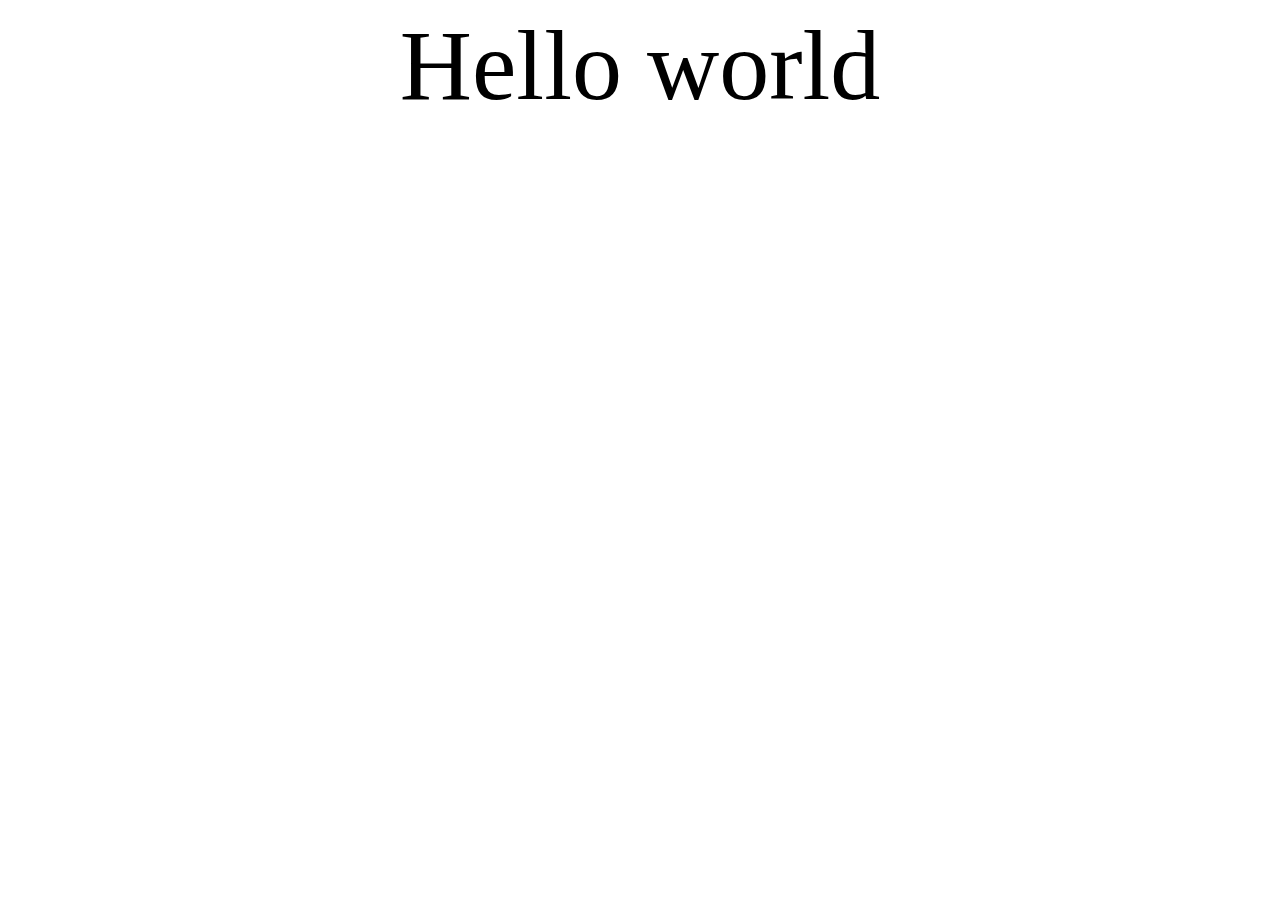
==== index.html @ 1c795000 "Signed-off-by: Xiaxiaxiaxia <1534515084@qq.com>" ====
<!DOCTYPE html>
<html>
	<head>
		<title>Hello world</title>
		<meta name="author" content="xiaxiaxiaxia" charset="utf-8"/>
		<style>
			.hello
			{
				font-family:Cambria, Cochin, Georgia, Times, 'Times New Roman', serif;
				font-size: 100px;
				text-align: center;
			}
		</style>
	</head>
	<body>
		<div class="hello">
			Hello world
		</div>
	</body>
</html>
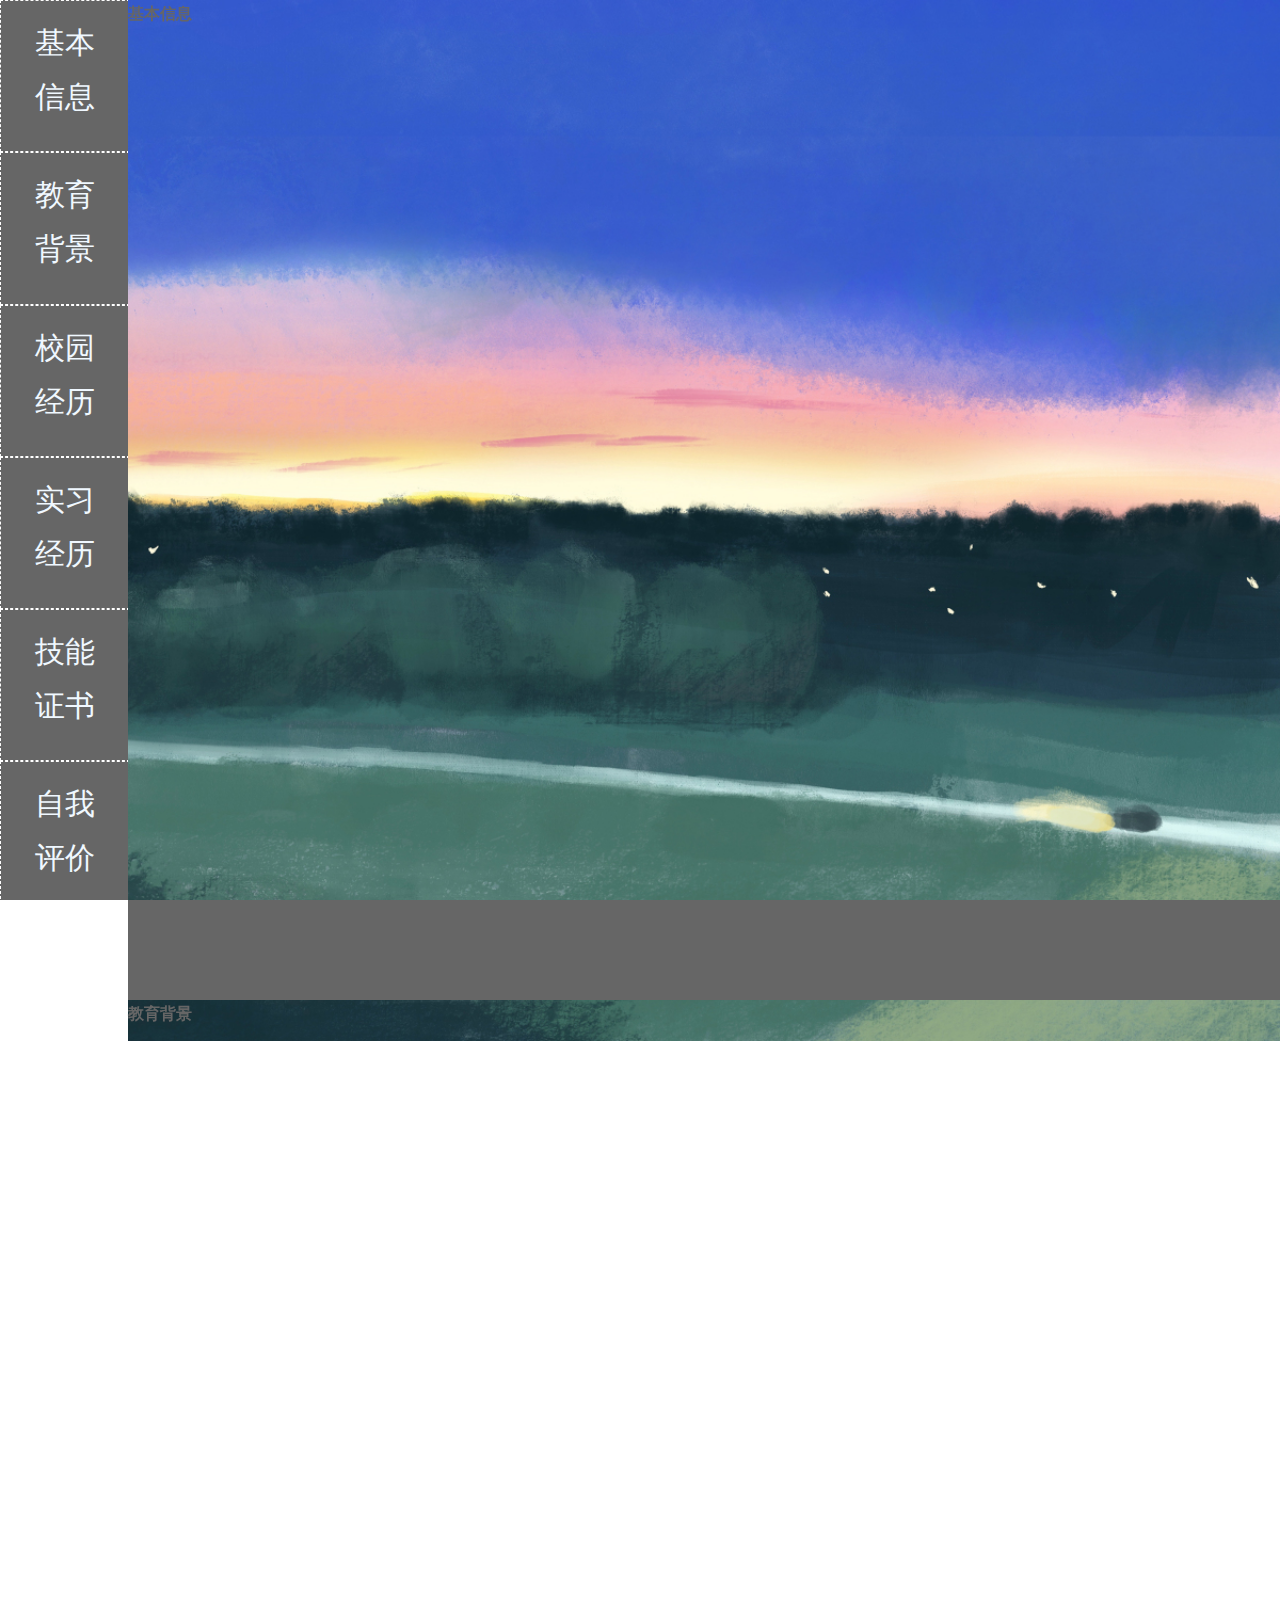
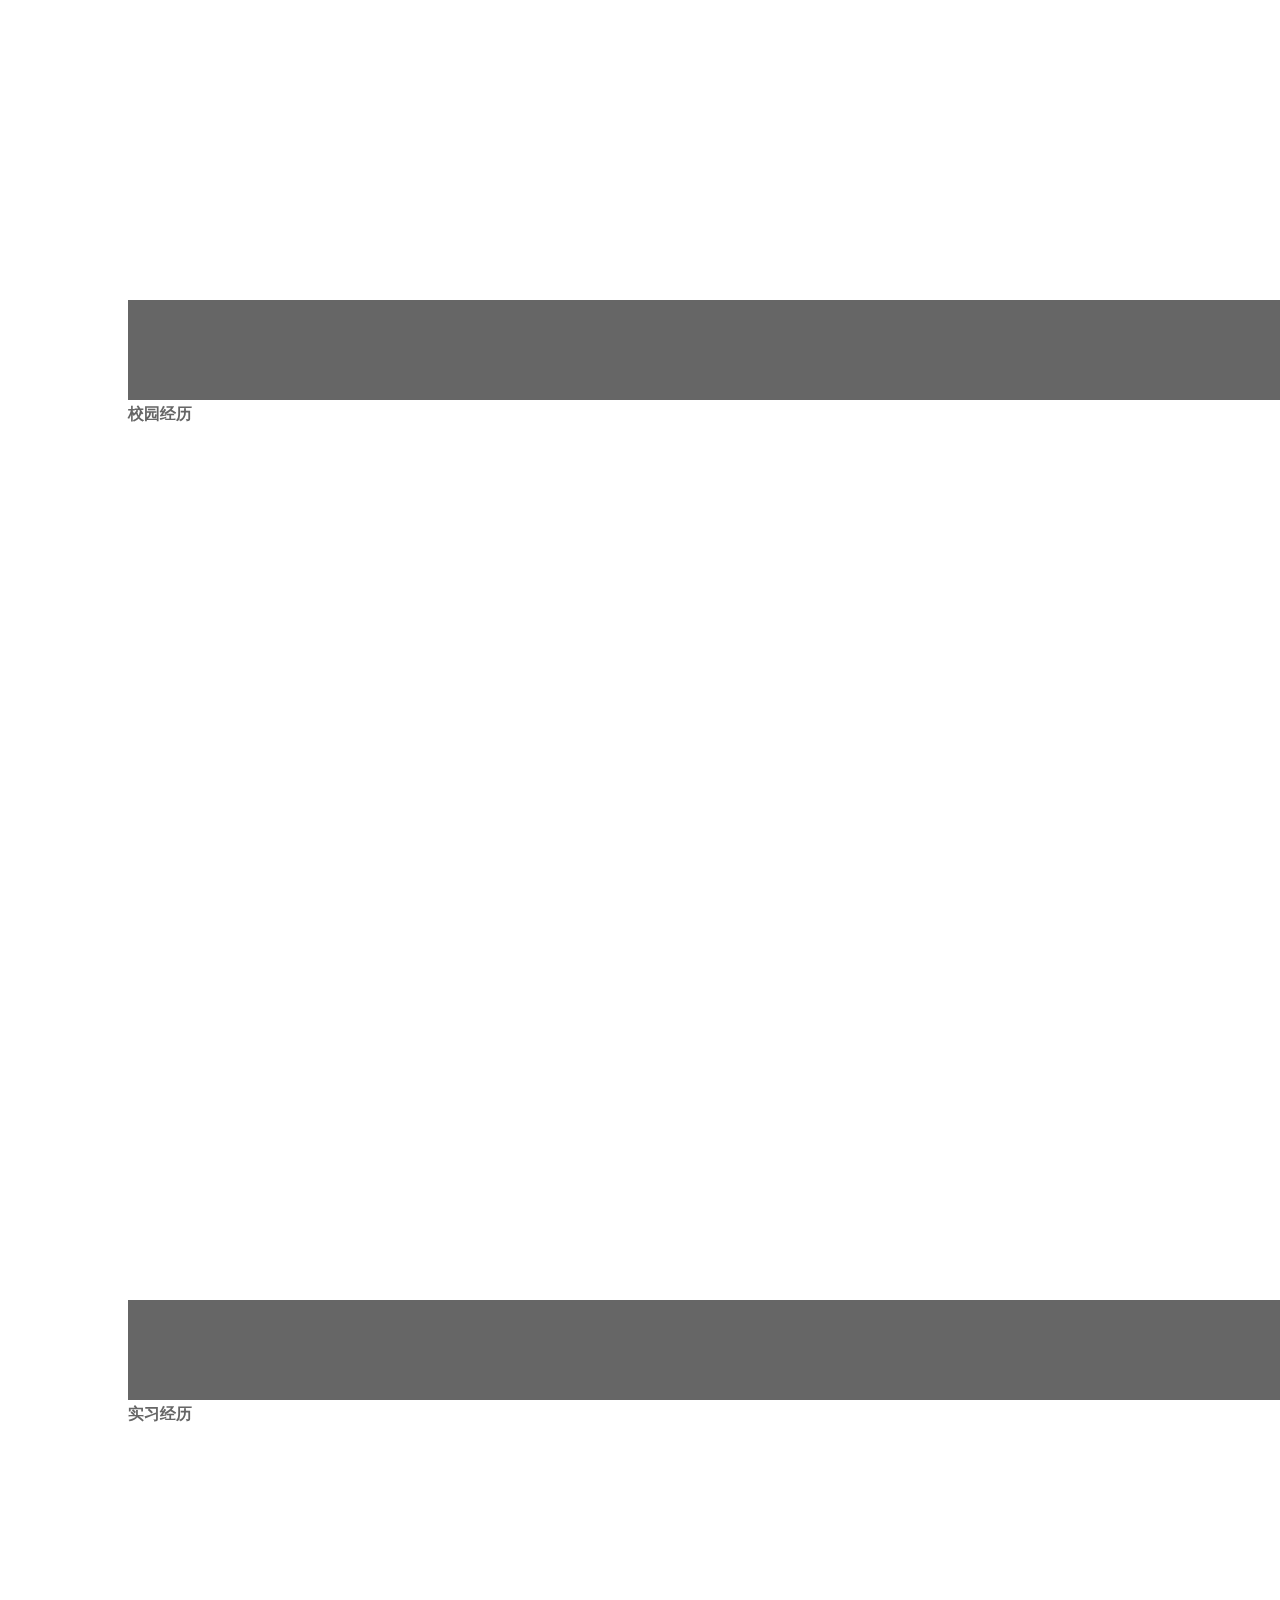
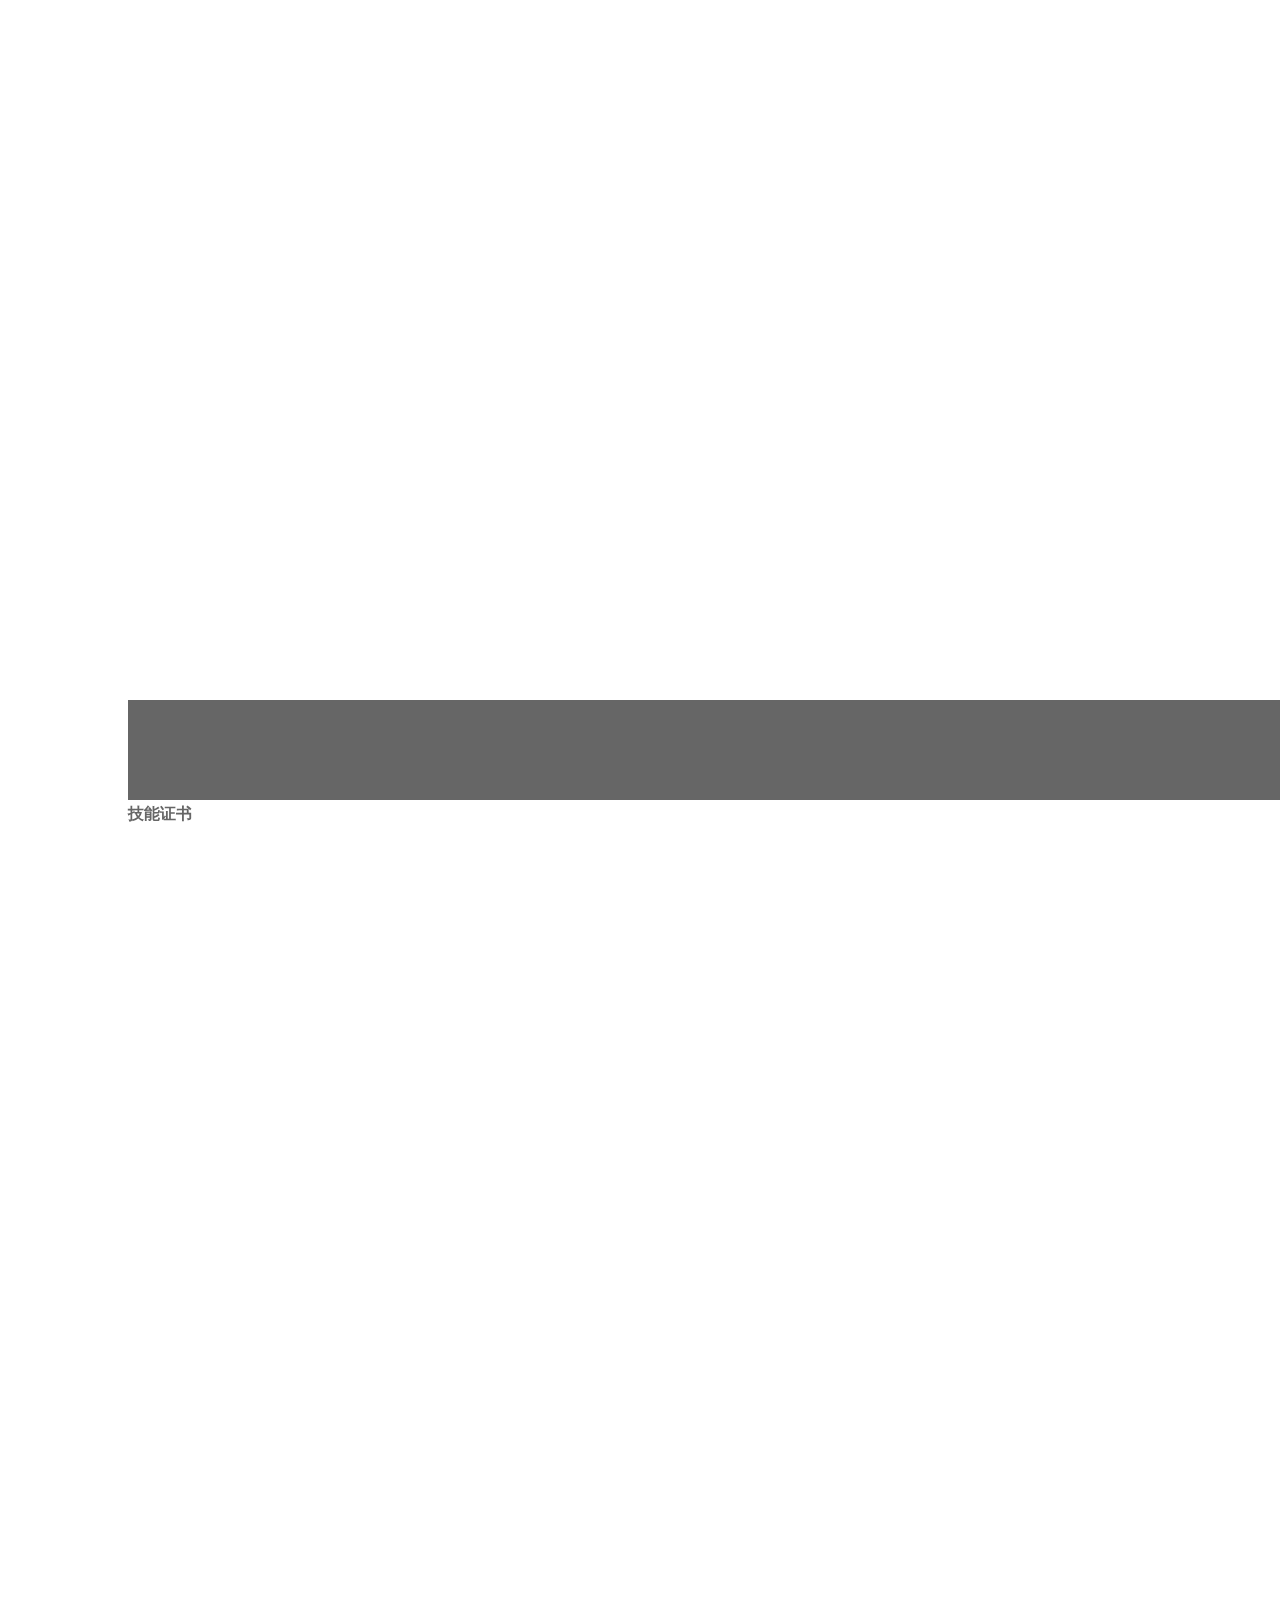
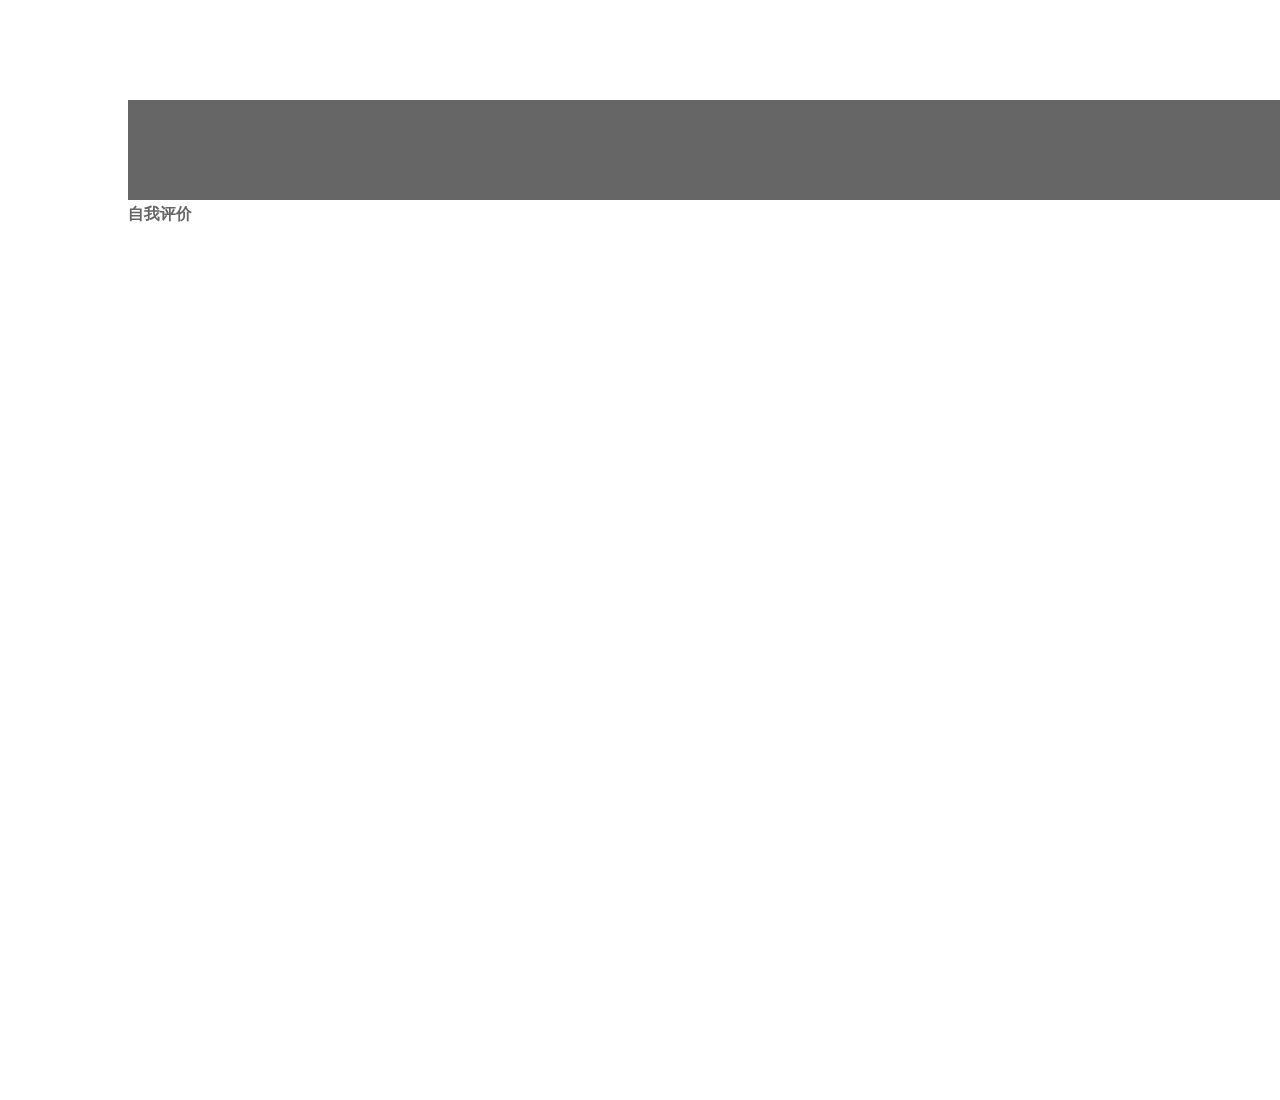
==== commit 39313f22: "Upgrade demo" ====
--- a/index.html
+++ b/index.html
@@ -1,20 +1,75 @@
 <!DOCTYPE html>
 <html>
 	<head>
-		<title>Hello world</title>
+		<title>个人简历demo</title>
 		<meta name="author" content="xiaxiaxiaxia" charset="utf-8"/>
-		<style>
-			.hello
-			{
-				font-family:Cambria, Cochin, Georgia, Times, 'Times New Roman', serif;
-				font-size: 100px;
-				text-align: center;
-			}
-		</style>
+		<link rel="stylesheet" type="text/css" href="css/main.css"/>
+
 	</head>
 	<body>
-		<div class="hello">
-			Hello world
+		<div id="left">
+			<a href="#jibenxinxi">
+				<div>
+					<p>基本<br/>信息</p>
+				</div>
+			</a>
+			<a href="#jiaoyubeijing">
+				<div>
+					<p>教育<br/>背景</p>
+				</div>
+			</a>
+			<a href="#xiaoyuanjingli">
+				<div>
+					<p>校园<br/>经历</p>
+				</div>
+			</a>
+			<a href="#shixijingli">
+				<div>
+					<p>实习<br/>经历</p>
+				</div>
+			</a>
+			<a href="#jinengzhengshu">
+				<div>
+					<p>技能<br/>证书</p>
+				</div>
+			</a>
+			<a href="#ziwopingjia">
+				<div>
+					<p>自我<br/>评价</p>
+				</div>
+			</a>
 		</div>
+		<div id="right">
+			
+			<div id="jibenxinxi" class="text">
+				<h3>基本信息</h3>
+			</div>
+			<div class="bar"></div>
+			<div id="jiaoyubeijing" class="text">
+				<h3>教育背景</h3>
+			</div>
+			<div class="bar"></div>
+			<div id="xiaoyuanjingli" class="text">
+				<h3>校园经历</h3>
+			</div>
+			<div class="bar"></div>
+			<div id="shixijingli" class="text">
+				<h3>实习经历</h3>
+			</div>
+			<div class="bar"></div>
+			<div id="jinengzhengshu" class="text">
+				<h3>技能证书</h3>
+			</div>
+			<div class="bar"></div>
+			<div id="ziwopingjia" class="text">
+				<h3>自我评价</h3>
+			</div>
+			<div id="footer">
+				<div>
+					Test
+				</div>
+			</div>
+		</div>
+		
 	</body>
 </html>--- a/css/main.css
+++ b/css/main.css
@@ -0,0 +1,46 @@
+*{
+	height: 100%;
+	padding: 0px;
+	margin: 0px;
+	font-size: 16px;
+	line-height: 1.8em;
+	color:#666;
+}
+
+#left{
+	position: fixed;
+	text-align: center;
+	background-color: #666;
+	float: left;
+	width: 10%;
+}
+#left div{
+	height: 16.7%;
+	width: 100%;
+	text-align: center;
+	border: 1px dashed #FFFFFF;
+}
+
+#left div p{
+	padding-top: 15px;
+	font-size: 30px;
+	color: aliceblue;
+}
+
+.text{
+	position: relative;
+	background-image: url(../imgs/main.jpg);
+	background-repeat: no-repeat;
+	background-size: cover;
+	background-attachment: fixed;
+	float: right;
+	width: 90%;
+}
+
+.bar{
+	position: relative;
+	width: 90%;
+	height: 100px;
+	background-color: #666;
+	float: right;
+}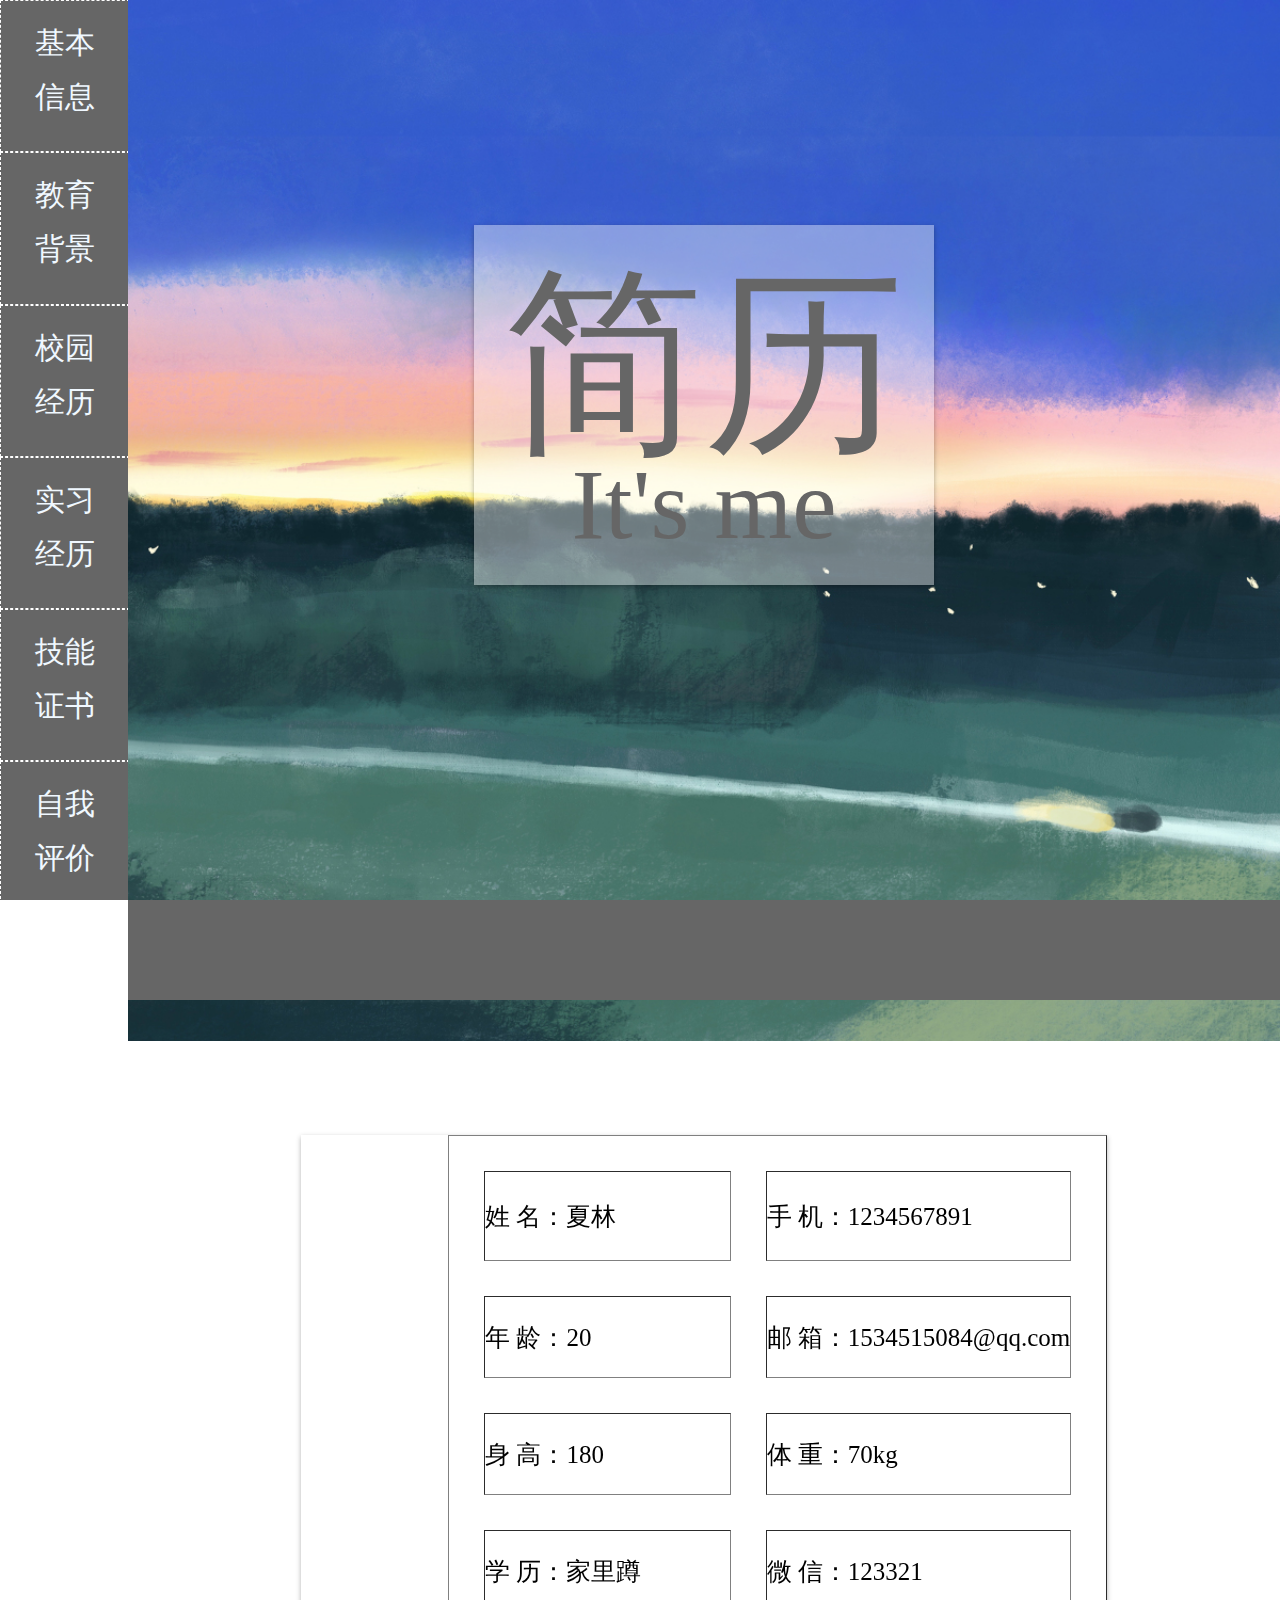
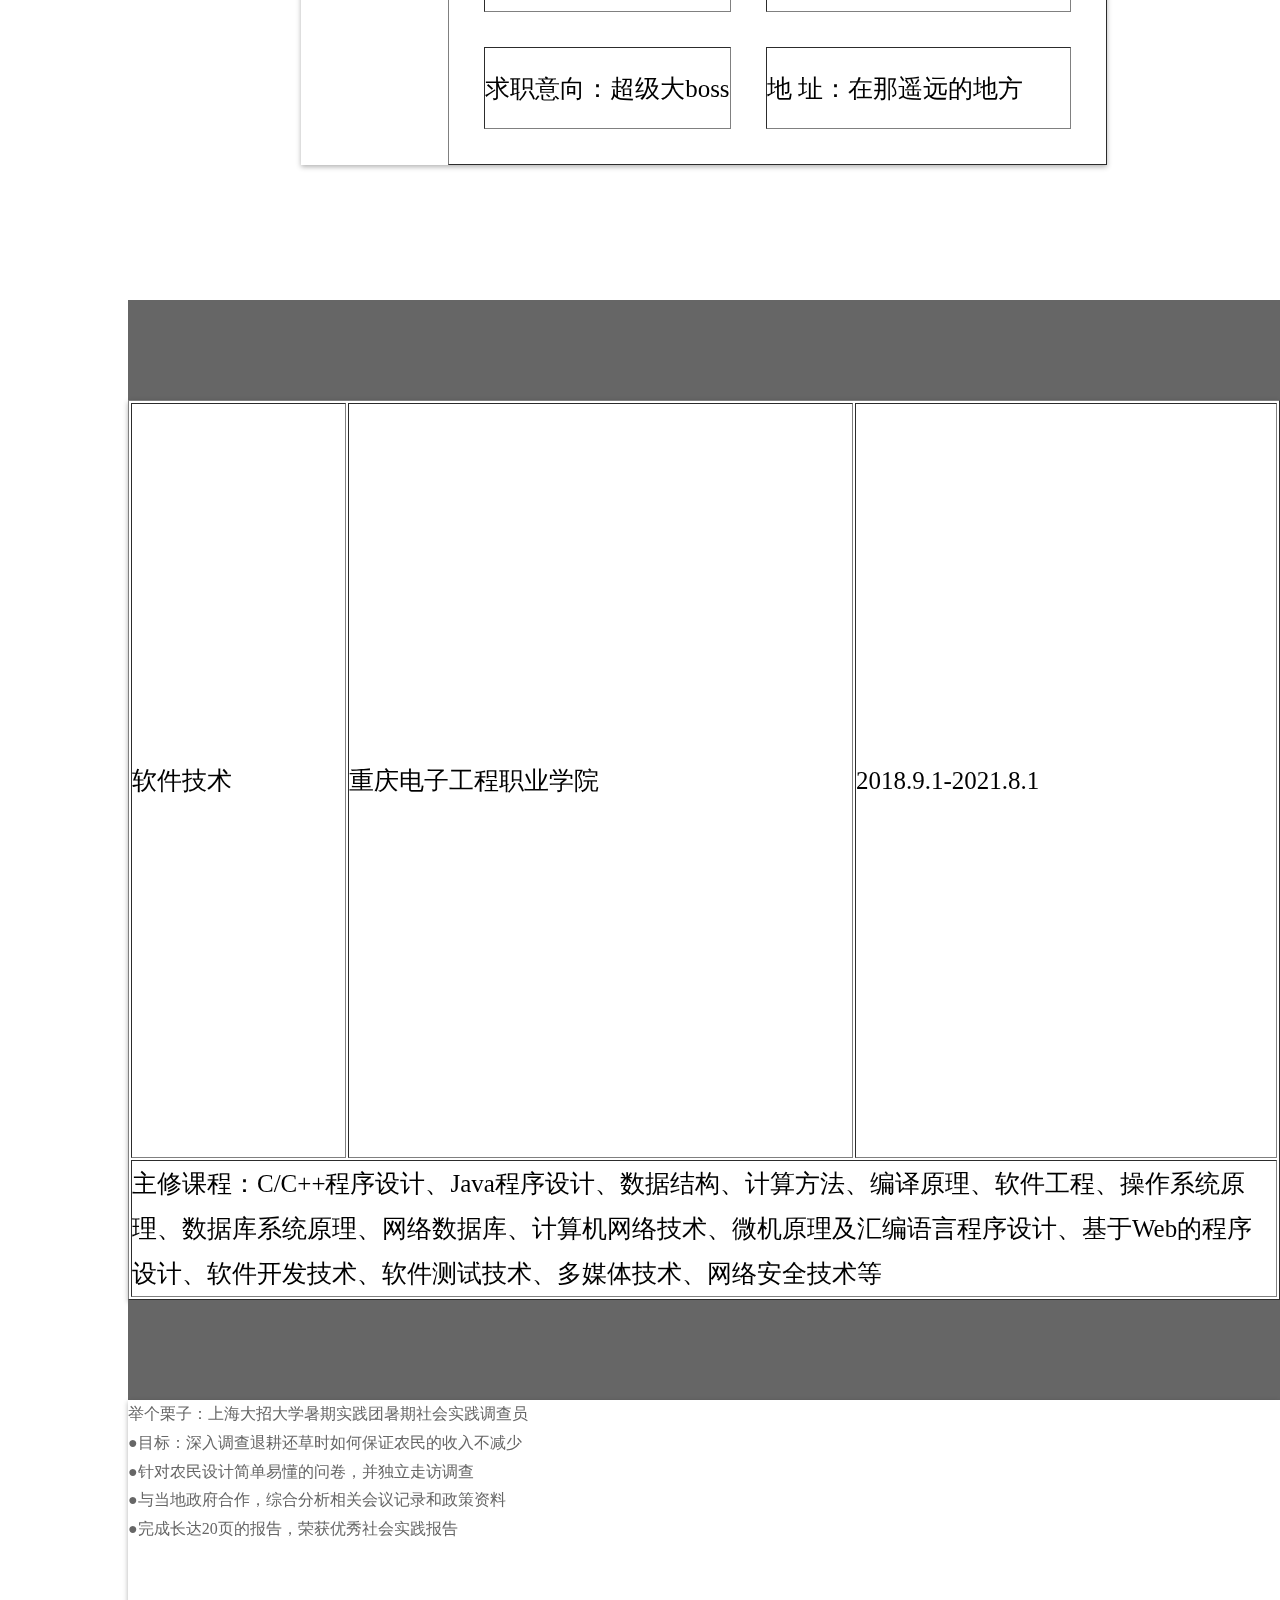
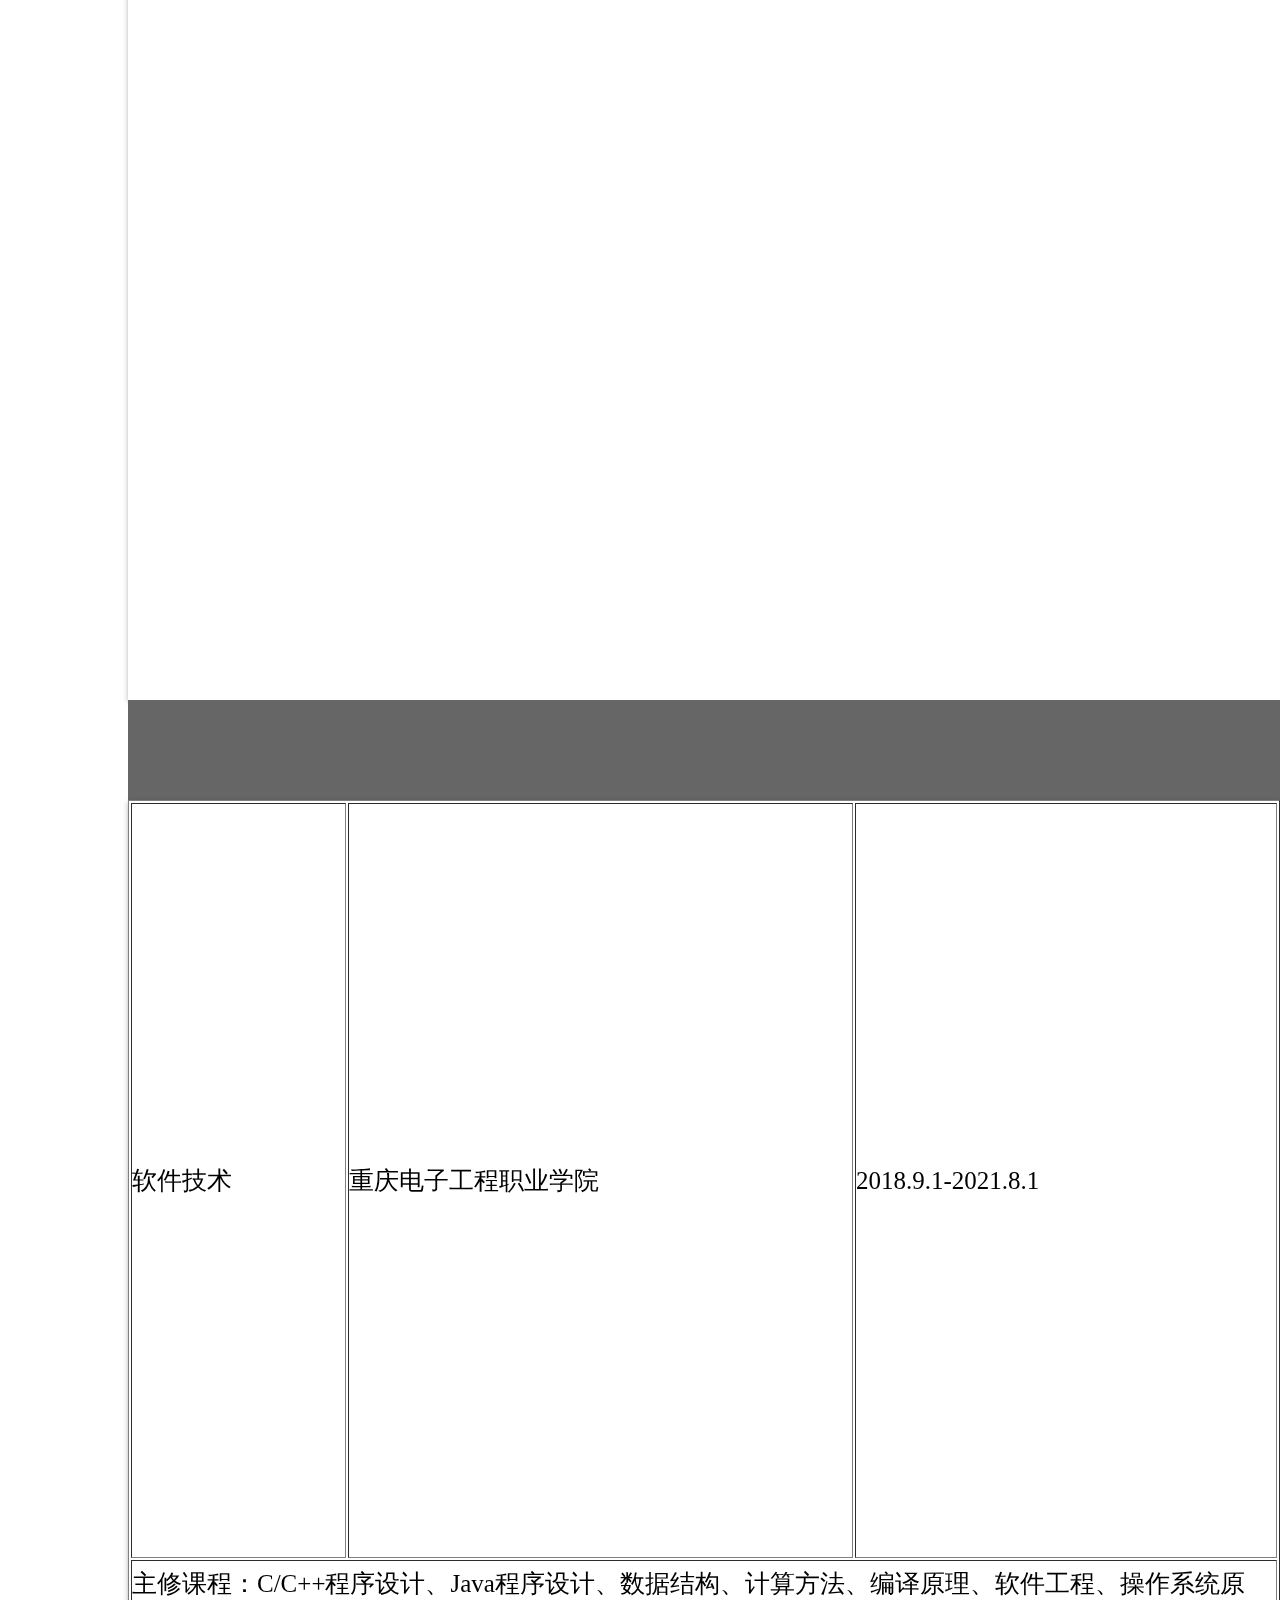
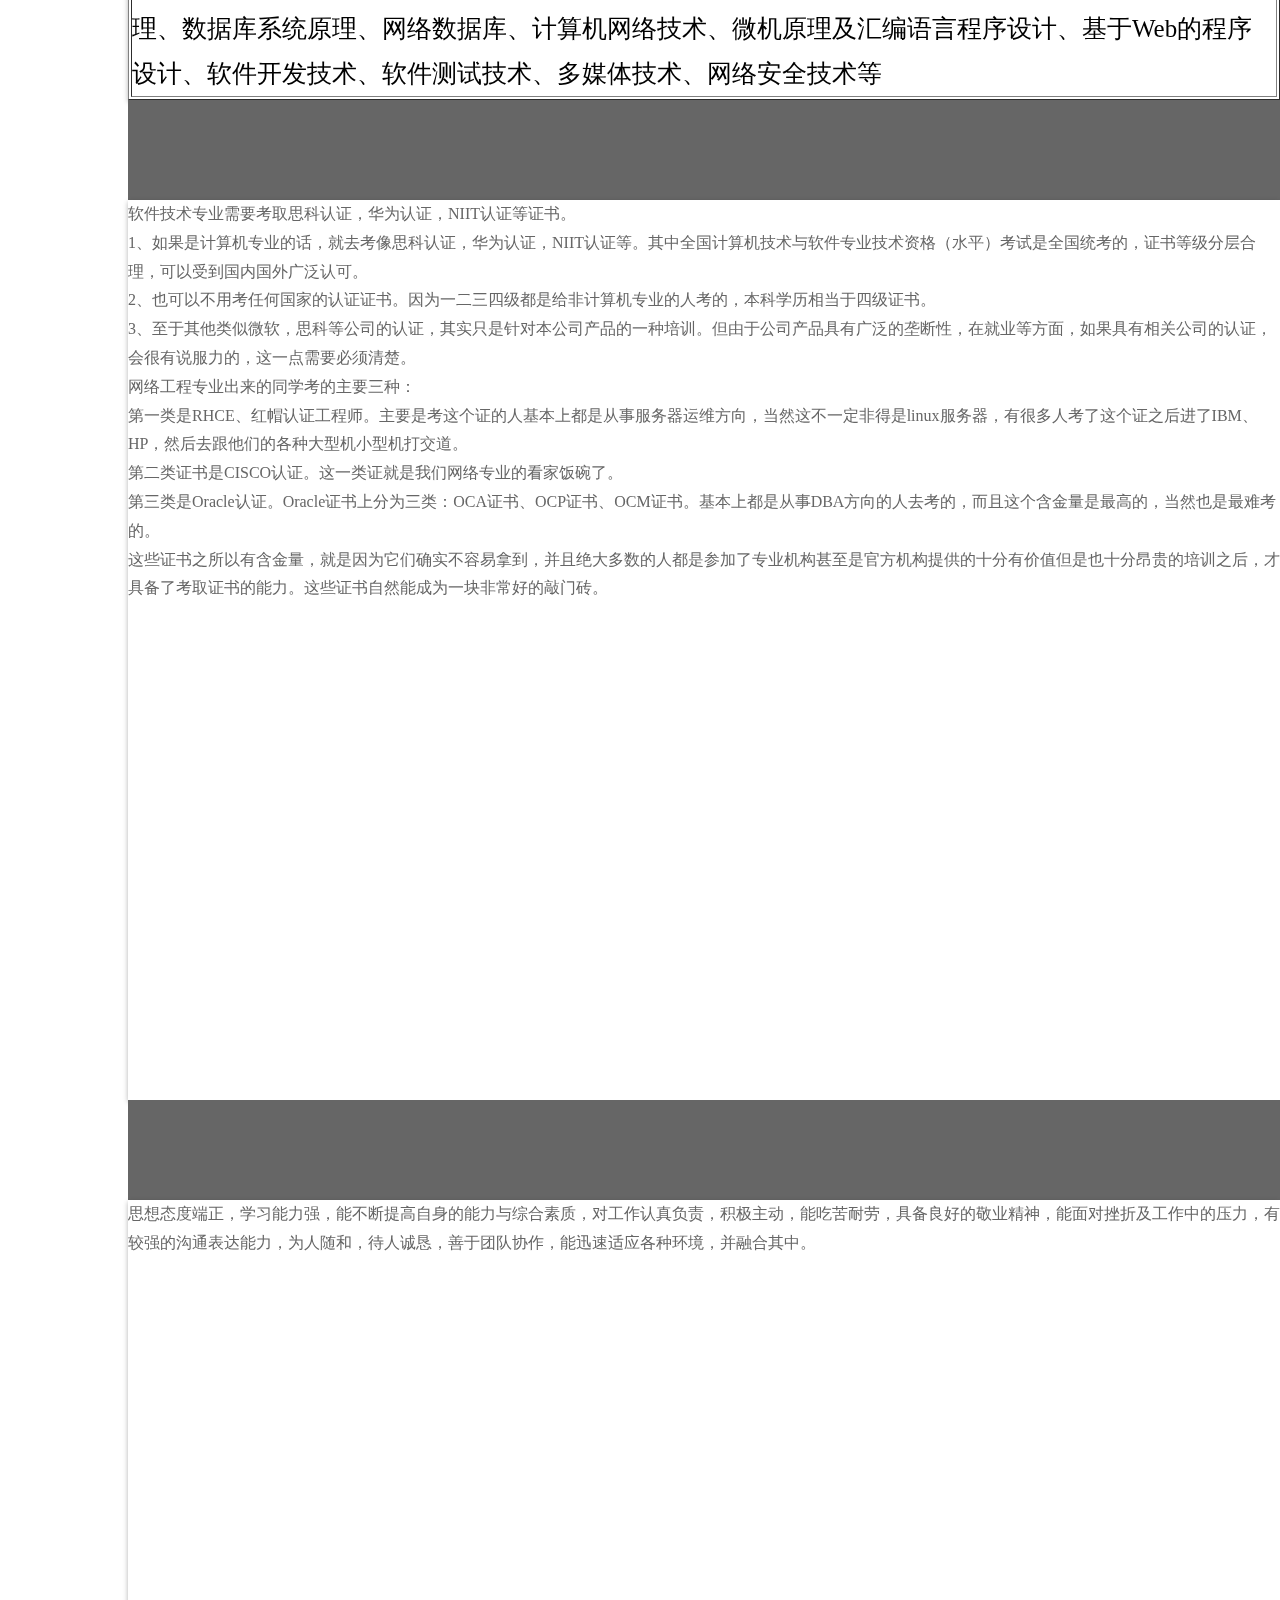
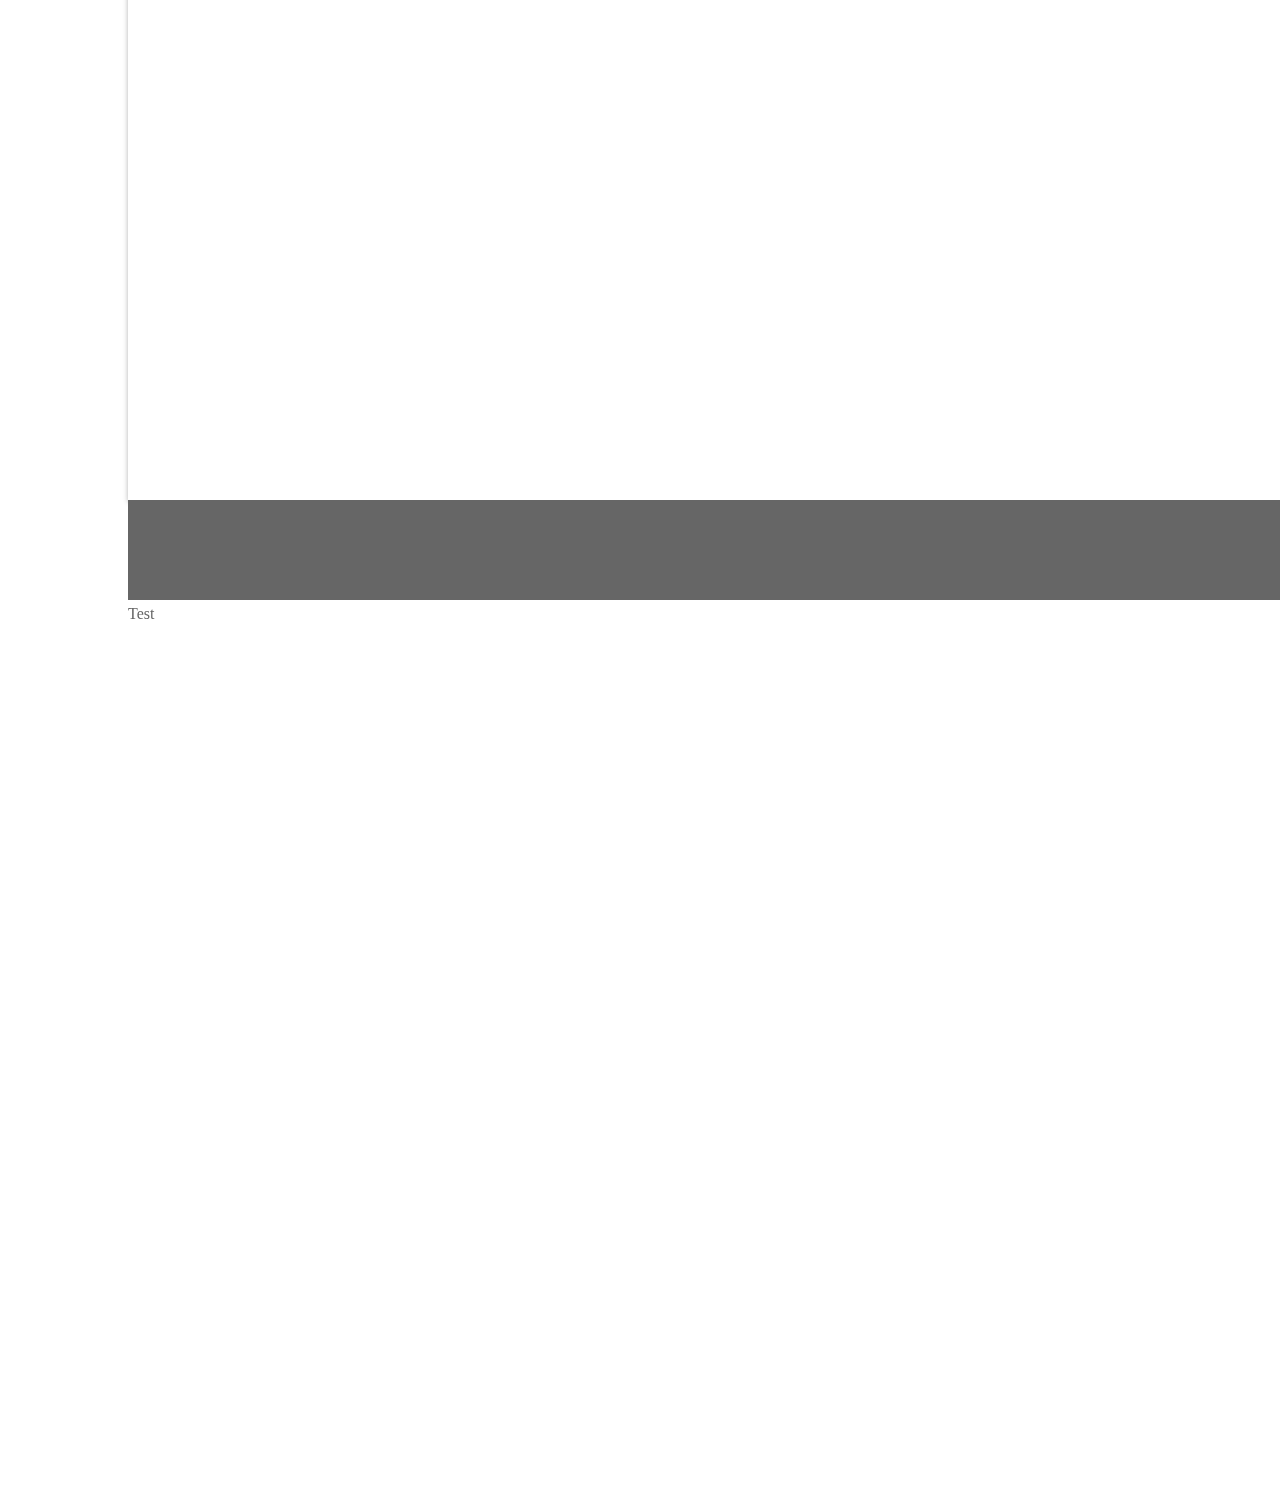
==== commit e7a6839a: "Edit page" ====
--- a/index.html
+++ b/index.html
@@ -40,30 +40,106 @@
 			</a>
 		</div>
 		<div id="right">
-			
-			<div id="jibenxinxi" class="text">
-				<h3>基本信息</h3>
+			<div class="hello" class="text">
+				<div id="hello" class="neirong">
+					简历
+					<p>It's me</p>
+				</div>
+				
+			</div>
+			<div class="bar"></div>
+			<div  class="text" align="center">
+				<div id="jibenxinxi" class="neirong" align="right">
+					<table border="1" cellspacing="35px">
+						<tr>
+							<td>姓   名：夏林</td>
+							<td>手   机：1234567891</td>
+						</tr>
+						<tr>
+							<td>年   龄：20</td>
+							<td>邮   箱：1534515084@qq.com</td>
+						</tr>
+						<tr>
+							<td>身   高：180</td>
+							<td>体   重：70kg</td>
+						</tr>
+						<tr>
+							<td>学   历：家里蹲</td>
+							<td>微   信：123321</td>
+						</tr>
+						<tr>
+							<td>求职意向：超级大boss</td>
+							<td>地   址：在那遥远的地方</td>
+						</tr>
+					</table>
+				</div>
 			</div>
 			<div class="bar"></div>
 			<div id="jiaoyubeijing" class="text">
-				<h3>教育背景</h3>
+				<div class="neirong">
+					<table border="1">
+						<tr>
+							<td>软件技术</td>
+							<td>重庆电子工程职业学院</td>
+							<td>2018.9.1-2021.8.1</td>
+						</tr>
+						<tr>
+							<td colspan="3">主修课程：C/C++程序设计、Java程序设计、数据结构、计算方法、编译原理、软件工程、操作系统原理、数据库系统原理、网络数据库、计算机网络技术、微机原理及汇编语言程序设计、基于Web的程序设计、软件开发技术、软件测试技术、多媒体技术、网络安全技术等
+							</td>
+						</tr>
+					</table>
+				</div>
 			</div>
 			<div class="bar"></div>
 			<div id="xiaoyuanjingli" class="text">
-				<h3>校园经历</h3>
+				<div class="neirong">
+					<p>
+						举个栗子：上海大招大学暑期实践团暑期社会实践调查员<br/>
+						●目标：深入调查退耕还草时如何保证农民的收入不减少<br/>
+						●针对农民设计简单易懂的问卷，并独立走访调查<br/>
+						●与当地政府合作，综合分析相关会议记录和政策资料<br/>
+						●完成长达20页的报告，荣获优秀社会实践报告</p>
+				</div>
 			</div>
 			<div class="bar"></div>
 			<div id="shixijingli" class="text">
-				<h3>实习经历</h3>
+				<div class="neirong">
+					<table border="1">
+						<tr>
+							<td>软件技术</td>
+							<td>重庆电子工程职业学院</td>
+							<td>2018.9.1-2021.8.1</td>
+						</tr>
+						<tr>
+							<td colspan="3">主修课程：C/C++程序设计、Java程序设计、数据结构、计算方法、编译原理、软件工程、操作系统原理、数据库系统原理、网络数据库、计算机网络技术、微机原理及汇编语言程序设计、基于Web的程序设计、软件开发技术、软件测试技术、多媒体技术、网络安全技术等
+							</td>
+						</tr>
+					</table>
+				</div>
 			</div>
 			<div class="bar"></div>
 			<div id="jinengzhengshu" class="text">
-				<h3>技能证书</h3>
+				<div class="neirong">
+					<p>
+						软件技术专业需要考取思科认证，华为认证，NIIT认证等证书。<br/>
+						1、如果是计算机专业的话，就去考像思科认证，华为认证，NIIT认证等。其中全国计算机技术与软件专业技术资格（水平）考试是全国统考的，证书等级分层合理，可以受到国内国外广泛认可。<br/>
+						2、也可以不用考任何国家的认证证书。因为一二三四级都是给非计算机专业的人考的，本科学历相当于四级证书。 <br/>
+						3、至于其他类似微软，思科等公司的认证，其实只是针对本公司产品的一种培训。但由于公司产品具有广泛的垄断性，在就业等方面，如果具有相关公司的认证，会很有说服力的，这一点需要必须清楚。<br/>
+						网络工程专业出来的同学考的主要三种：<br/>
+						第一类是RHCE、红帽认证工程师。主要是考这个证的人基本上都是从事服务器运维方向，当然这不一定非得是linux服务器，有很多人考了这个证之后进了IBM、HP，然后去跟他们的各种大型机小型机打交道。<br/>
+						第二类证书是CISCO认证。这一类证就是我们网络专业的看家饭碗了。<br/>
+						第三类是Oracle认证。Oracle证书上分为三类：OCA证书、OCP证书、OCM证书。基本上都是从事DBA方向的人去考的，而且这个含金量是最高的，当然也是最难考的。<br/>
+						这些证书之所以有含金量，就是因为它们确实不容易拿到，并且绝大多数的人都是参加了专业机构甚至是官方机构提供的十分有价值但是也十分昂贵的培训之后，才具备了考取证书的能力。这些证书自然能成为一块非常好的敲门砖。
+					</p>
+				</div>
 			</div>
 			<div class="bar"></div>
 			<div id="ziwopingjia" class="text">
-				<h3>自我评价</h3>
+				<div class="neirong">
+					思想态度端正，学习能力强，能不断提高自身的能力与综合素质，对工作认真负责，积极主动，能吃苦耐劳，具备良好的敬业精神，能面对挫折及工作中的压力，有较强的沟通表达能力，为人随和，待人诚恳，善于团队协作，能迅速适应各种环境，并融合其中。
+				</div>
 			</div>
+			<div class="bar"></div>
 			<div id="footer">
 				<div>
 					Test
--- a/css/main.css
+++ b/css/main.css
@@ -27,7 +27,8 @@
 	color: aliceblue;
 }
 
-.text{
+/* 背景图片 */
+.text,.hello,#footer{
 	position: relative;
 	background-image: url(../imgs/main.jpg);
 	background-repeat: no-repeat;
@@ -43,4 +44,49 @@
 	height: 100px;
 	background-color: #666;
 	float: right;
-}+}
+
+#hello{
+	position: absolute;
+	top: 25%;
+	left: 30%;
+	height: 40%;
+	width: 40%;
+	text-align: center;
+	font-size: 200px;
+	
+	line-height: 1.4em;
+}
+
+#hello p{
+	font-size: 100px;
+	line-height: 0px;
+}
+
+/* #jibenxinxi,#jiaoyubeijing,#xiaoyuanjingli,
+#shixijingli,#jinengzhengshu,#ziwopingjia{
+	height: 60%;
+} */
+
+.neirong{
+	/* csdn 模糊 */
+	/* border-bottom: 1px solid;
+	border-bottom-color: #ccc;
+	border-bottom-color: rgba(255, 255, 255, 0.2); */
+	background-color: rgba(255, 255, 255, 0.4);
+	box-shadow: 0 2px 5px rgba(0, 0, 0, 0.3);
+}
+
+#jibenxinxi{
+	position: absolute;
+	width: 70%;
+	height: 70%;
+	top: 15%;
+	left: 15%;
+}
+
+table td{
+	color: black;
+	font-size: 25px;
+	height: 80px;
+}
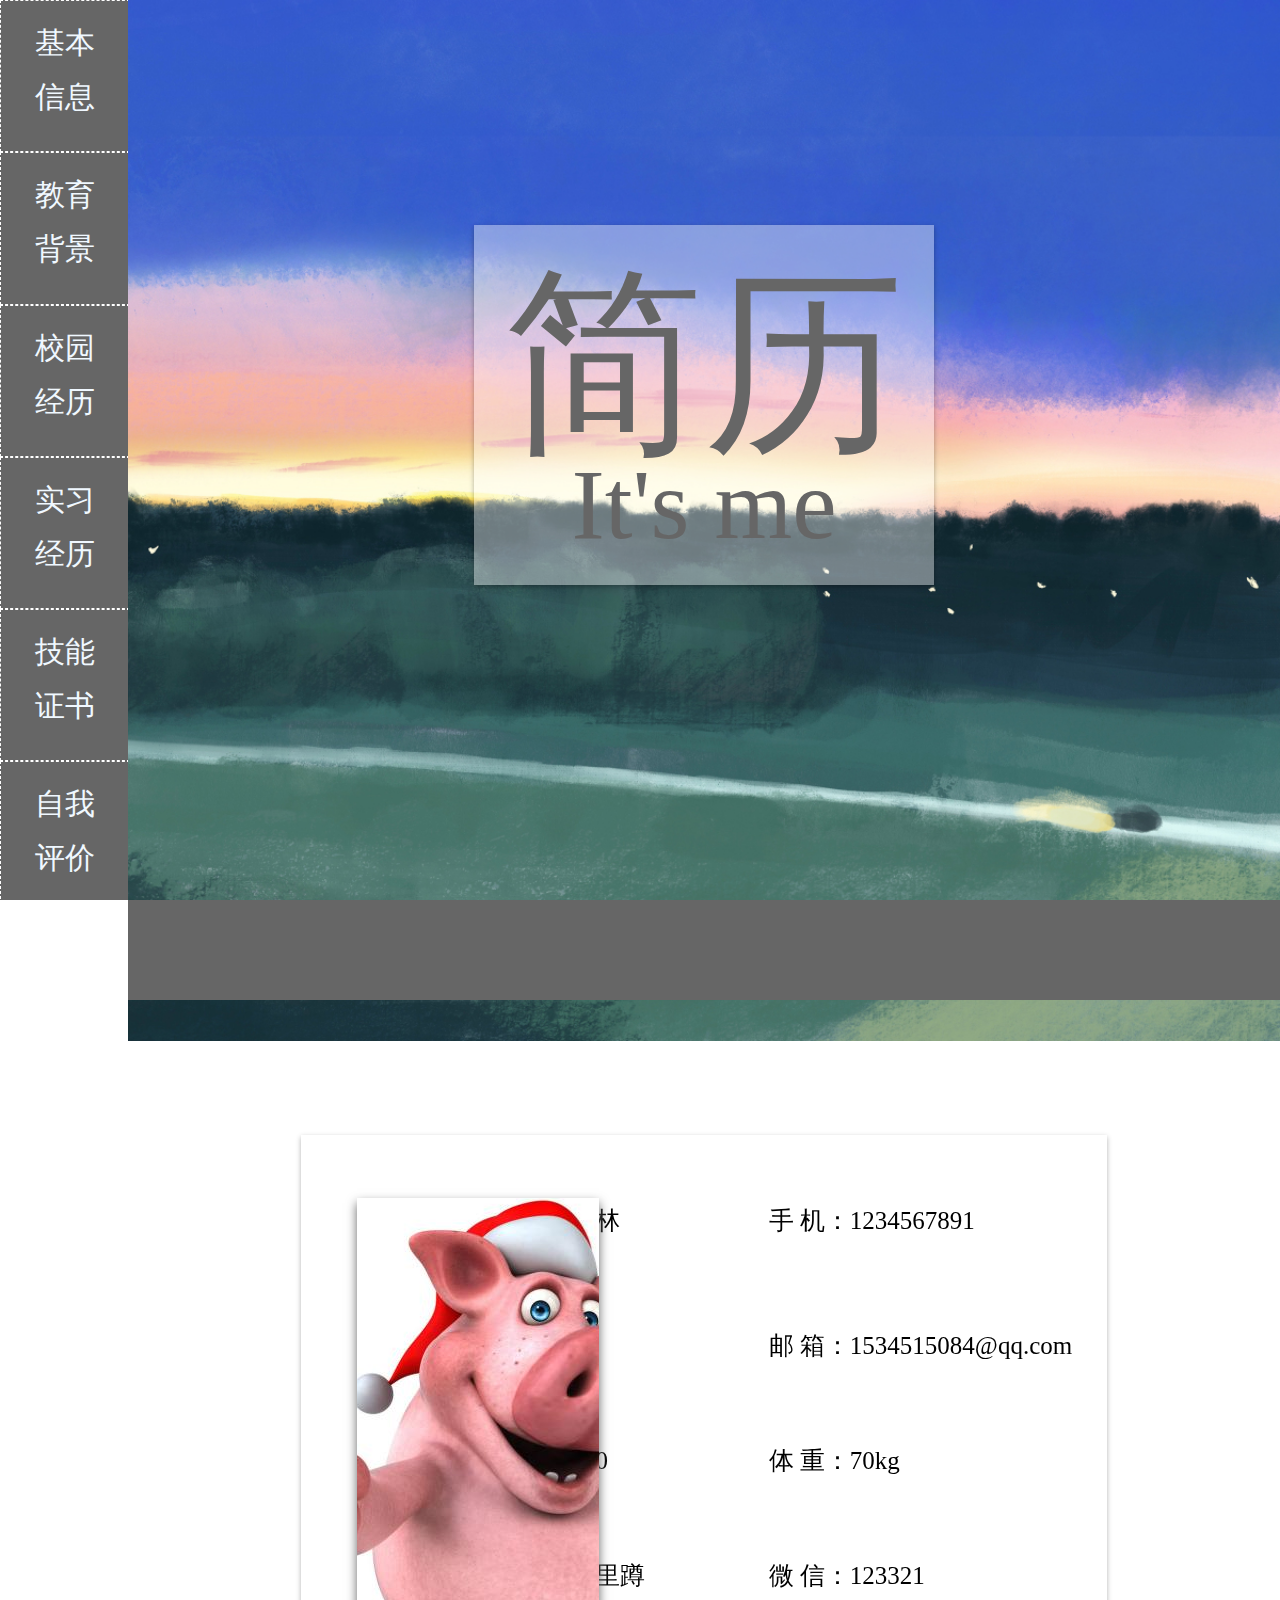
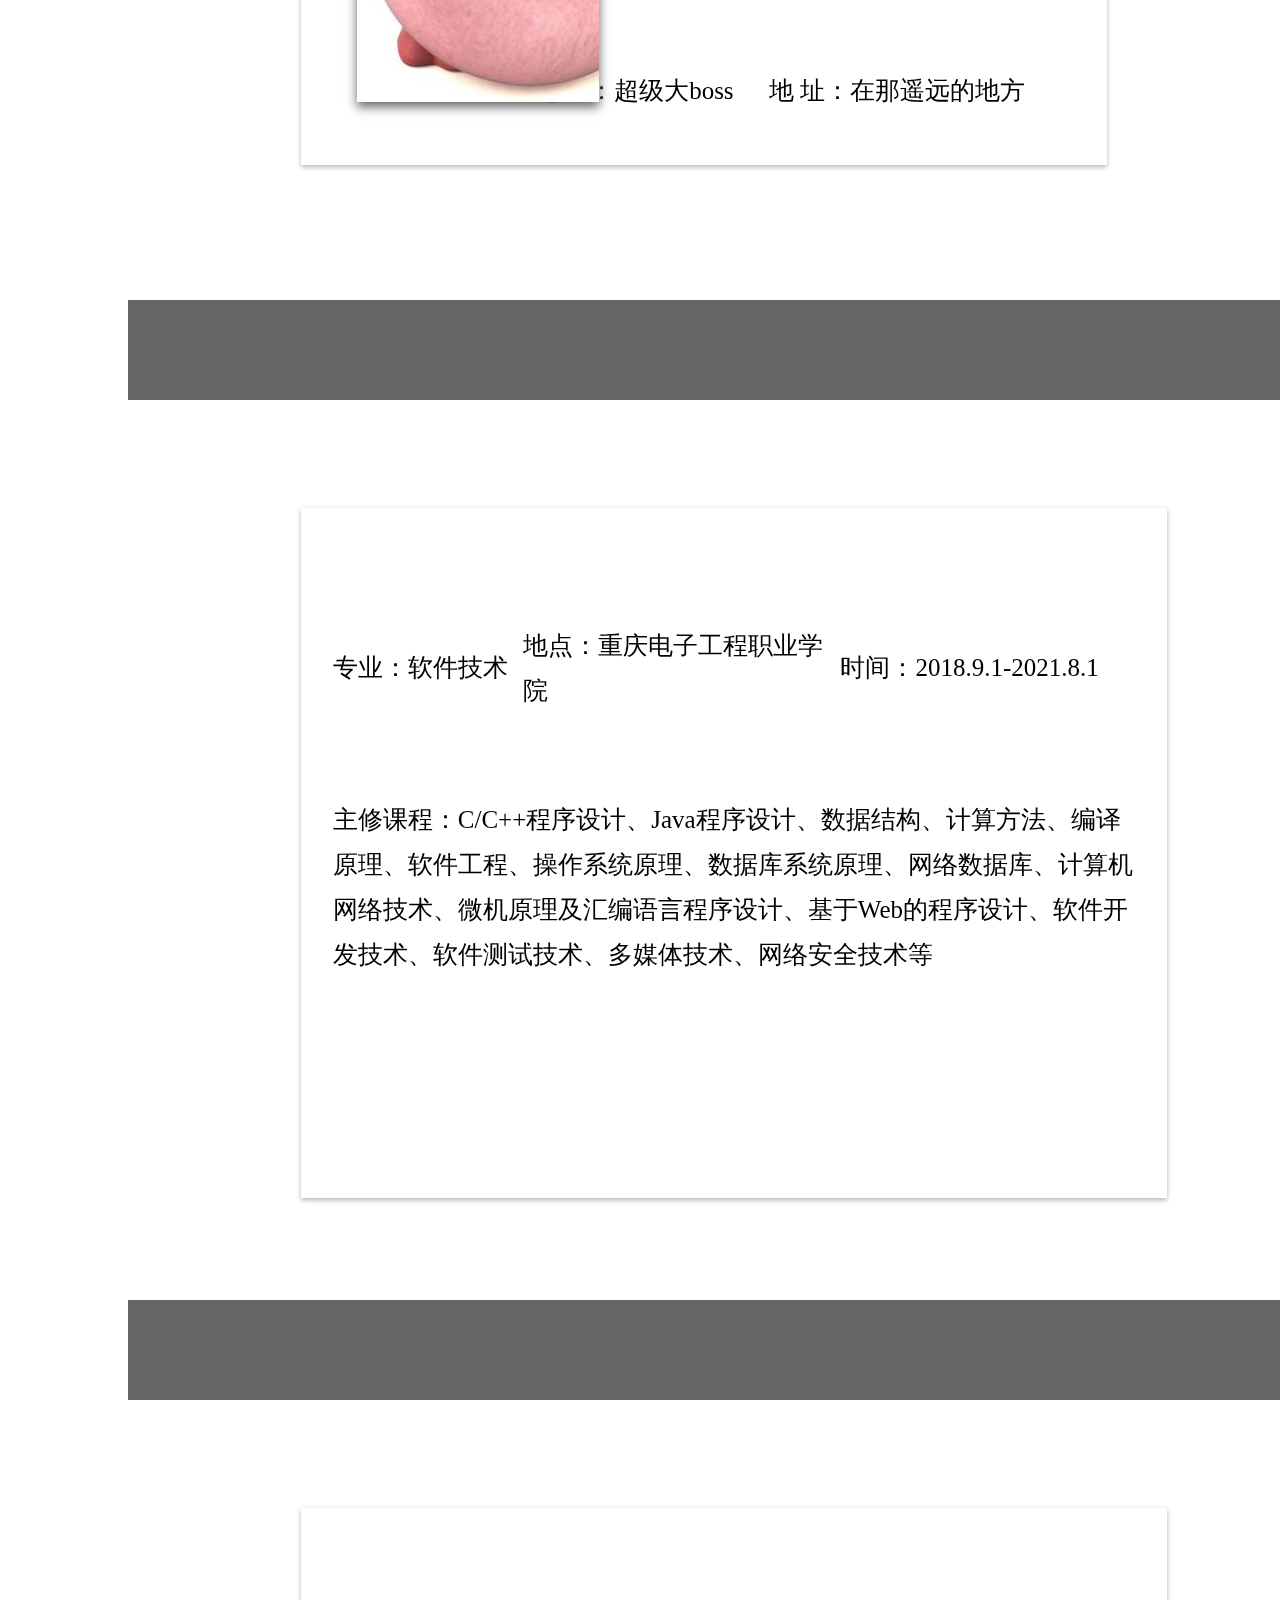
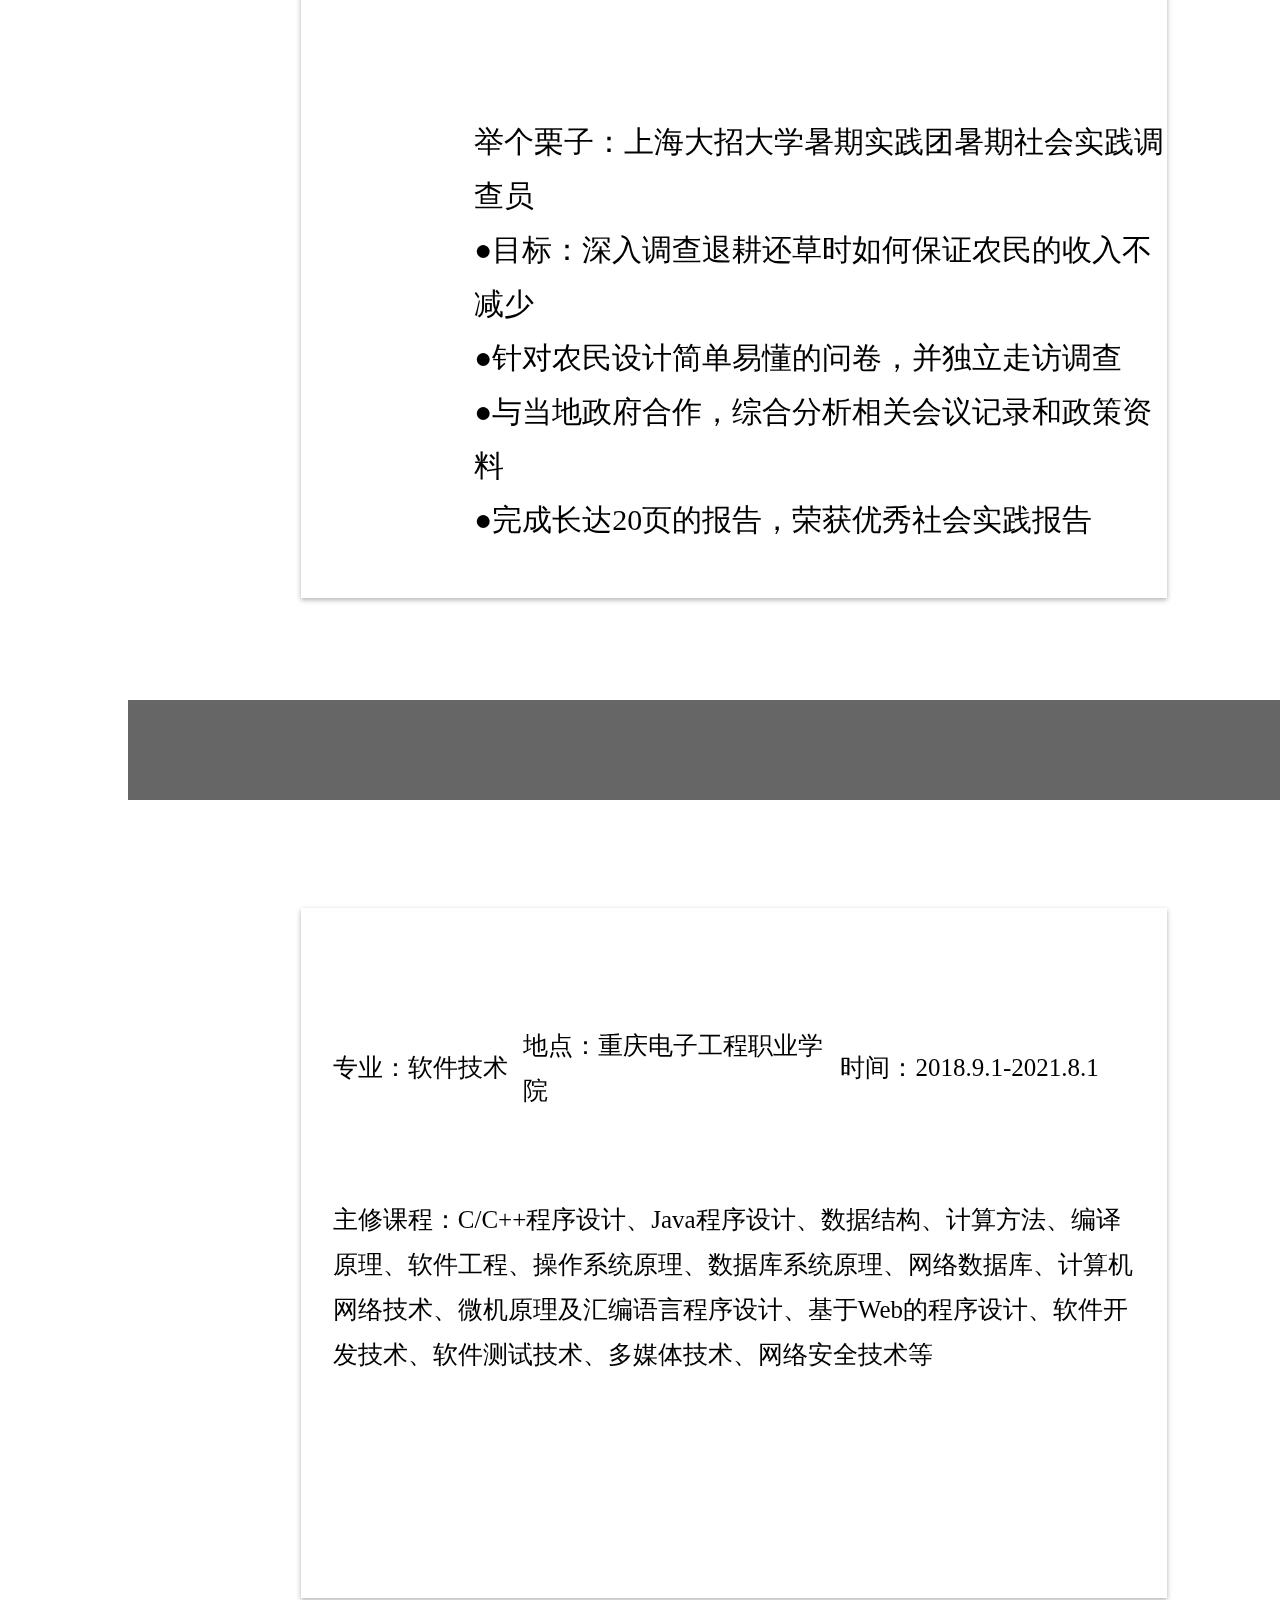
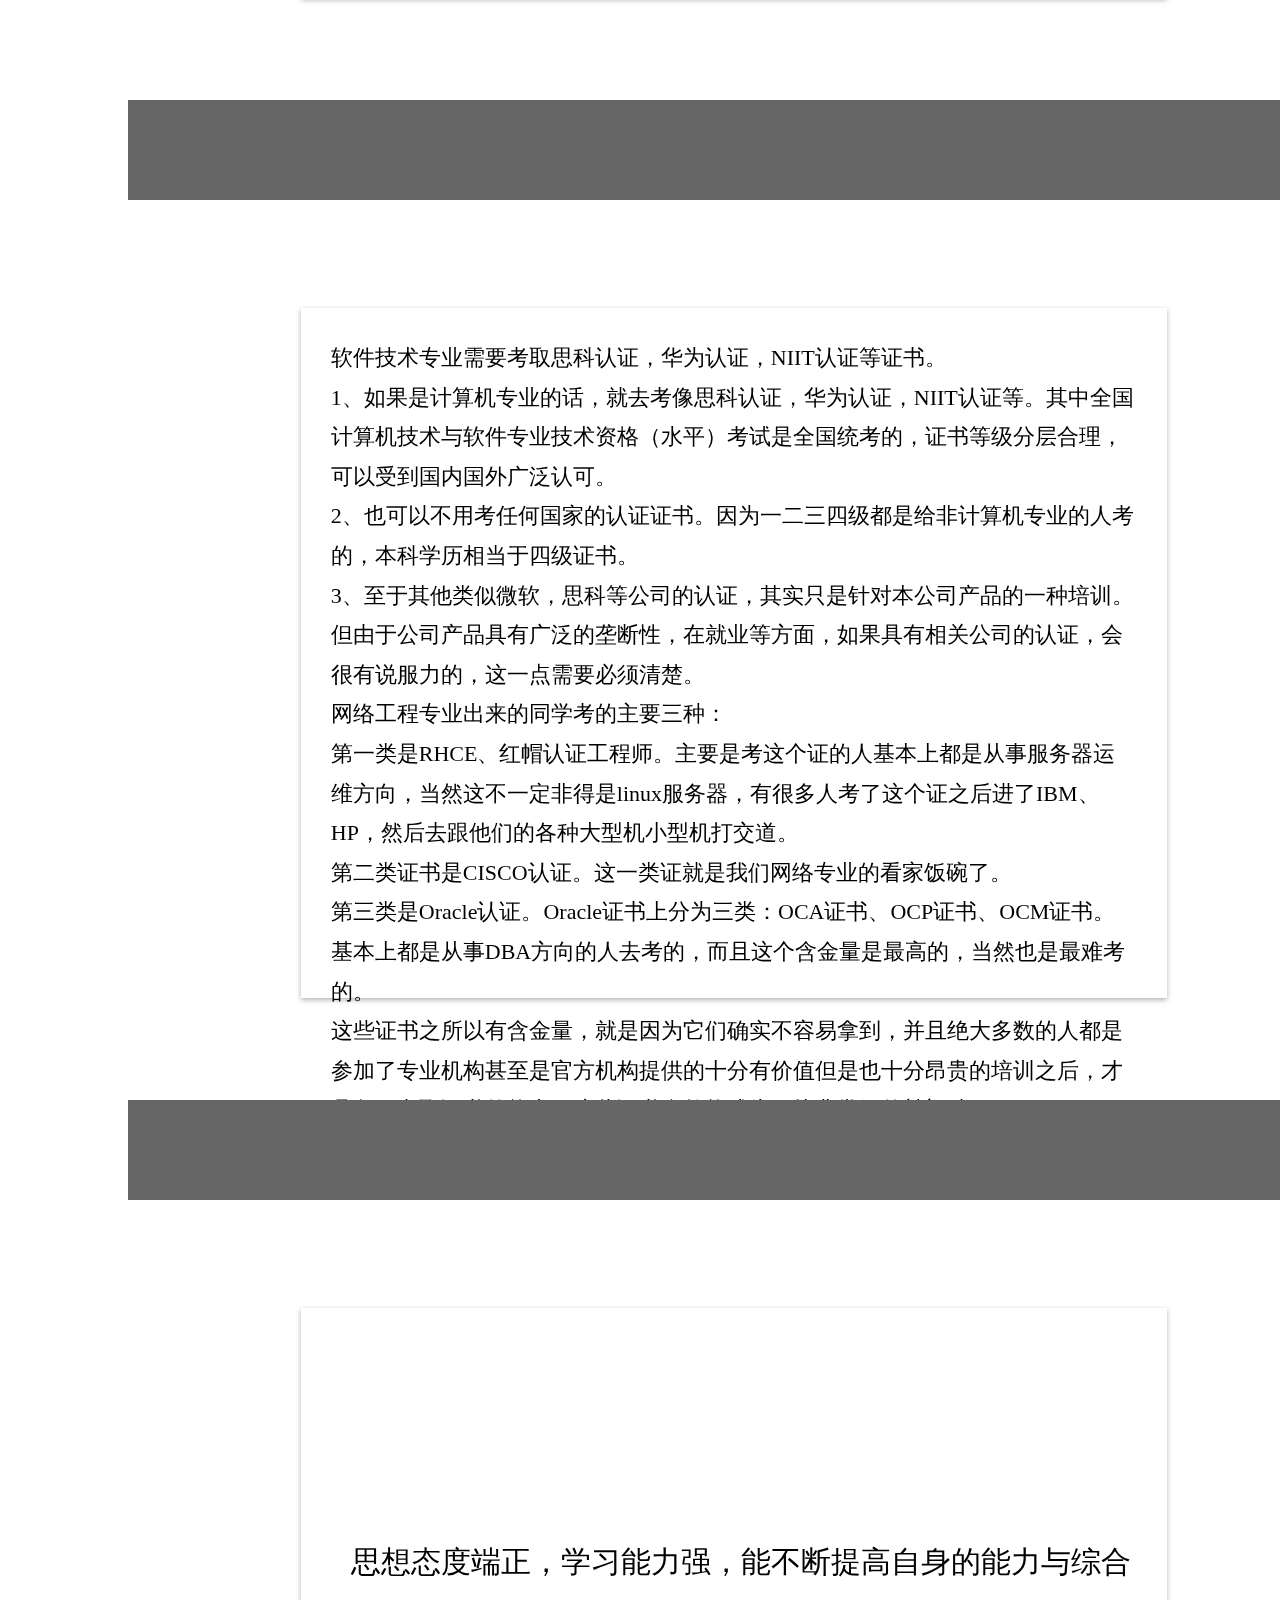
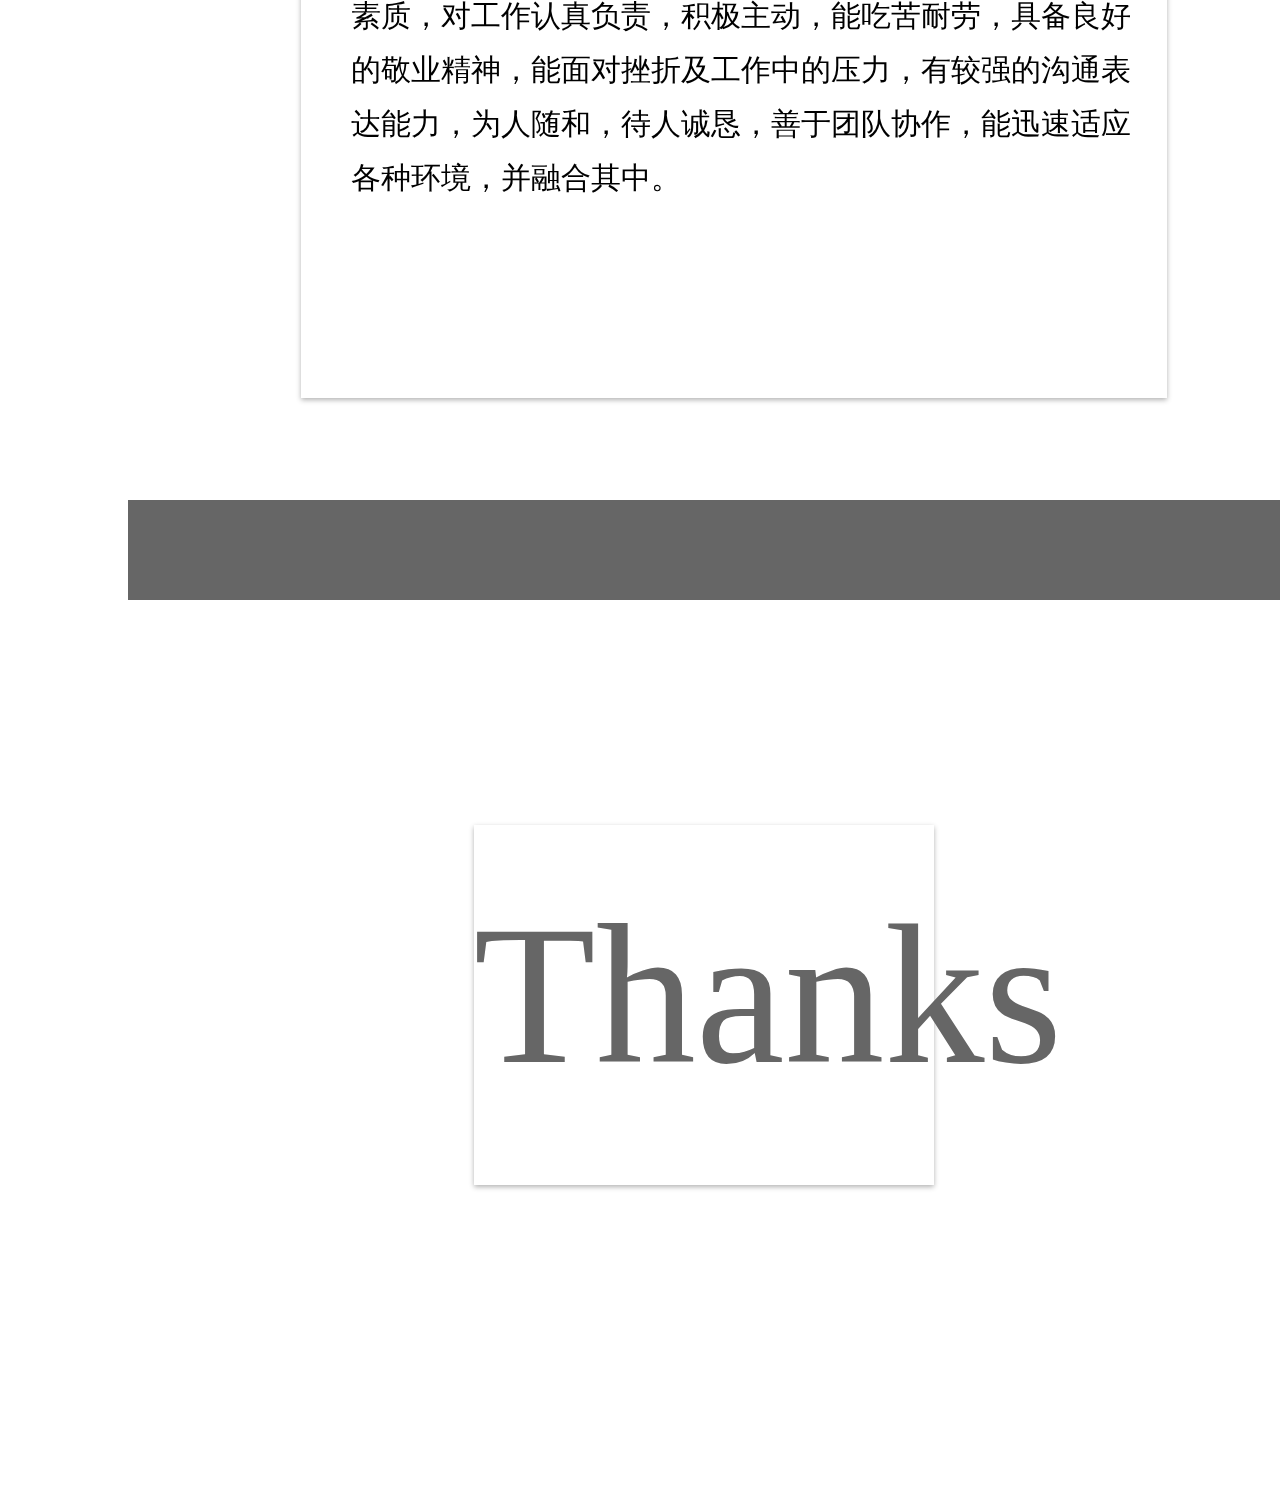
==== commit e856cc57: "Edit some files" ====
--- a/index.html
+++ b/index.html
@@ -8,39 +8,39 @@
 	</head>
 	<body>
 		<div id="left">
-			<a href="#jibenxinxi">
+			<a href="#page1">
 				<div>
 					<p>基本<br/>信息</p>
 				</div>
 			</a>
-			<a href="#jiaoyubeijing">
+			<a href="#page2">
 				<div>
 					<p>教育<br/>背景</p>
 				</div>
 			</a>
-			<a href="#xiaoyuanjingli">
+			<a href="#page3">
 				<div>
 					<p>校园<br/>经历</p>
 				</div>
 			</a>
-			<a href="#shixijingli">
+			<a href="#page4">
 				<div>
 					<p>实习<br/>经历</p>
 				</div>
 			</a>
-			<a href="#jinengzhengshu">
+			<a href="#page5">
 				<div>
 					<p>技能<br/>证书</p>
 				</div>
 			</a>
-			<a href="#ziwopingjia">
+			<a href="#page6">
 				<div>
 					<p>自我<br/>评价</p>
 				</div>
 			</a>
 		</div>
 		<div id="right">
-			<div class="hello" class="text">
+			<div class="hello text">
 				<div id="hello" class="neirong">
 					简历
 					<p>It's me</p>
@@ -48,9 +48,12 @@
 				
 			</div>
 			<div class="bar"></div>
-			<div  class="text" align="center">
+			<div id="page1" class="text" align="center">
 				<div id="jibenxinxi" class="neirong" align="right">
-					<table border="1" cellspacing="35px">
+					<div id="myphoto">
+						
+					</div>
+					<table border="0" cellspacing="35px">
 						<tr>
 							<td>姓   名：夏林</td>
 							<td>手   机：1234567891</td>
@@ -75,13 +78,13 @@
 				</div>
 			</div>
 			<div class="bar"></div>
-			<div id="jiaoyubeijing" class="text">
-				<div class="neirong">
-					<table border="1">
+			<div id="page2" class="text">
+				<div id="jiaoyubeijing" class="neirong">
+					<table border="0">
 						<tr>
-							<td>软件技术</td>
-							<td>重庆电子工程职业学院</td>
-							<td>2018.9.1-2021.8.1</td>
+							<td>专业：软件技术</td>
+							<td>地点：重庆电子工程职业学院</td>
+							<td>时间：2018.9.1-2021.8.1</td>
 						</tr>
 						<tr>
 							<td colspan="3">主修课程：C/C++程序设计、Java程序设计、数据结构、计算方法、编译原理、软件工程、操作系统原理、数据库系统原理、网络数据库、计算机网络技术、微机原理及汇编语言程序设计、基于Web的程序设计、软件开发技术、软件测试技术、多媒体技术、网络安全技术等
@@ -91,8 +94,8 @@
 				</div>
 			</div>
 			<div class="bar"></div>
-			<div id="xiaoyuanjingli" class="text">
-				<div class="neirong">
+			<div id="page3" class="text">
+				<div id="xiaoyuanjingli" class="neirong">
 					<p>
 						举个栗子：上海大招大学暑期实践团暑期社会实践调查员<br/>
 						●目标：深入调查退耕还草时如何保证农民的收入不减少<br/>
@@ -102,13 +105,13 @@
 				</div>
 			</div>
 			<div class="bar"></div>
-			<div id="shixijingli" class="text">
-				<div class="neirong">
-					<table border="1">
+			<div id="page4" class="text">
+				<div id="shixijingli" class="neirong">
+					<table border="0">
 						<tr>
-							<td>软件技术</td>
-							<td>重庆电子工程职业学院</td>
-							<td>2018.9.1-2021.8.1</td>
+							<td>专业：软件技术</td>
+							<td>地点：重庆电子工程职业学院</td>
+							<td>时间：2018.9.1-2021.8.1</td>
 						</tr>
 						<tr>
 							<td colspan="3">主修课程：C/C++程序设计、Java程序设计、数据结构、计算方法、编译原理、软件工程、操作系统原理、数据库系统原理、网络数据库、计算机网络技术、微机原理及汇编语言程序设计、基于Web的程序设计、软件开发技术、软件测试技术、多媒体技术、网络安全技术等
@@ -118,8 +121,8 @@
 				</div>
 			</div>
 			<div class="bar"></div>
-			<div id="jinengzhengshu" class="text">
-				<div class="neirong">
+			<div id="page5" class="text">
+				<div id="jinengzhengshu" class="neirong">
 					<p>
 						软件技术专业需要考取思科认证，华为认证，NIIT认证等证书。<br/>
 						1、如果是计算机专业的话，就去考像思科认证，华为认证，NIIT认证等。其中全国计算机技术与软件专业技术资格（水平）考试是全国统考的，证书等级分层合理，可以受到国内国外广泛认可。<br/>
@@ -134,15 +137,15 @@
 				</div>
 			</div>
 			<div class="bar"></div>
-			<div id="ziwopingjia" class="text">
-				<div class="neirong">
-					思想态度端正，学习能力强，能不断提高自身的能力与综合素质，对工作认真负责，积极主动，能吃苦耐劳，具备良好的敬业精神，能面对挫折及工作中的压力，有较强的沟通表达能力，为人随和，待人诚恳，善于团队协作，能迅速适应各种环境，并融合其中。
+			<div id="page6"  class="text">
+				<div id="ziwopingjia" class="neirong">
+					<p>思想态度端正，学习能力强，能不断提高自身的能力与综合素质，对工作认真负责，积极主动，能吃苦耐劳，具备良好的敬业精神，能面对挫折及工作中的压力，有较强的沟通表达能力，为人随和，待人诚恳，善于团队协作，能迅速适应各种环境，并融合其中。</p>
 				</div>
 			</div>
 			<div class="bar"></div>
 			<div id="footer">
-				<div>
-					Test
+				<div class="neirong" id="thanks">
+					Thanks
 				</div>
 			</div>
 		</div>
--- a/css/main.css
+++ b/css/main.css
@@ -46,7 +46,7 @@
 	float: right;
 }
 
-#hello{
+#hello,#thanks{
 	position: absolute;
 	top: 25%;
 	left: 30%;
@@ -56,6 +56,10 @@
 	font-size: 200px;
 	
 	line-height: 1.4em;
+}
+
+#thanks{
+	line-height: 1.7em;
 }
 
 #hello p{
@@ -90,3 +94,48 @@
 	font-size: 25px;
 	height: 80px;
 }
+
+#myphoto{
+	position: absolute;
+	background-image: url(../imgs/zhu.jpg);
+	height: 80%;
+	width: 30%;
+	top: 10%;
+	left: 7%;
+	background-position: center;
+	box-shadow: 0 5px 10px;
+}
+
+#jiaoyubeijing,#ziwopingjia,#shixijingli,#jinengzhengshu,#xiaoyuanjingli{
+	position: absolute;
+	width: 70%;
+	height: 70%;
+	top: 12%;
+	left: 15%;
+	
+	padding: 30px;
+}
+#jiaoyubeijing table,#shixijingli table{
+	height: 70%;
+}
+
+#xiaoyuanjingli p{
+	position: absolute;
+	top: 30%;
+	left: 20%;
+	color: #000000;
+	font-size: 30px;
+}
+
+#jinengzhengshu p{
+	color: #000000;
+	font-size: 22px;
+}
+
+#ziwopingjia p{
+	position: absolute;
+	top: 30%;
+	color: #000000;
+	font-size: 30px;
+	padding: 20px;
+}
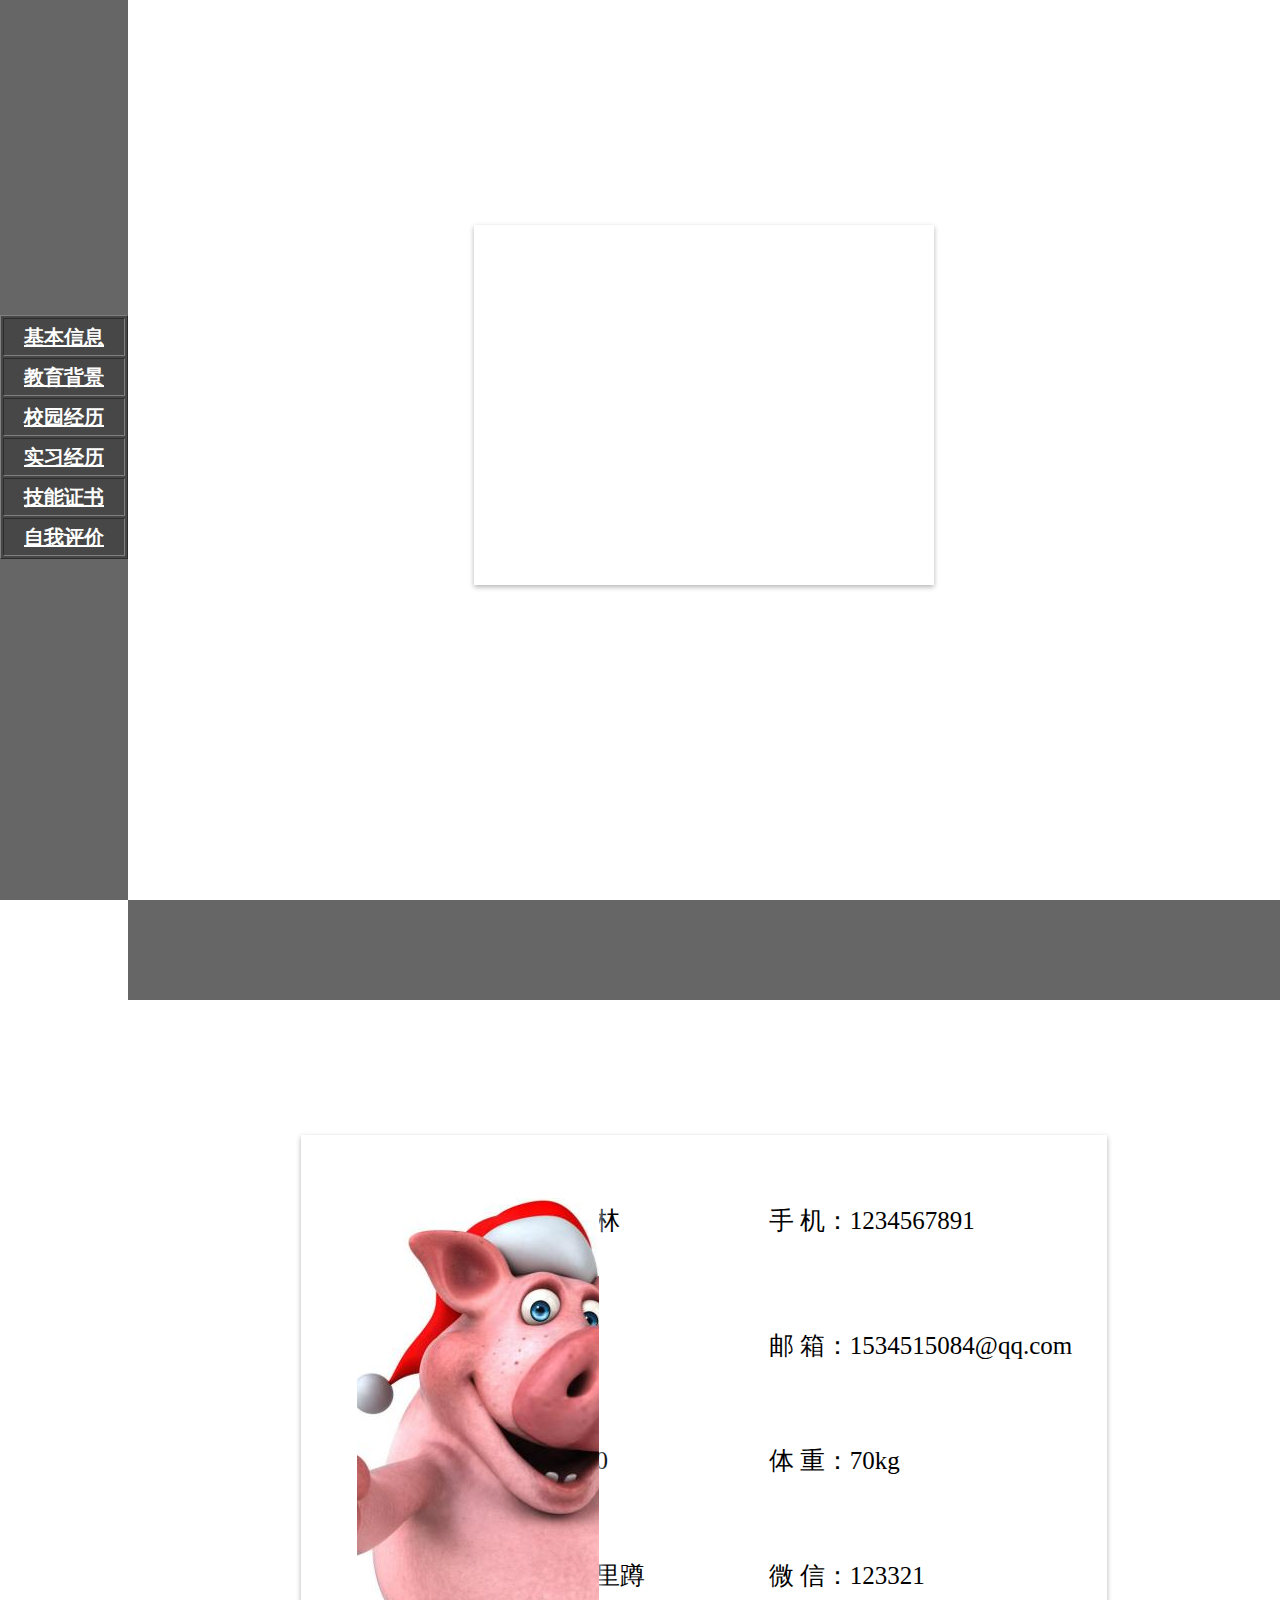
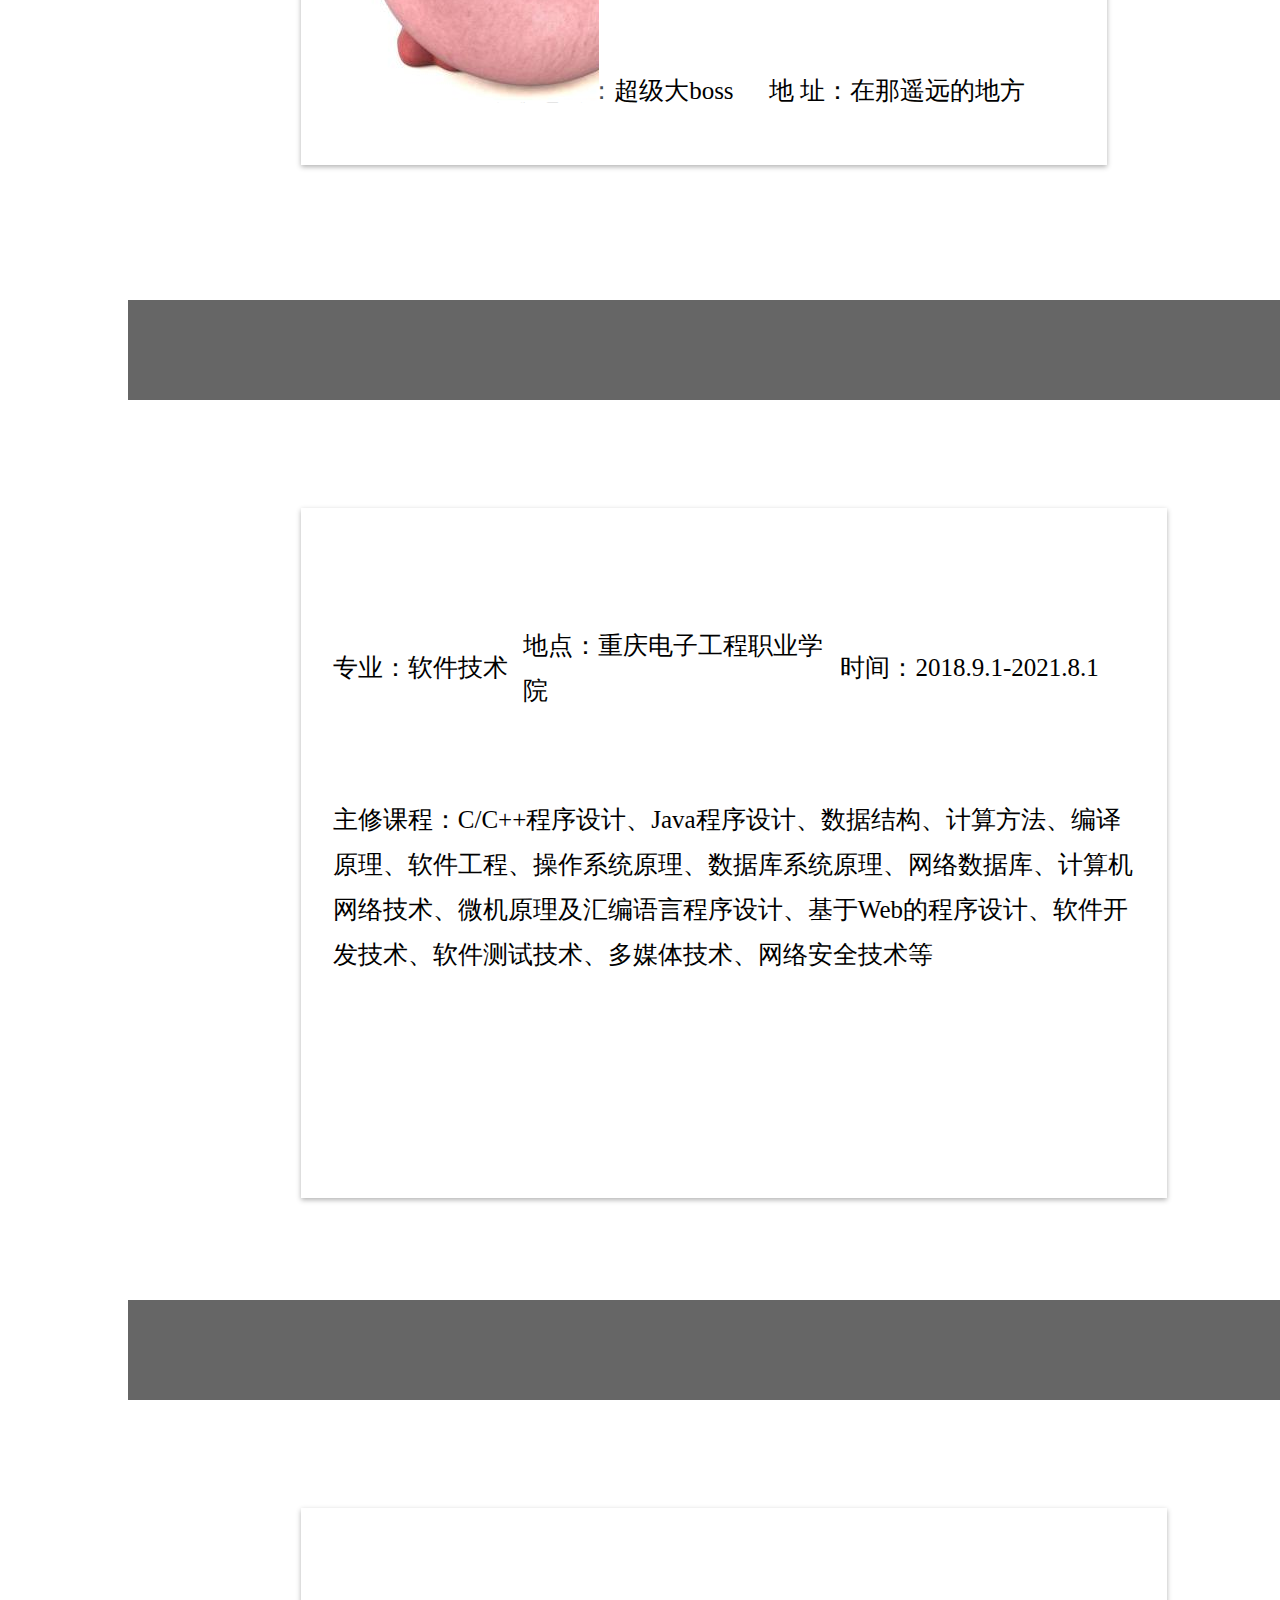
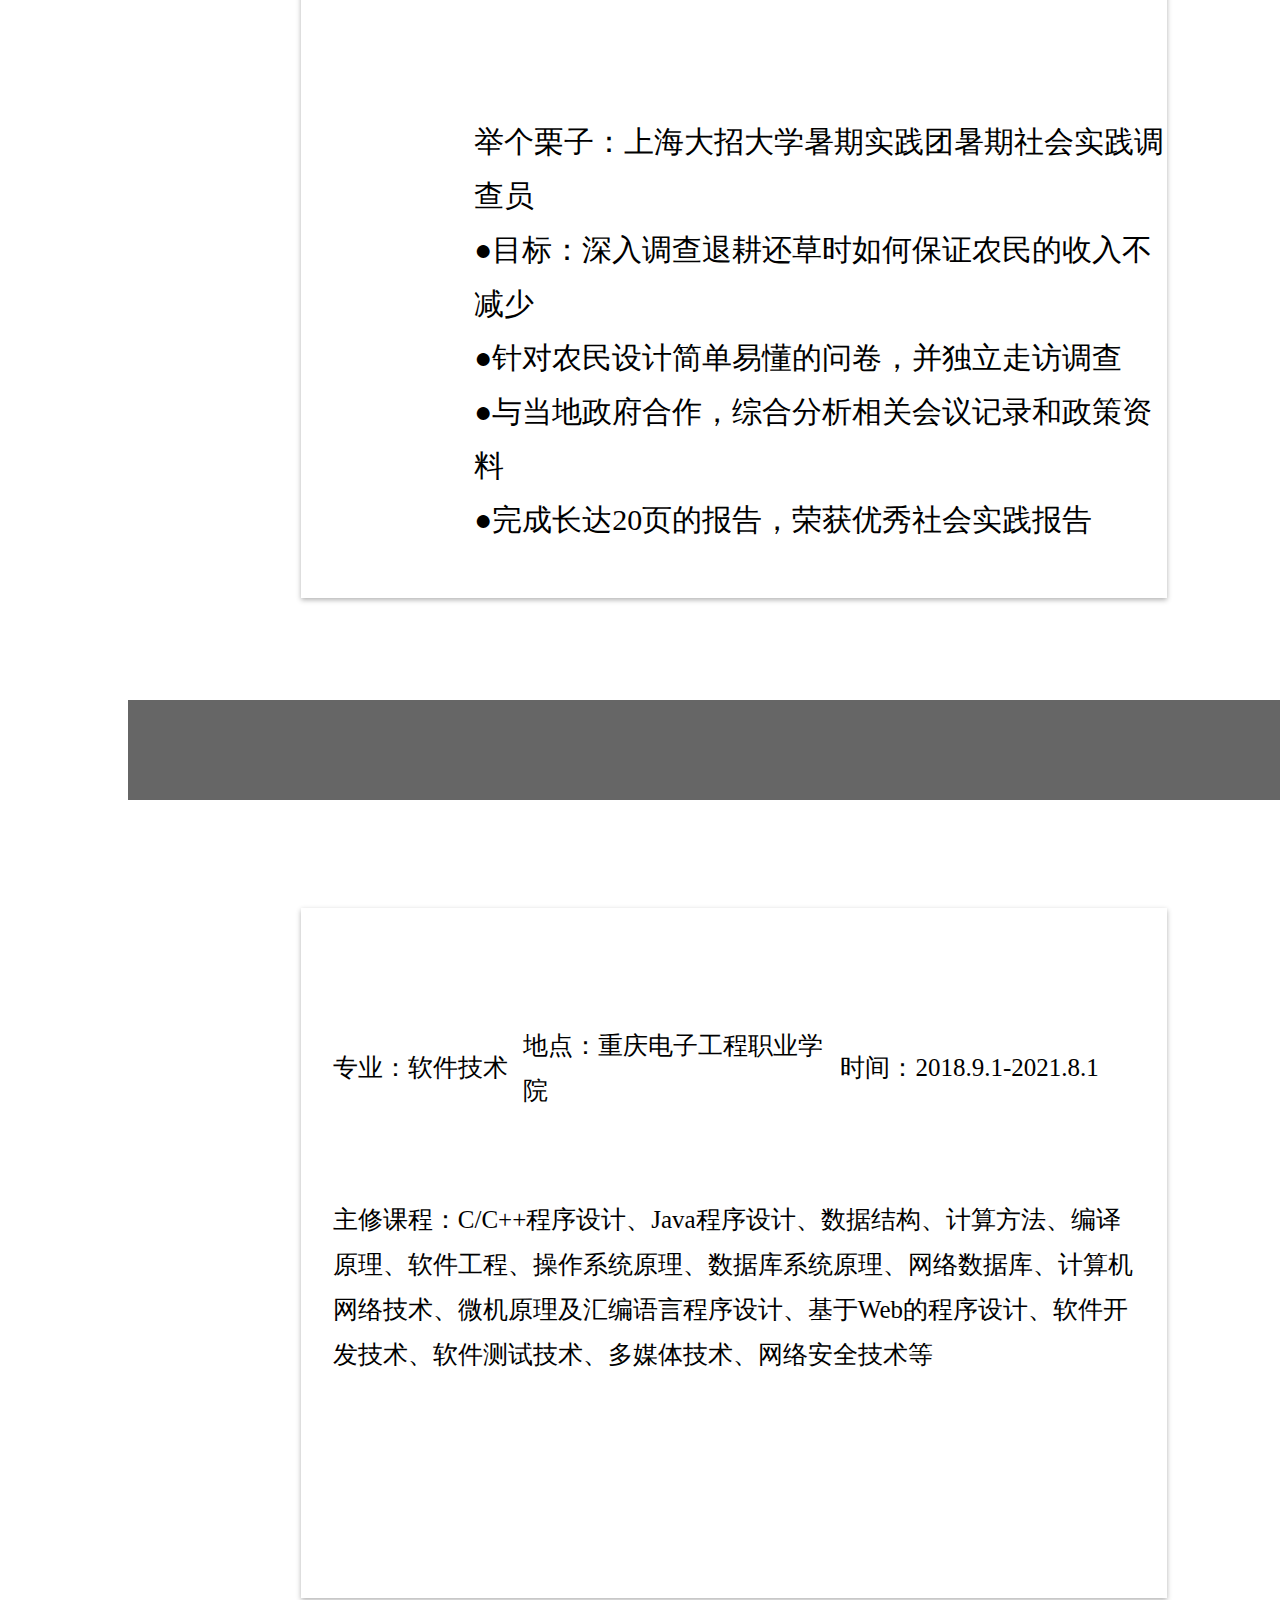
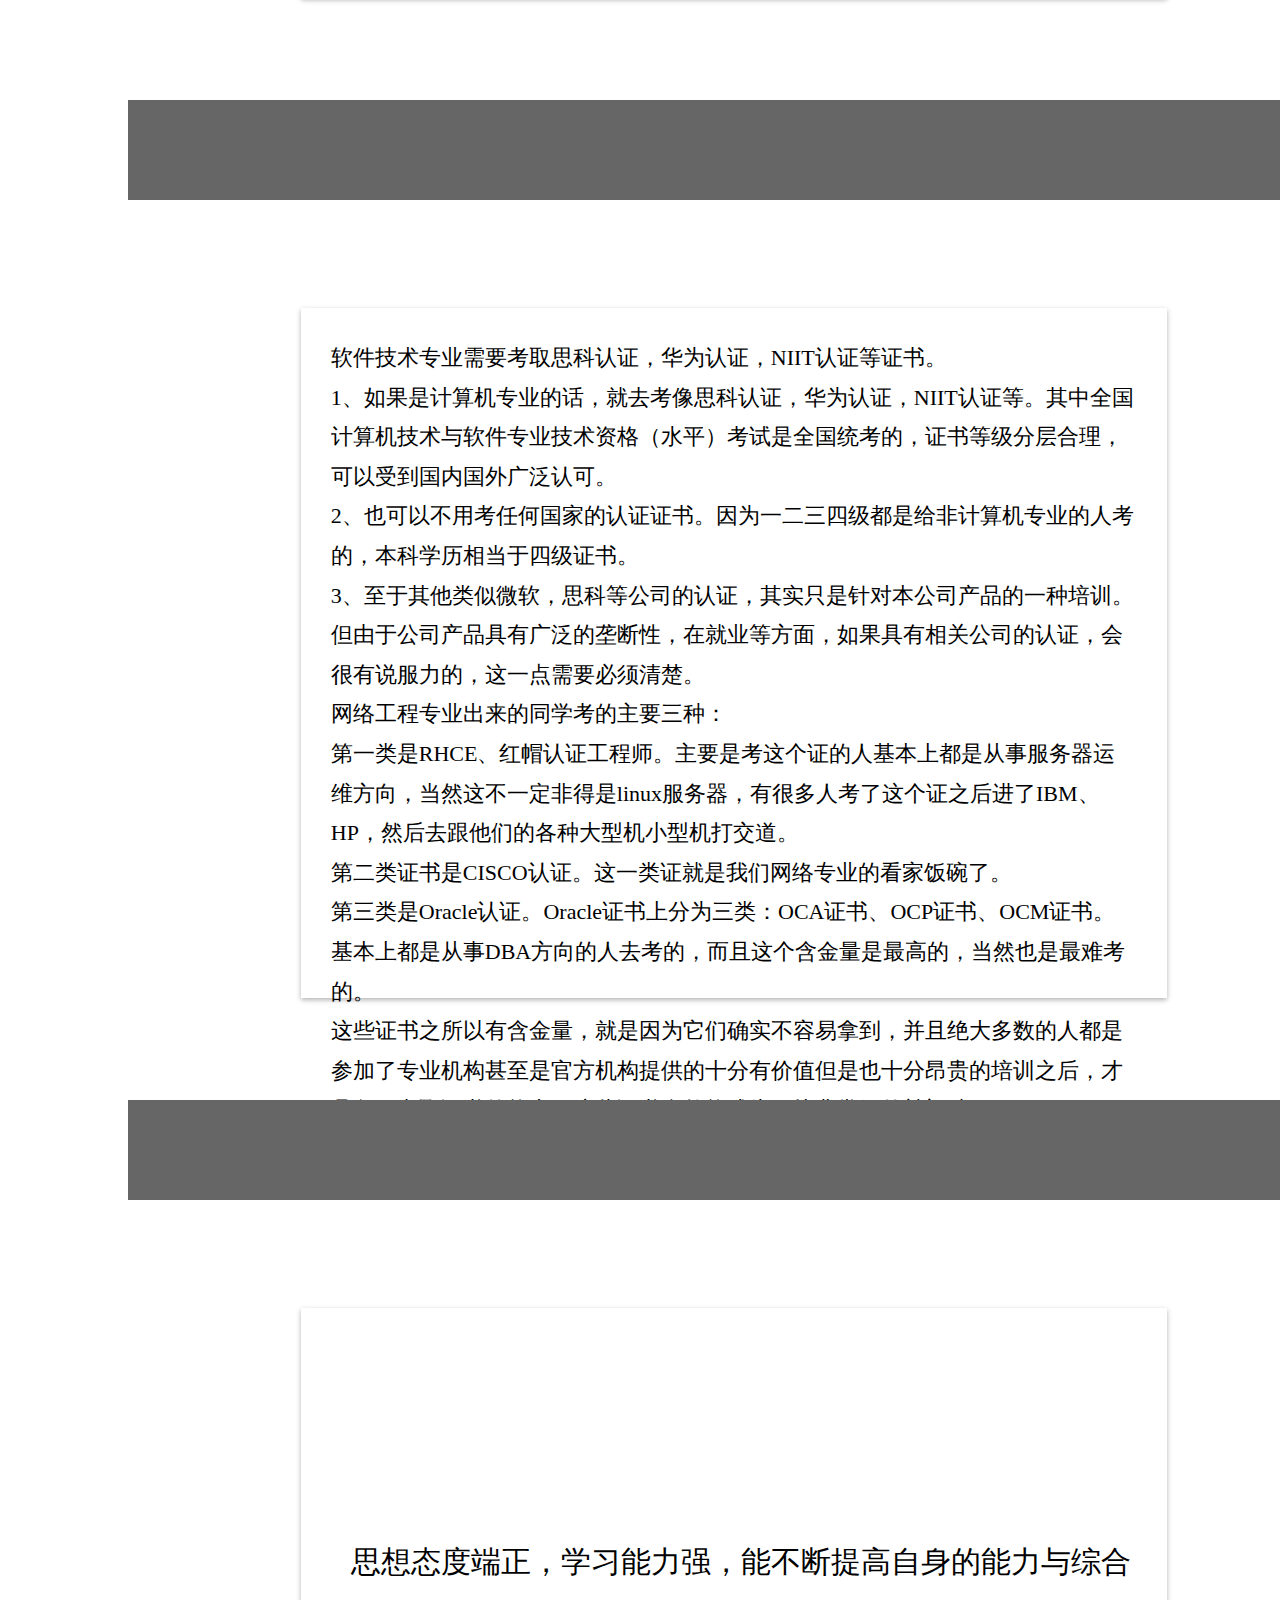
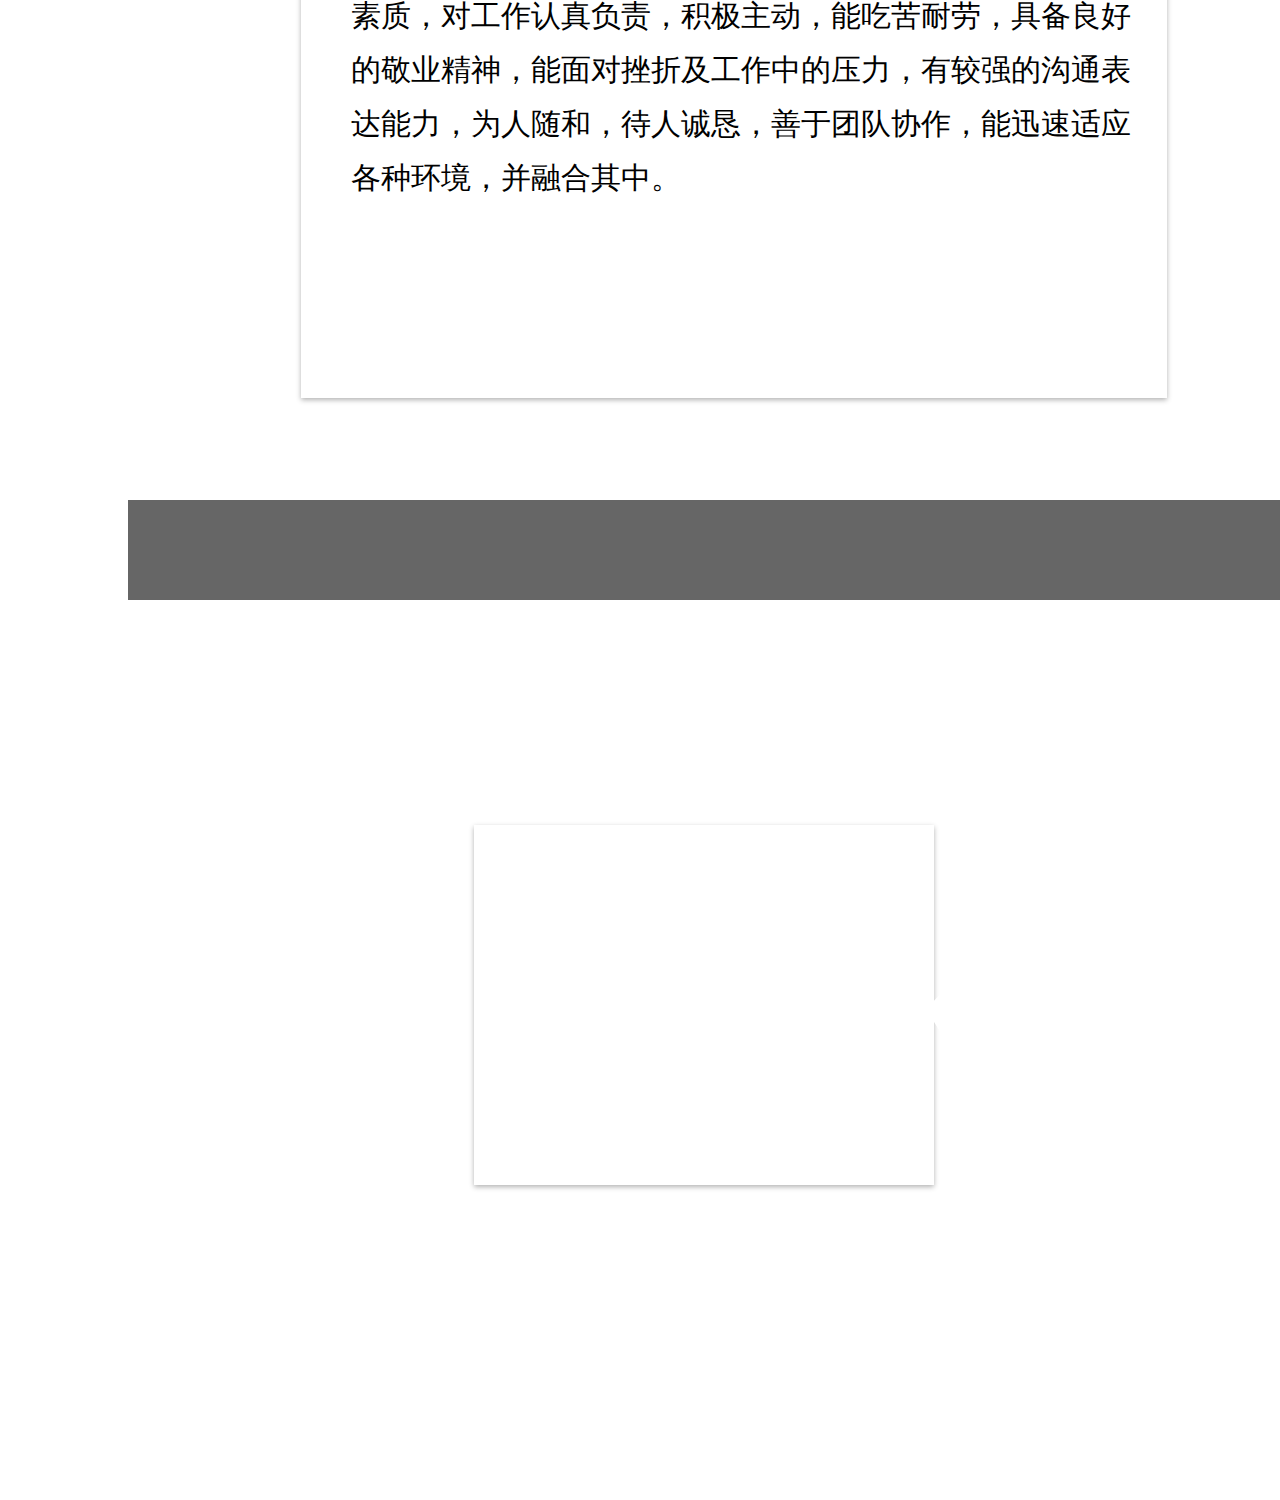
==== commit 8a159acb: "Edit background images and change font color" ====
--- a/index.html
+++ b/index.html
@@ -4,43 +4,57 @@
 		<title>个人简历demo</title>
 		<meta name="author" content="xiaxiaxiaxia" charset="utf-8"/>
 		<link rel="stylesheet" type="text/css" href="css/main.css"/>
-
 	</head>
 	<body>
 		<div id="left">
-			<a href="#page1">
-				<div>
-					<p>基本<br/>信息</p>
-				</div>
-			</a>
-			<a href="#page2">
-				<div>
-					<p>教育<br/>背景</p>
-				</div>
-			</a>
-			<a href="#page3">
-				<div>
-					<p>校园<br/>经历</p>
-				</div>
-			</a>
-			<a href="#page4">
-				<div>
-					<p>实习<br/>经历</p>
-				</div>
-			</a>
-			<a href="#page5">
-				<div>
-					<p>技能<br/>证书</p>
-				</div>
-			</a>
-			<a href="#page6">
-				<div>
-					<p>自我<br/>评价</p>
-				</div>
-			</a>
+			<table id="leftselect" border="" cellspacing="" cellpadding="">
+				<tr>
+					<th>
+						<a href="#page1">
+							<p class="select">基本信息</p>
+						</a>
+					</th>
+				</tr>
+				<tr>
+					<th>
+						<a href="#page2">
+							<p class="select">教育背景</p>
+						</a>
+					</th>
+				</tr>
+				<tr>
+					<th>
+						<a href="#page3">
+							<p class="select">校园经历</p>
+						</a>
+					</th>
+				</tr>
+				<tr>
+					<th>
+						<a href="#page4">
+							<p class="select">实习经历</p>
+						</a>
+					</th>
+				</tr>
+				<tr>
+					<th>
+						<a href="#page5">
+							<p class="select">技能证书</p>
+						</a>
+					</th>
+				</tr>
+				<tr>
+					<th>
+						<a href="#page6">
+							<p class="select">自我评价</p>
+						</a>
+					</th>
+				</tr>
+			</table>
+
 		</div>
 		<div id="right">
-			<div class="hello text">
+			<div id="jianli" class="hello text">
 				<div id="hello" class="neirong">
 					简历
 					<p>It's me</p>
--- a/css/main.css
+++ b/css/main.css
@@ -4,7 +4,7 @@
 	margin: 0px;
 	font-size: 16px;
 	line-height: 1.8em;
-	color:#666;
+	color: #FFFFFF;
 }
 
 #left{
@@ -14,29 +14,68 @@
 	float: left;
 	width: 10%;
 }
-#left div{
-	height: 16.7%;
+
+#leftselect{
+	background-color: rgba(0,0,0,0.3);
+	position: absolute;
+	top: 35%;
 	width: 100%;
-	text-align: center;
-	border: 1px dashed #FFFFFF;
+	height: 20%;
 }
 
-#left div p{
-	padding-top: 15px;
-	font-size: 30px;
-	color: aliceblue;
+.select{
+	font-size: 20px;
+	color: white;
 }
 
 /* 背景图片 */
+
+#footer{
+	background-image: url(../imgs/footer.jpg);
+}
+
+#jianli{
+	background-image: url(../imgs/jianli.jpg);
+	background-position: center;
+}
+#page1{
+	background-image: url(../imgs/page1.jpg);
+}
+
+#page2{
+	background-image: url(../imgs/page22.jpg);
+}
+
+#page3{
+	background-image: url(../imgs/page3.jpg);
+}
+
+#page4{
+	background-image: url(../imgs/page4.jpg);
+}
+
+#page5{
+	background-image: url(../imgs/page5.jpg);
+}
+
+#page6{
+	background-image: url(../imgs/page6.jpg);
+}
+
 .text,.hello,#footer{
 	position: relative;
-	background-image: url(../imgs/main.jpg);
 	background-repeat: no-repeat;
 	background-size: cover;
 	background-attachment: fixed;
 	float: right;
 	width: 90%;
 }
+
+/* 字体颜色 */
+#page1 td,#page2 td,#page3 p,#page4 td,#page5 p,#page6 p{
+	color: black;
+}
+
 
 .bar{
 	position: relative;
@@ -77,7 +116,7 @@
 	/* border-bottom: 1px solid;
 	border-bottom-color: #ccc;
 	border-bottom-color: rgba(255, 255, 255, 0.2); */
-	background-color: rgba(255, 255, 255, 0.4);
+	background-color: rgba(255, 255, 255, 0.6);
 	box-shadow: 0 2px 5px rgba(0, 0, 0, 0.3);
 }
 
@@ -90,7 +129,6 @@
 }
 
 table td{
-	color: black;
 	font-size: 25px;
 	height: 80px;
 }
@@ -123,19 +161,24 @@
 	position: absolute;
 	top: 30%;
 	left: 20%;
-	color: #000000;
 	font-size: 30px;
 }
 
 #jinengzhengshu p{
-	color: #000000;
 	font-size: 22px;
 }
 
 #ziwopingjia p{
 	position: absolute;
 	top: 30%;
-	color: #000000;
 	font-size: 30px;
 	padding: 20px;
 }
+
+#left table tr th:hover{
+	background-color: deepskyblue;
+}
+
+#thanks{
+	color: white;
+}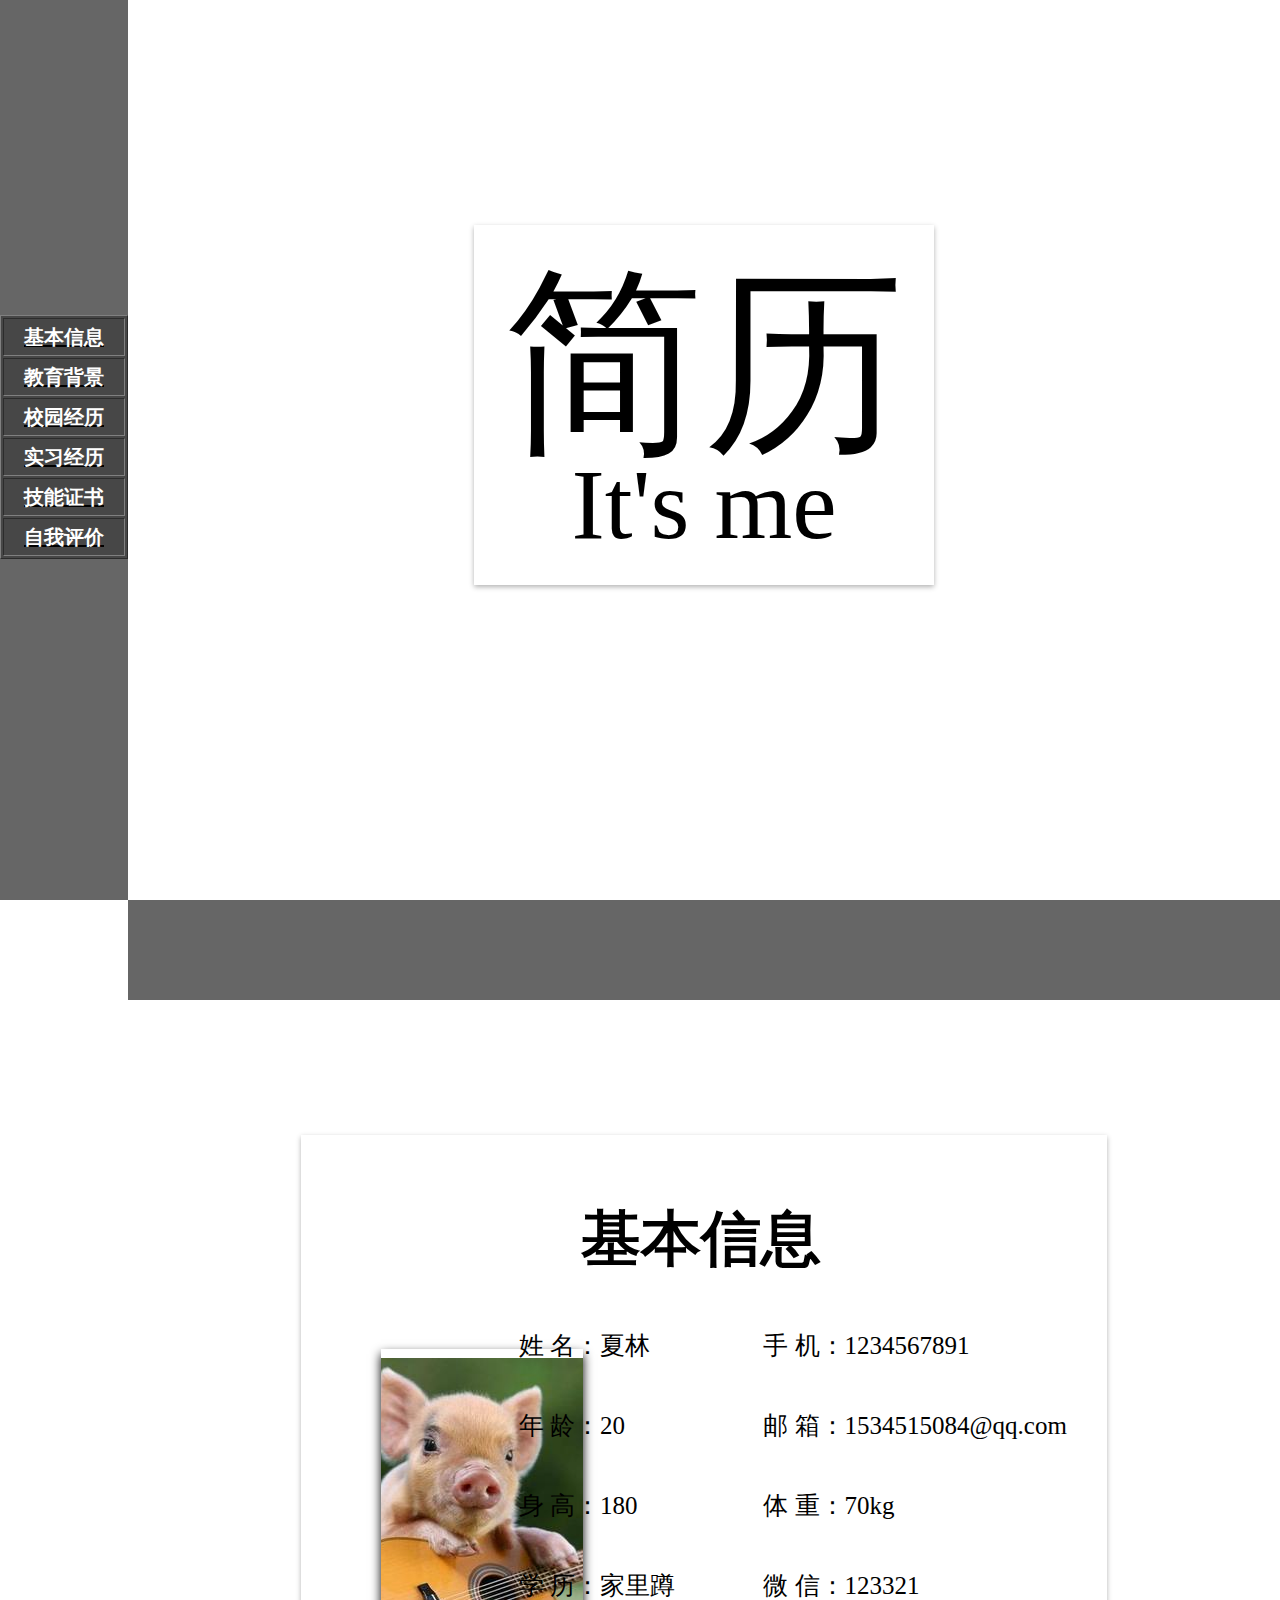
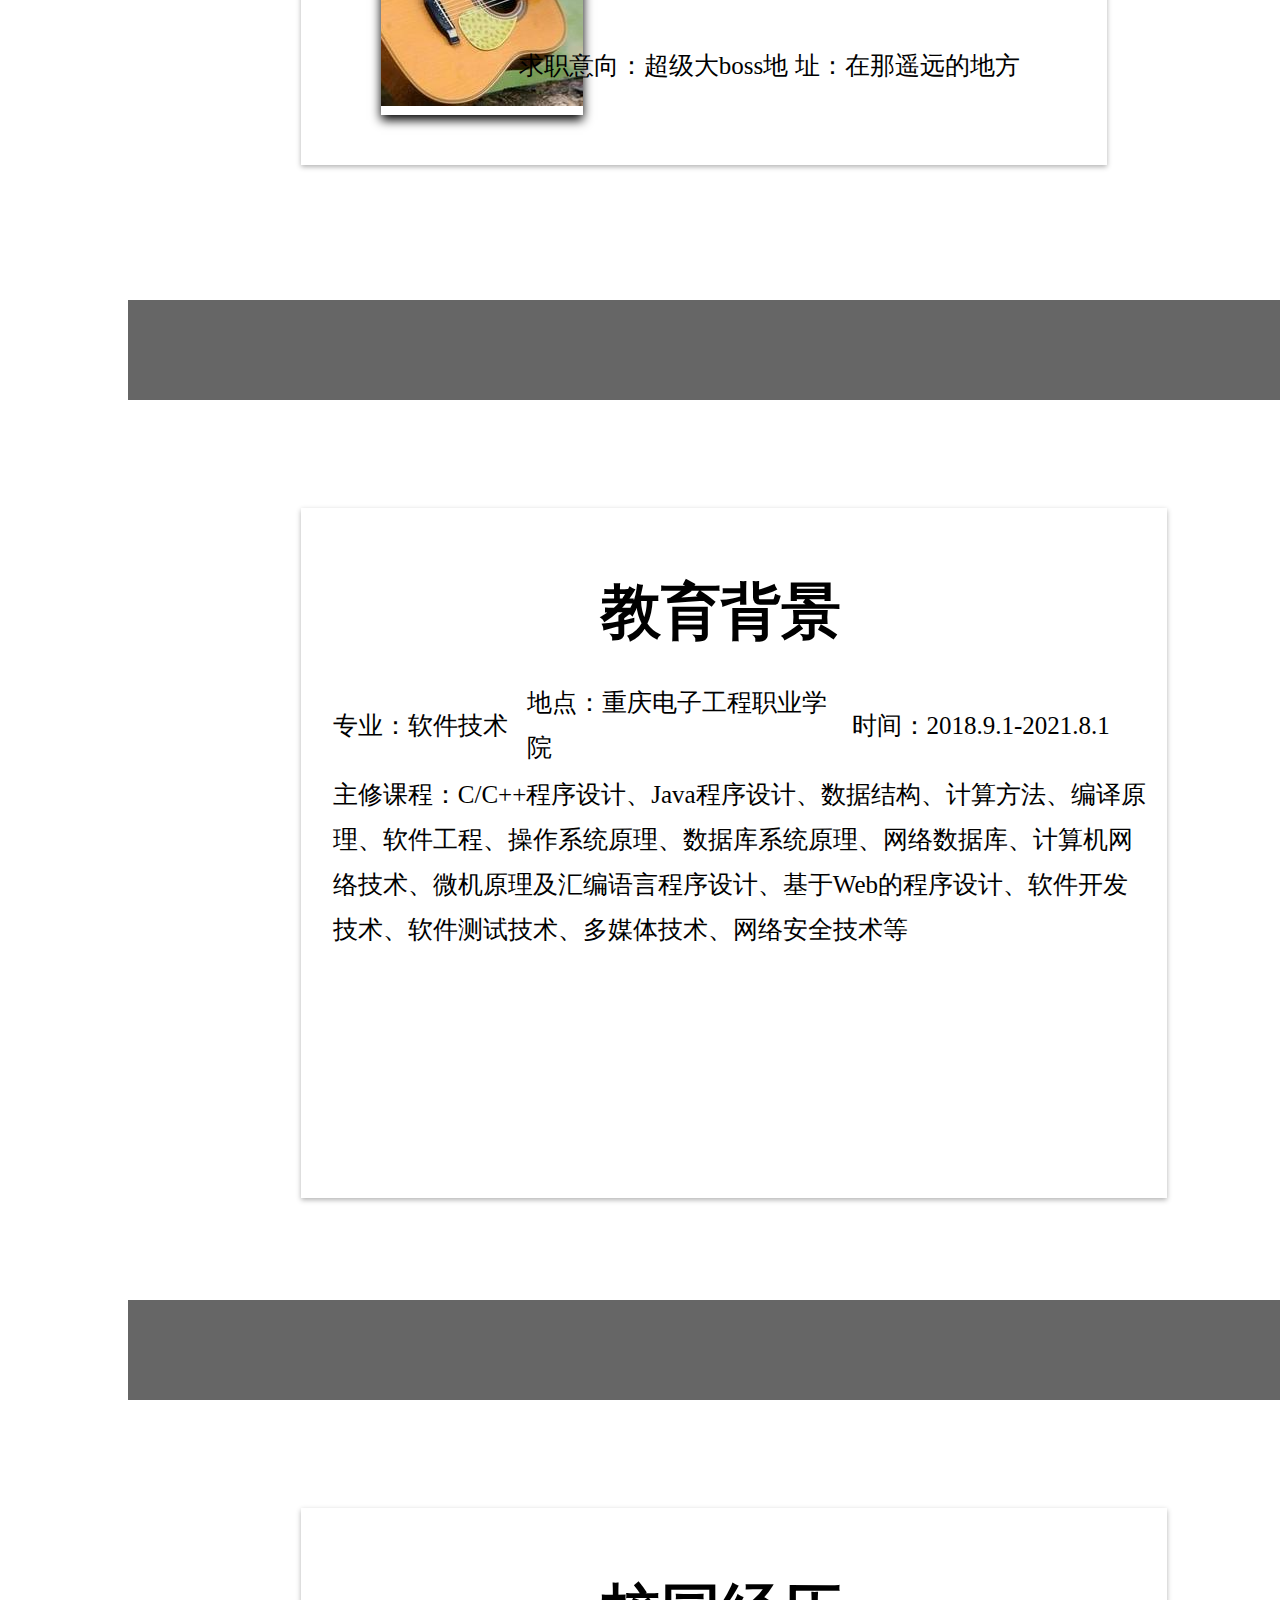
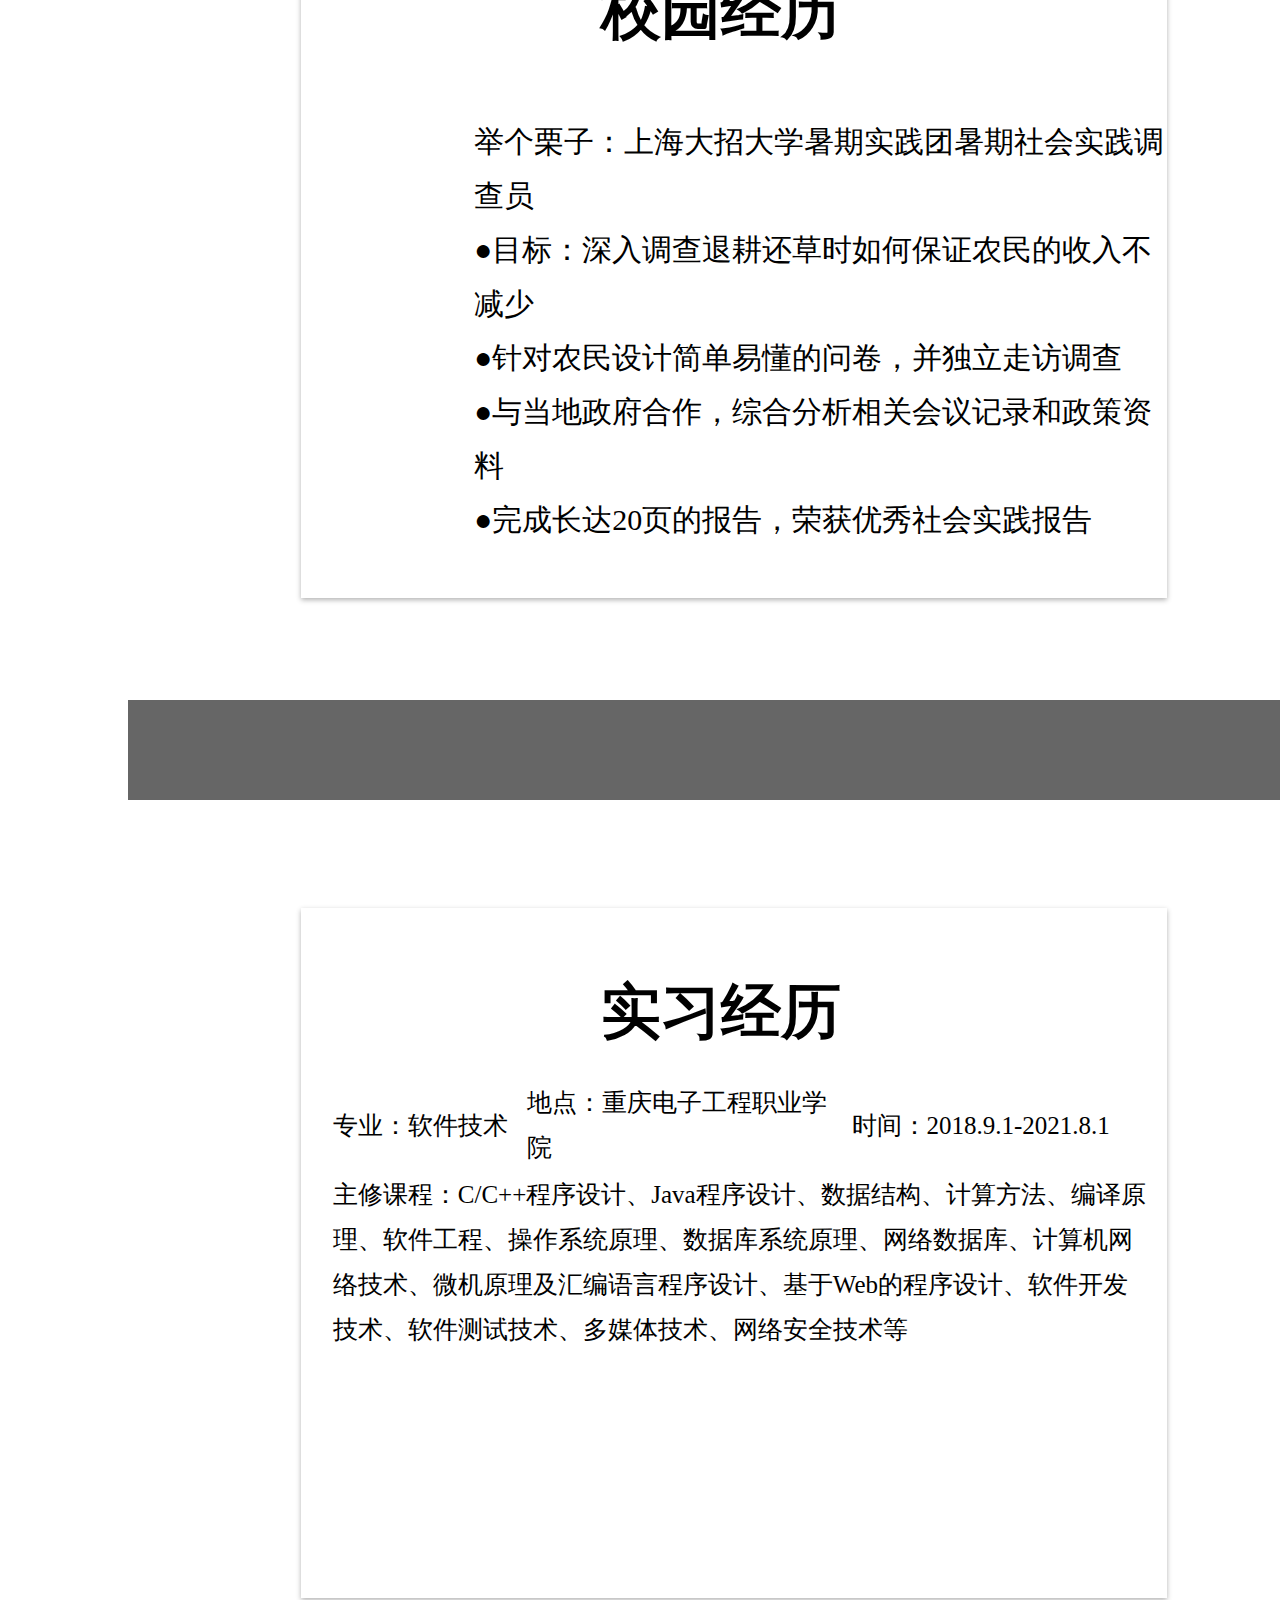
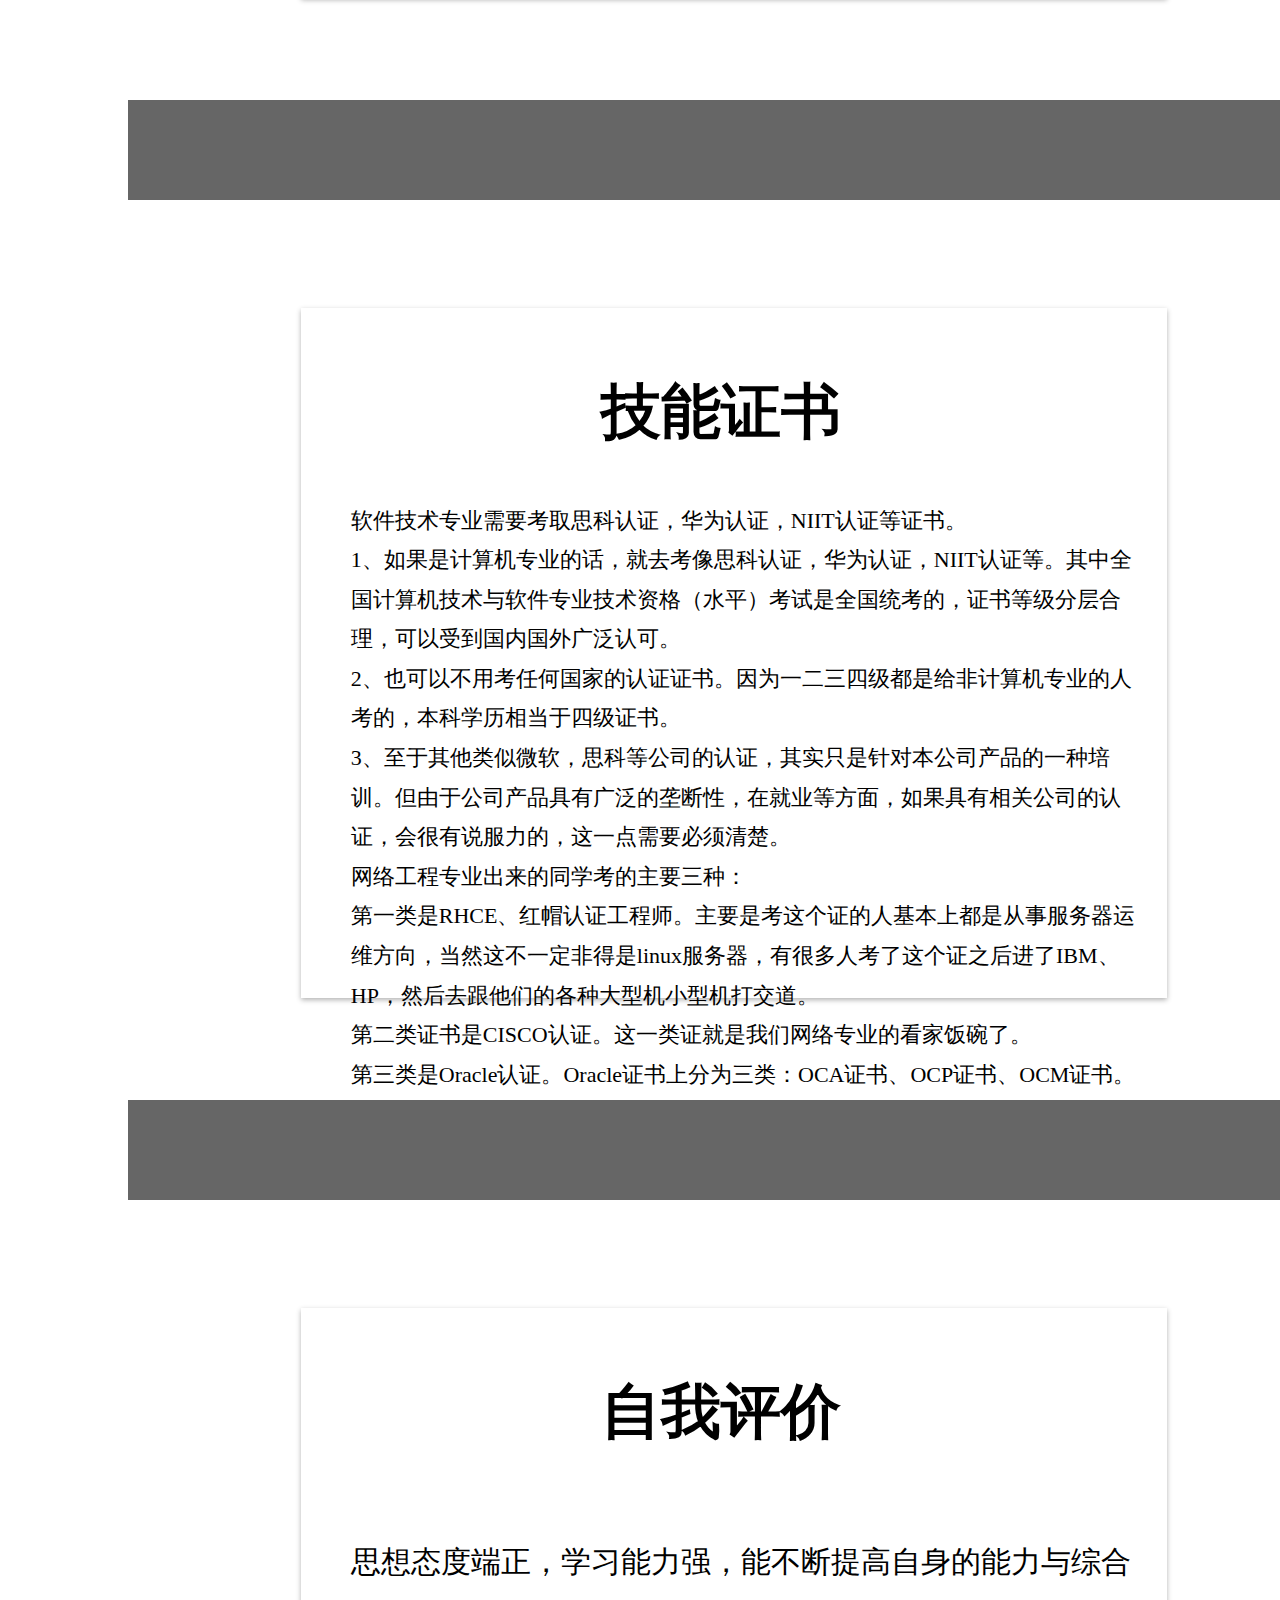
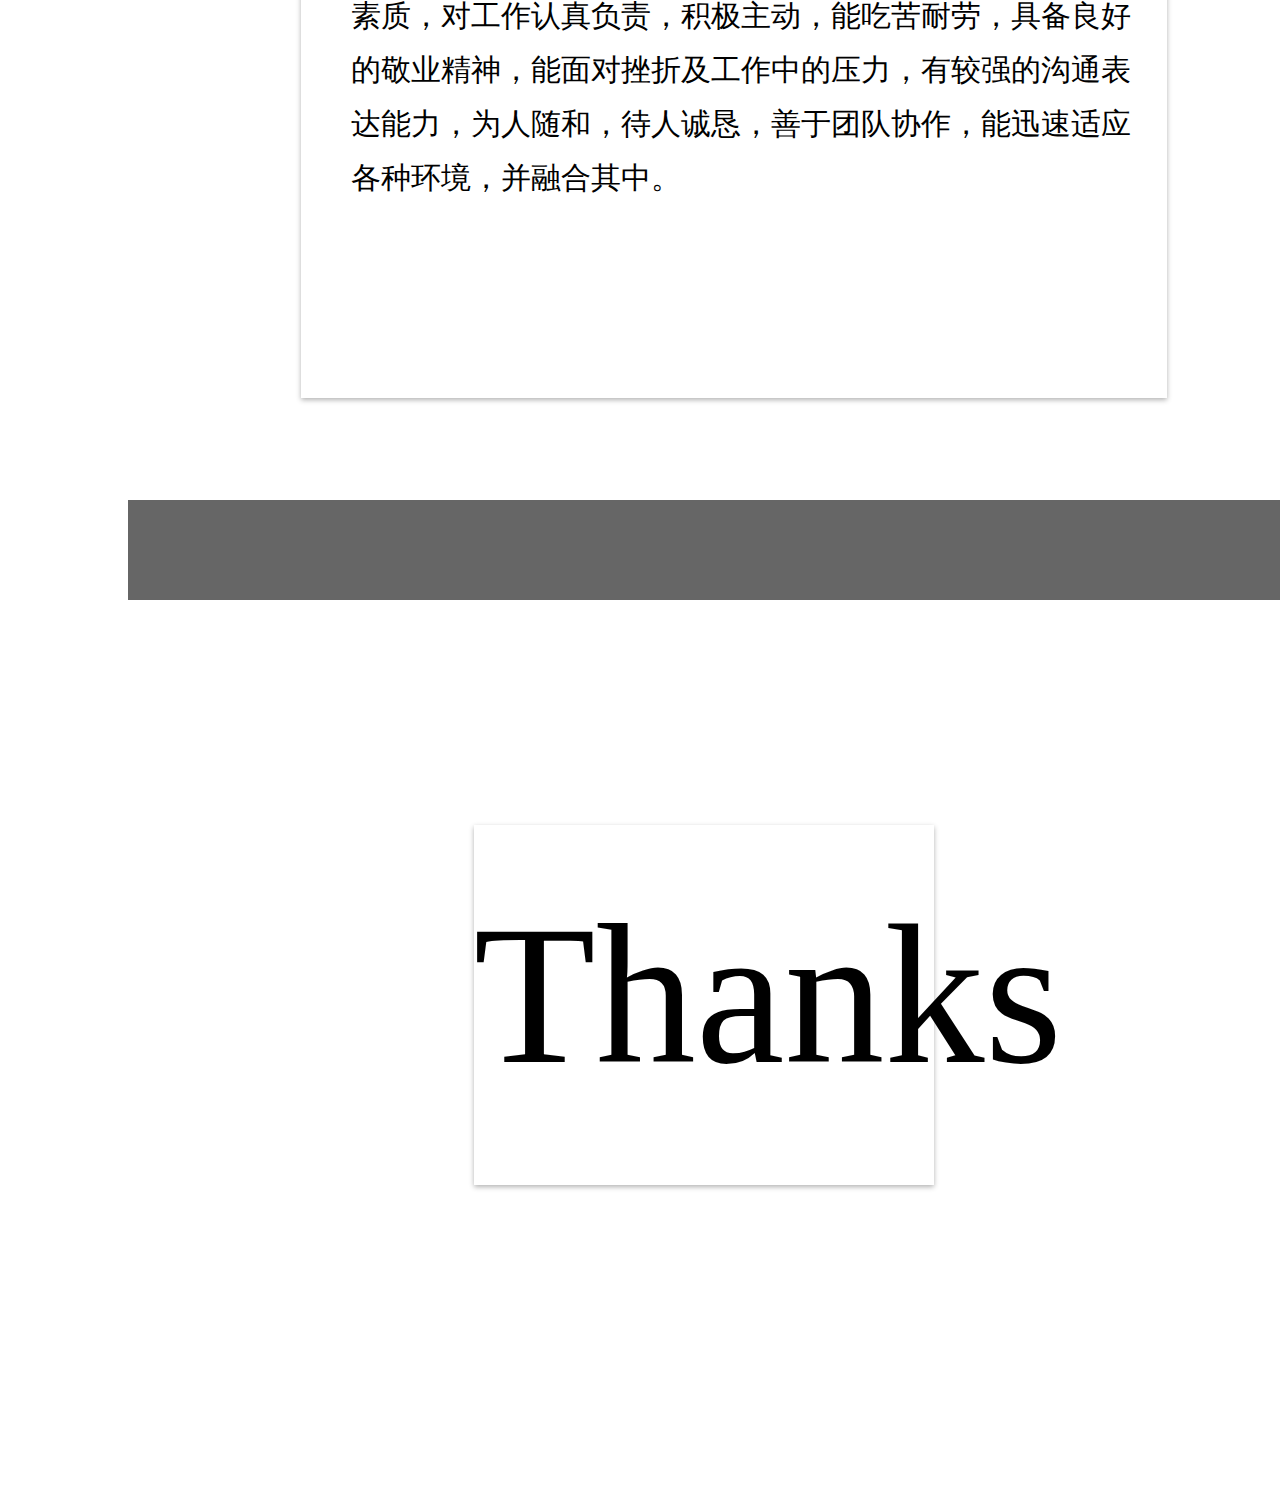
==== commit 2cd6548c: "Update page" ====
--- a/index.html
+++ b/index.html
@@ -62,54 +62,61 @@
 				
 			</div>
 			<div class="bar"></div>
-			<div id="page1" class="text" align="center">
+			<div id="page1" class="text">
 				<div id="jibenxinxi" class="neirong" align="right">
+					<h1 class="title" align="center">&nbsp;&nbsp;&nbsp;&nbsp;&nbsp;基本信息</h1>
 					<div id="myphoto">
 						
 					</div>
-					<table border="0" cellspacing="35px">
-						<tr>
-							<td>姓   名：夏林</td>
-							<td>手   机：1234567891</td>
-						</tr>
-						<tr>
-							<td>年   龄：20</td>
-							<td>邮   箱：1534515084@qq.com</td>
-						</tr>
-						<tr>
-							<td>身   高：180</td>
-							<td>体   重：70kg</td>
-						</tr>
-						<tr>
-							<td>学   历：家里蹲</td>
-							<td>微   信：123321</td>
-						</tr>
-						<tr>
-							<td>求职意向：超级大boss</td>
-							<td>地   址：在那遥远的地方</td>
-						</tr>
-					</table>
+					<div class="content">
+						<table border="0" cellspacing="0px">
+							<tr>
+								<td>姓   名：夏林</td>
+								<td>手   机：1234567891</td>
+							</tr>
+							<tr>
+								<td>年   龄：20</td>
+								<td>邮   箱：1534515084@qq.com</td>
+							</tr>
+							<tr>
+								<td>身   高：180</td>
+								<td>体   重：70kg</td>
+							</tr>
+							<tr>
+								<td>学   历：家里蹲</td>
+								<td>微   信：123321</td>
+							</tr>
+							<tr>
+								<td>求职意向：超级大boss</td>
+								<td>地   址：在那遥远的地方</td>
+							</tr>
+						</table>
+					</div>
 				</div>
 			</div>
 			<div class="bar"></div>
 			<div id="page2" class="text">
 				<div id="jiaoyubeijing" class="neirong">
-					<table border="0">
-						<tr>
-							<td>专业：软件技术</td>
-							<td>地点：重庆电子工程职业学院</td>
-							<td>时间：2018.9.1-2021.8.1</td>
-						</tr>
-						<tr>
-							<td colspan="3">主修课程：C/C++程序设计、Java程序设计、数据结构、计算方法、编译原理、软件工程、操作系统原理、数据库系统原理、网络数据库、计算机网络技术、微机原理及汇编语言程序设计、基于Web的程序设计、软件开发技术、软件测试技术、多媒体技术、网络安全技术等
-							</td>
-						</tr>
-					</table>
+					<h1 class="title" align="center">教育背景</h1>
+					<div class="content">
+						<table border="0">
+							<tr>
+								<td>专业：软件技术</td>
+								<td>地点：重庆电子工程职业学院</td>
+								<td>时间：2018.9.1-2021.8.1</td>
+							</tr>
+							<tr>
+								<td colspan="3">主修课程：C/C++程序设计、Java程序设计、数据结构、计算方法、编译原理、软件工程、操作系统原理、数据库系统原理、网络数据库、计算机网络技术、微机原理及汇编语言程序设计、基于Web的程序设计、软件开发技术、软件测试技术、多媒体技术、网络安全技术等
+								</td>
+							</tr>
+						</table>
+					</div>
 				</div>
 			</div>
 			<div class="bar"></div>
 			<div id="page3" class="text">
 				<div id="xiaoyuanjingli" class="neirong">
+					<h1 class="title" align="center">校园经历</h1>
 					<p>
 						举个栗子：上海大招大学暑期实践团暑期社会实践调查员<br/>
 						●目标：深入调查退耕还草时如何保证农民的收入不减少<br/>
@@ -121,38 +128,44 @@
 			<div class="bar"></div>
 			<div id="page4" class="text">
 				<div id="shixijingli" class="neirong">
-					<table border="0">
-						<tr>
-							<td>专业：软件技术</td>
-							<td>地点：重庆电子工程职业学院</td>
-							<td>时间：2018.9.1-2021.8.1</td>
-						</tr>
-						<tr>
-							<td colspan="3">主修课程：C/C++程序设计、Java程序设计、数据结构、计算方法、编译原理、软件工程、操作系统原理、数据库系统原理、网络数据库、计算机网络技术、微机原理及汇编语言程序设计、基于Web的程序设计、软件开发技术、软件测试技术、多媒体技术、网络安全技术等
-							</td>
-						</tr>
-					</table>
+					<h1 class="title" align="center">实习经历</h1>
+					<div class="content">
+						<table border="0">
+							<tr>
+								<td>专业：软件技术</td>
+								<td>地点：重庆电子工程职业学院</td>
+								<td>时间：2018.9.1-2021.8.1</td>
+							</tr>
+							<tr>
+								<td colspan="3">主修课程：C/C++程序设计、Java程序设计、数据结构、计算方法、编译原理、软件工程、操作系统原理、数据库系统原理、网络数据库、计算机网络技术、微机原理及汇编语言程序设计、基于Web的程序设计、软件开发技术、软件测试技术、多媒体技术、网络安全技术等
+								</td>
+							</tr>
+						</table>
+					</div>
 				</div>
 			</div>
 			<div class="bar"></div>
 			<div id="page5" class="text">
 				<div id="jinengzhengshu" class="neirong">
-					<p>
-						软件技术专业需要考取思科认证，华为认证，NIIT认证等证书。<br/>
-						1、如果是计算机专业的话，就去考像思科认证，华为认证，NIIT认证等。其中全国计算机技术与软件专业技术资格（水平）考试是全国统考的，证书等级分层合理，可以受到国内国外广泛认可。<br/>
-						2、也可以不用考任何国家的认证证书。因为一二三四级都是给非计算机专业的人考的，本科学历相当于四级证书。 <br/>
-						3、至于其他类似微软，思科等公司的认证，其实只是针对本公司产品的一种培训。但由于公司产品具有广泛的垄断性，在就业等方面，如果具有相关公司的认证，会很有说服力的，这一点需要必须清楚。<br/>
-						网络工程专业出来的同学考的主要三种：<br/>
-						第一类是RHCE、红帽认证工程师。主要是考这个证的人基本上都是从事服务器运维方向，当然这不一定非得是linux服务器，有很多人考了这个证之后进了IBM、HP，然后去跟他们的各种大型机小型机打交道。<br/>
-						第二类证书是CISCO认证。这一类证就是我们网络专业的看家饭碗了。<br/>
-						第三类是Oracle认证。Oracle证书上分为三类：OCA证书、OCP证书、OCM证书。基本上都是从事DBA方向的人去考的，而且这个含金量是最高的，当然也是最难考的。<br/>
-						这些证书之所以有含金量，就是因为它们确实不容易拿到，并且绝大多数的人都是参加了专业机构甚至是官方机构提供的十分有价值但是也十分昂贵的培训之后，才具备了考取证书的能力。这些证书自然能成为一块非常好的敲门砖。
-					</p>
+					<h1 class="title" align="center">技能证书</h1>
+					<div id="page5text">
+						<p>
+							软件技术专业需要考取思科认证，华为认证，NIIT认证等证书。<br/>
+							1、如果是计算机专业的话，就去考像思科认证，华为认证，NIIT认证等。其中全国计算机技术与软件专业技术资格（水平）考试是全国统考的，证书等级分层合理，可以受到国内国外广泛认可。<br/>
+							2、也可以不用考任何国家的认证证书。因为一二三四级都是给非计算机专业的人考的，本科学历相当于四级证书。 <br/>
+							3、至于其他类似微软，思科等公司的认证，其实只是针对本公司产品的一种培训。但由于公司产品具有广泛的垄断性，在就业等方面，如果具有相关公司的认证，会很有说服力的，这一点需要必须清楚。<br/>
+							网络工程专业出来的同学考的主要三种：<br/>
+							第一类是RHCE、红帽认证工程师。主要是考这个证的人基本上都是从事服务器运维方向，当然这不一定非得是linux服务器，有很多人考了这个证之后进了IBM、HP，然后去跟他们的各种大型机小型机打交道。<br/>
+							第二类证书是CISCO认证。这一类证就是我们网络专业的看家饭碗了。<br/>
+							第三类是Oracle认证。Oracle证书上分为三类：OCA证书、OCP证书、OCM证书。基本上都是从事DBA方向的人去考的，而且这个含金量是最高的，当然也是最难考的。<br/>
+						</p>
+					</div>
 				</div>
 			</div>
 			<div class="bar"></div>
 			<div id="page6"  class="text">
 				<div id="ziwopingjia" class="neirong">
+					<h1 class="title" align="center">自我评价</h1>
 					<p>思想态度端正，学习能力强，能不断提高自身的能力与综合素质，对工作认真负责，积极主动，能吃苦耐劳，具备良好的敬业精神，能面对挫折及工作中的压力，有较强的沟通表达能力，为人随和，待人诚恳，善于团队协作，能迅速适应各种环境，并融合其中。</p>
 				</div>
 			</div>
--- a/css/main.css
+++ b/css/main.css
@@ -4,7 +4,8 @@
 	margin: 0px;
 	font-size: 16px;
 	line-height: 1.8em;
-	color: #FFFFFF;
+	color: black;
+	
 }
 
 #left{
@@ -128,6 +129,7 @@
 	left: 15%;
 }
 
+
 table td{
 	font-size: 25px;
 	height: 80px;
@@ -136,12 +138,13 @@
 #myphoto{
 	position: absolute;
 	background-image: url(../imgs/zhu.jpg);
-	height: 80%;
-	width: 30%;
-	top: 10%;
-	left: 7%;
+	height: 58%;
+	width: 25%;
+	top: 34%;
+	left: 10%;
 	background-position: center;
 	box-shadow: 0 5px 10px;
+	background-repeat: no-repeat;
 }
 
 #jiaoyubeijing,#ziwopingjia,#shixijingli,#jinengzhengshu,#xiaoyuanjingli{
@@ -179,6 +182,22 @@
 	background-color: deepskyblue;
 }
 
-#thanks{
-	color: white;
+.title{
+	position: absolute;
+	font-size: 60px;
+	top: 50px;
+	width: 90%;
+}
+
+.content{
+	position: absolute;
+	width: 95%;
+	height: 50%;
+	top: 170px;
+}
+
+#page5text{
+	position: absolute;
+	top: 25%;
+	padding:20px;
 }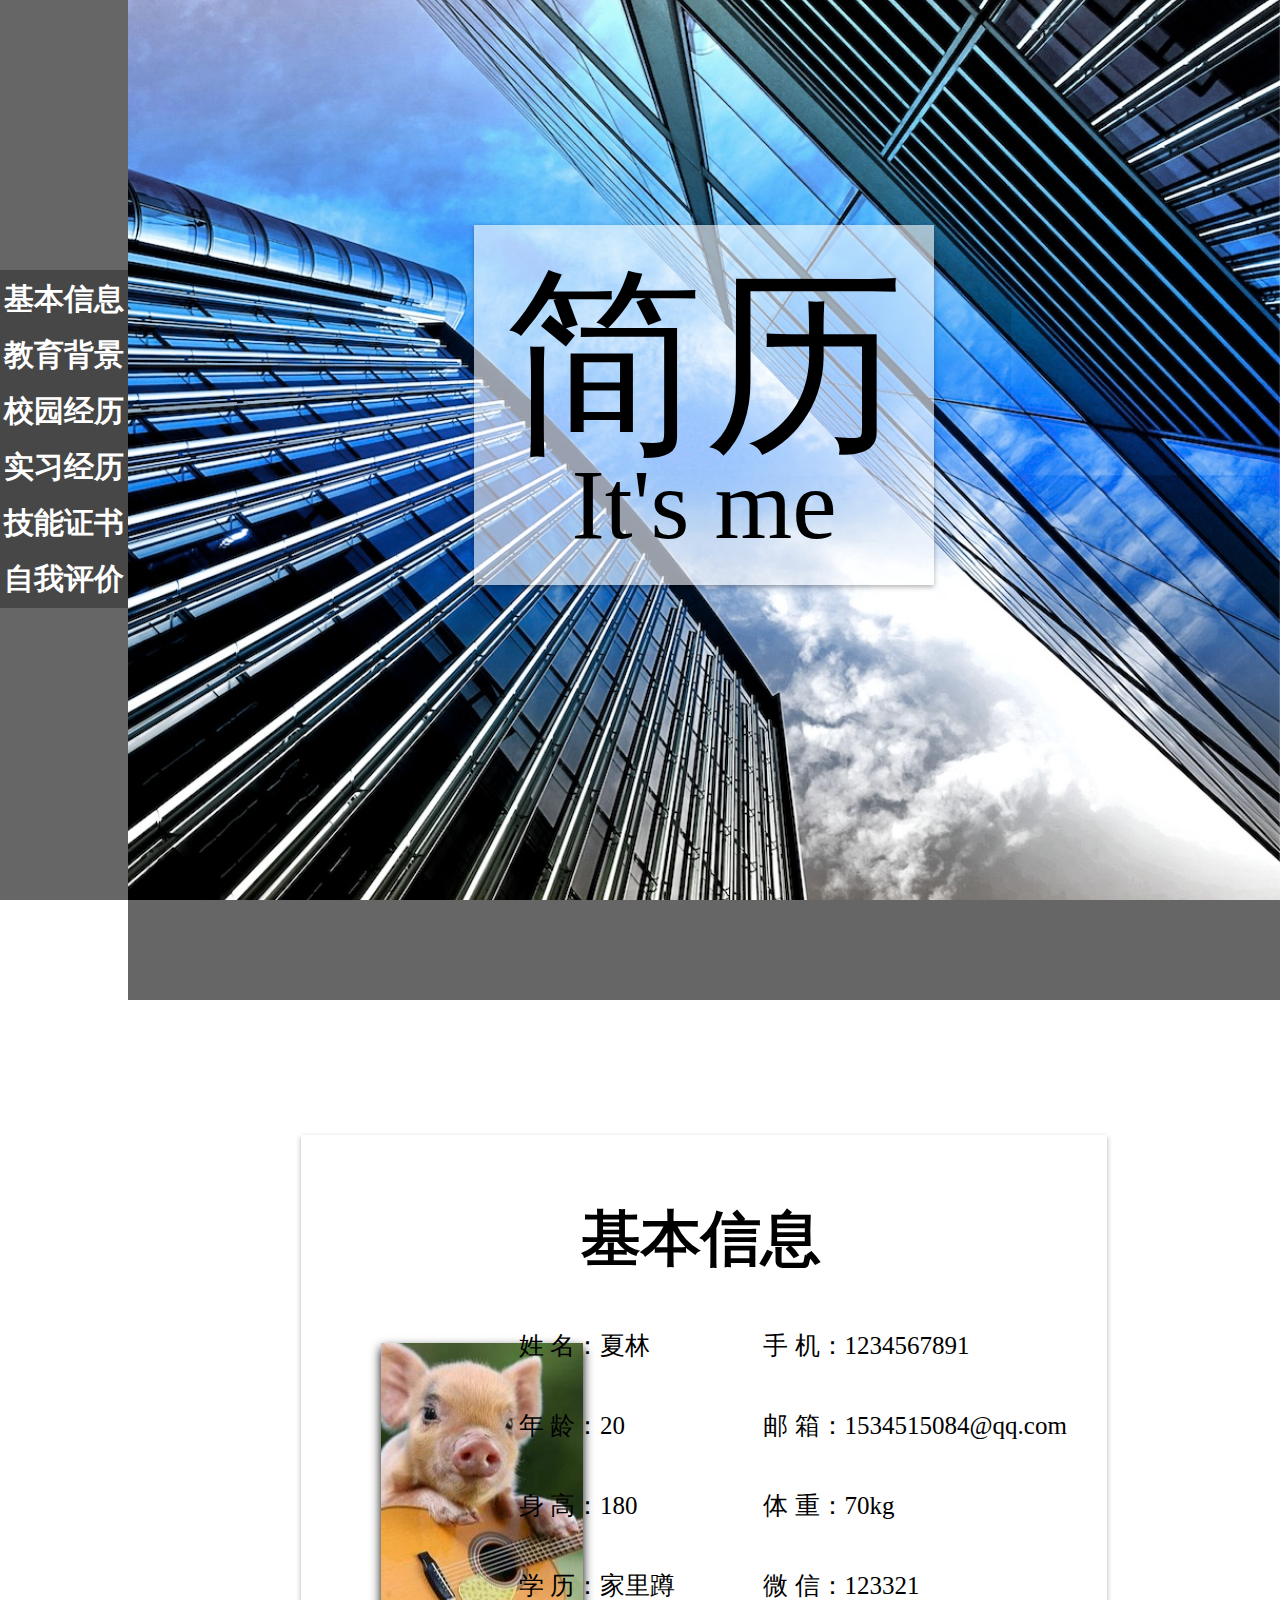
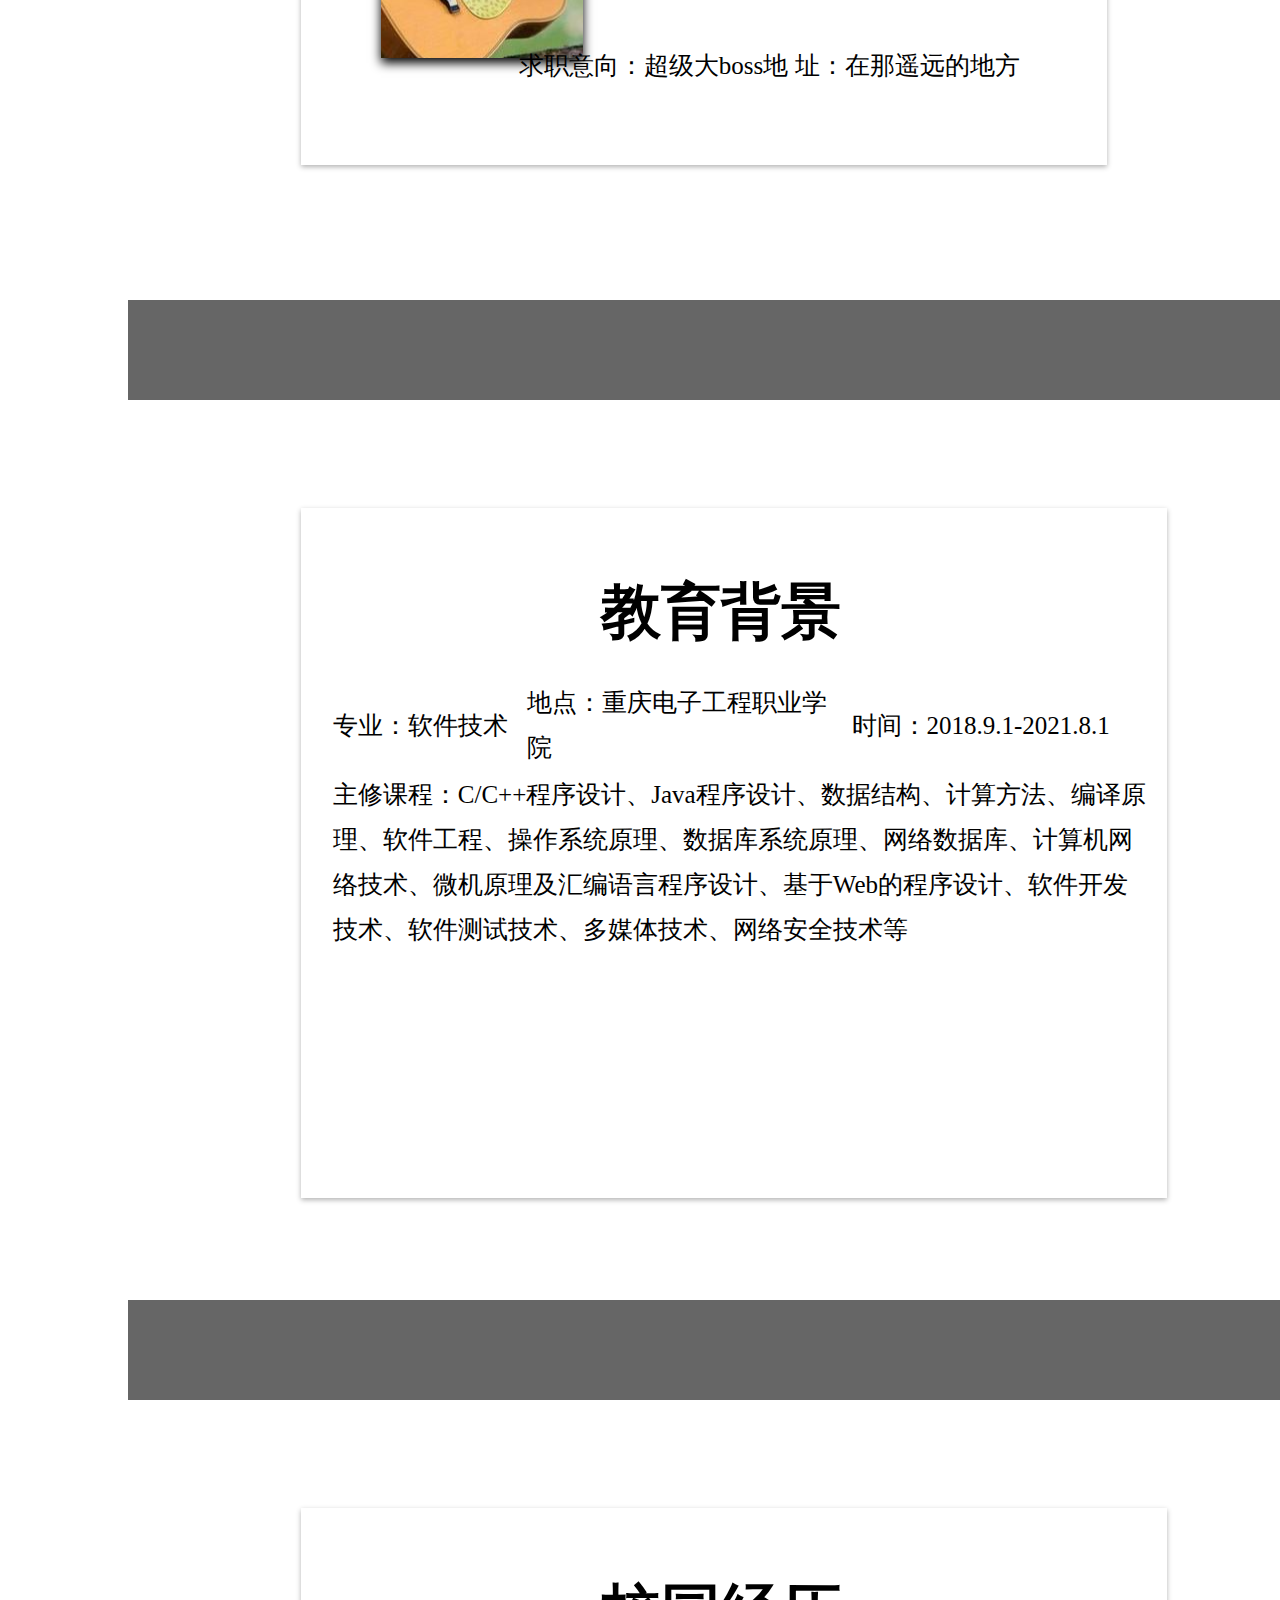
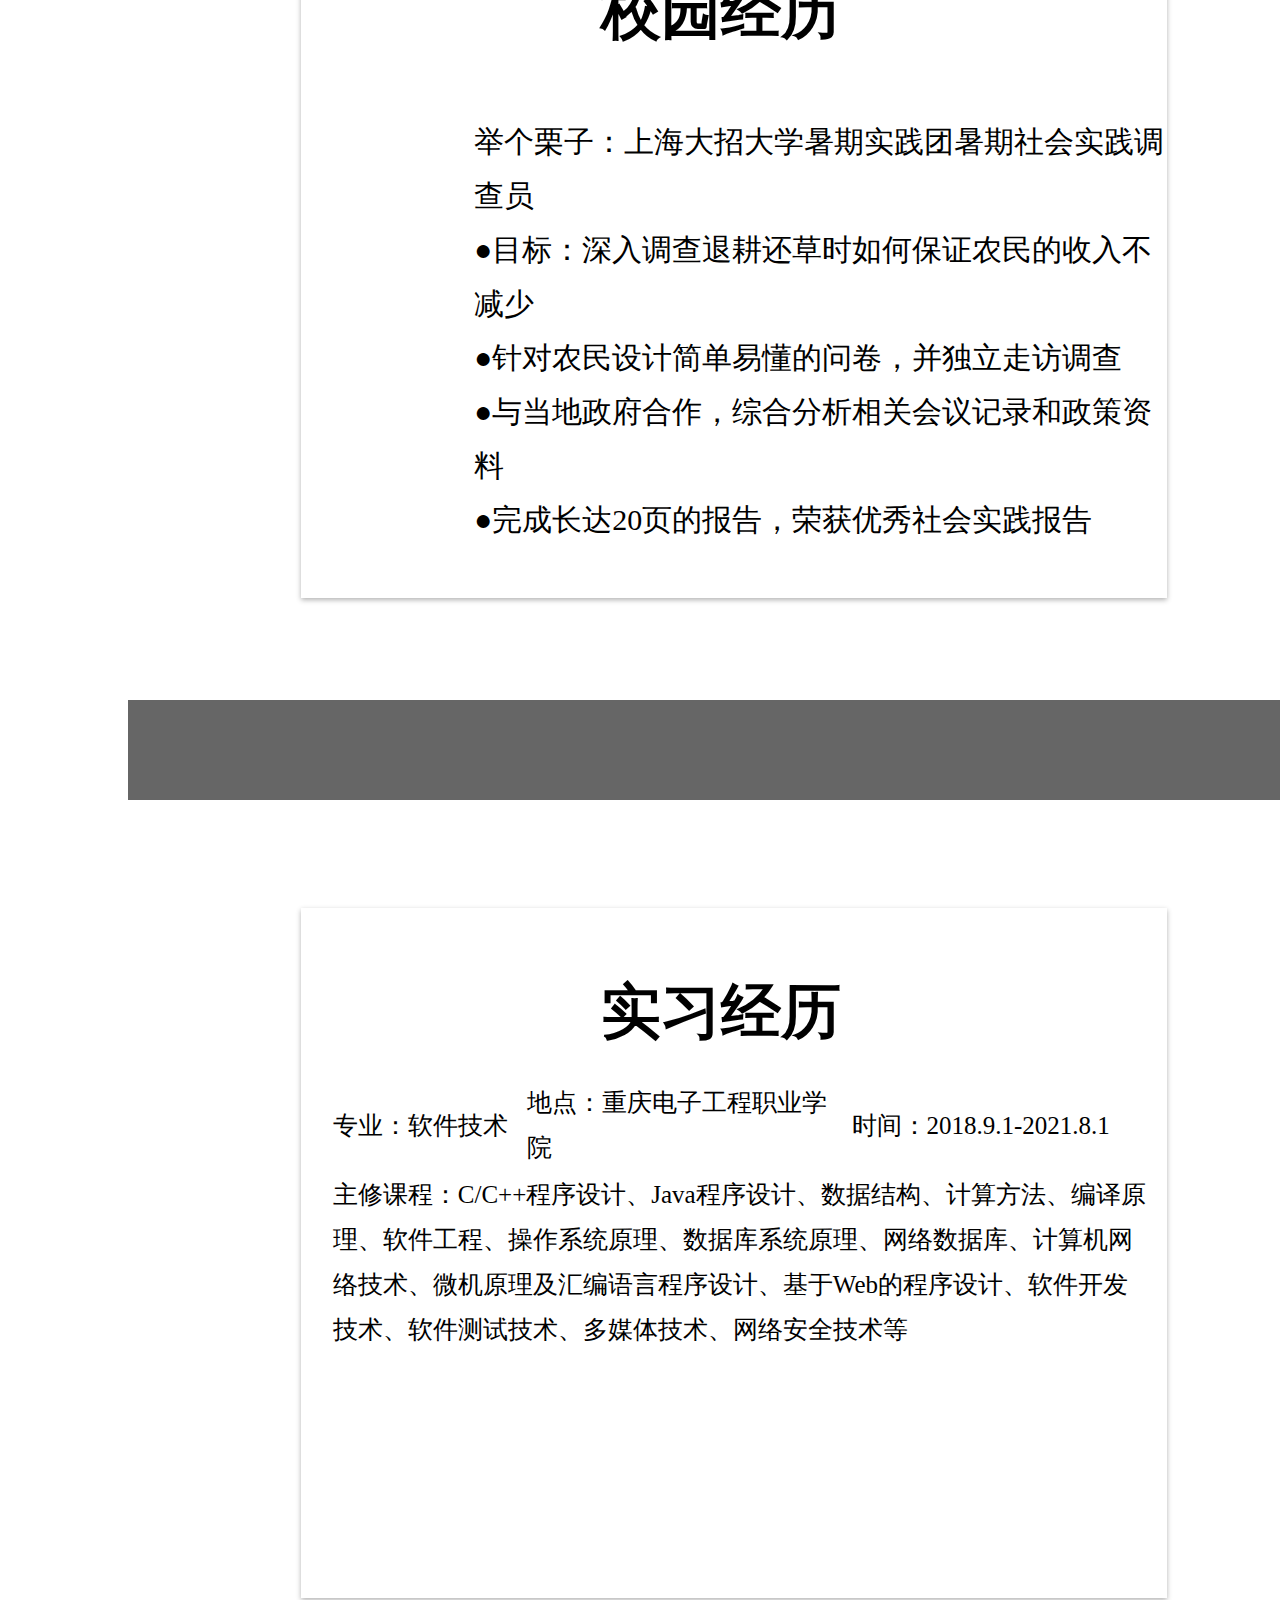
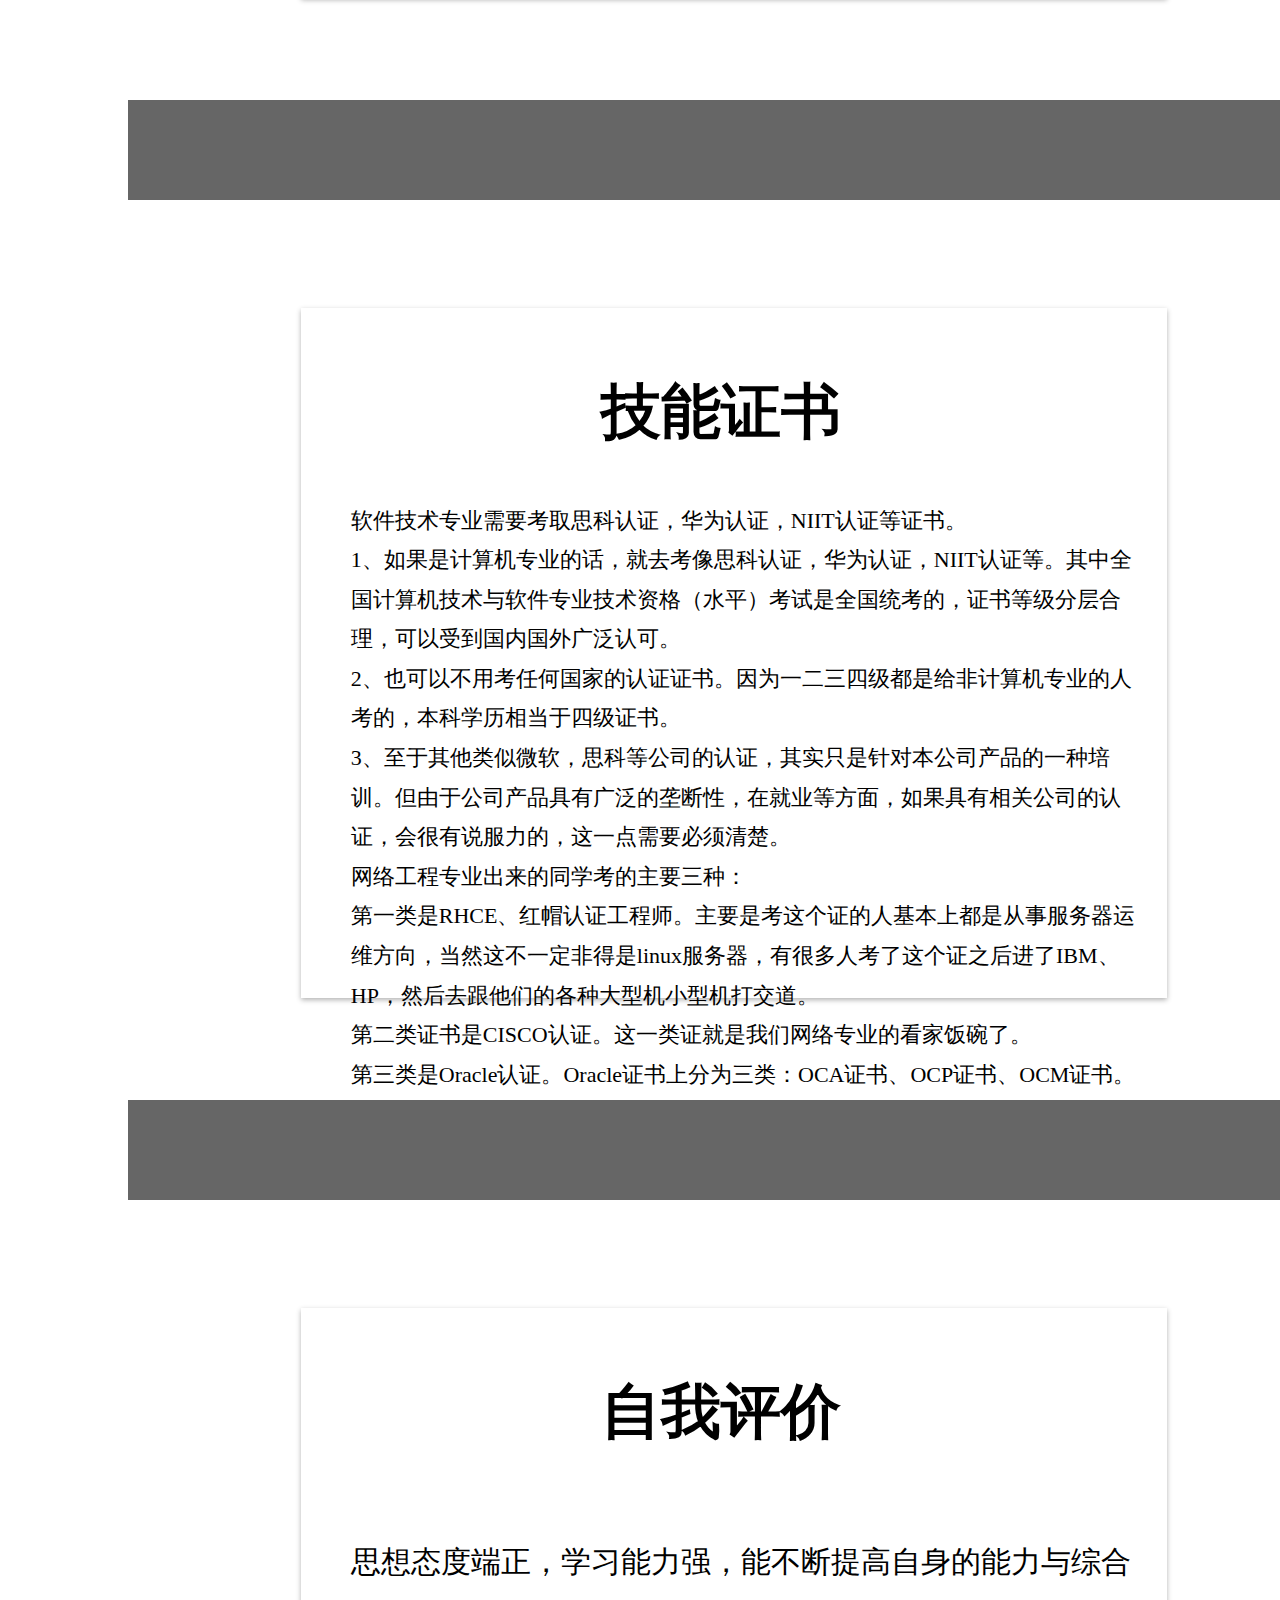
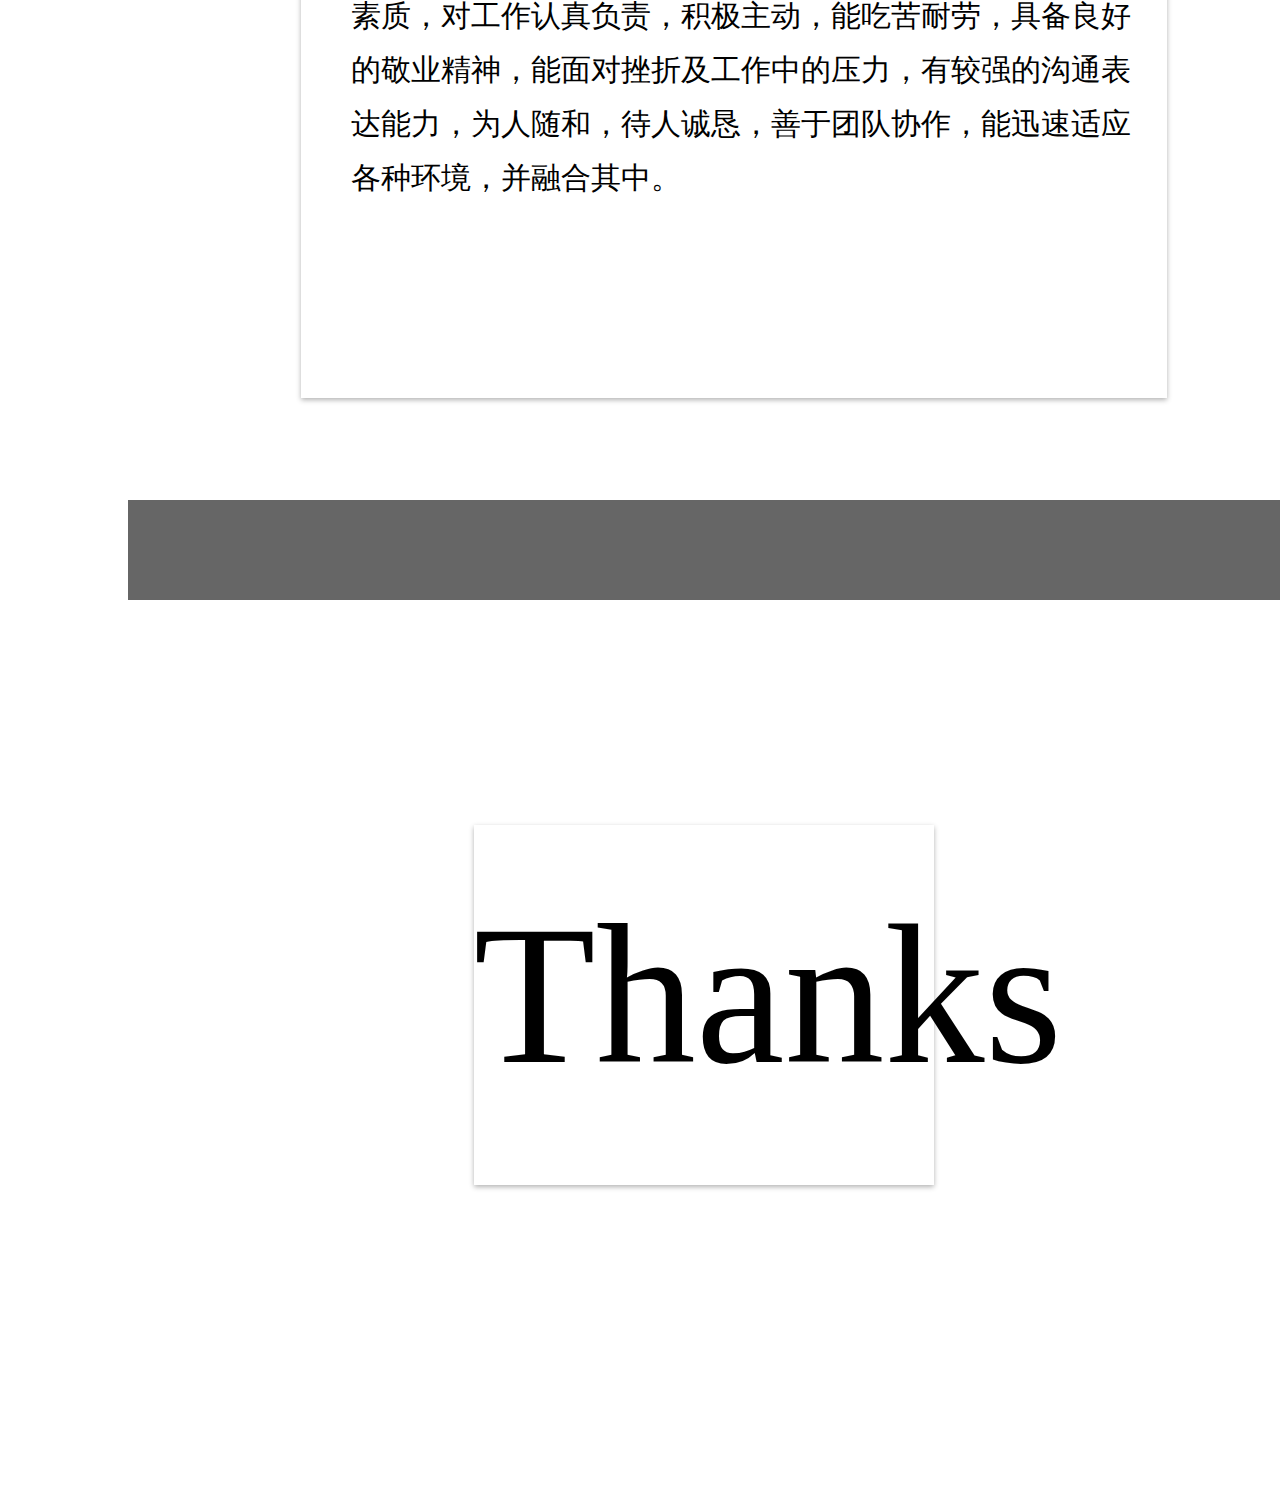
==== commit e8841853: "Edit page layout" ====
--- a/index.html
+++ b/index.html
@@ -7,7 +7,7 @@
 	</head>
 	<body>
 		<div id="left">
-			<table id="leftselect" border="" cellspacing="" cellpadding="">
+			<table id="leftselect" border="0" cellspacing="" cellpadding="">
 				<tr>
 					<th>
 						<a href="#page1">
--- a/css/main.css
+++ b/css/main.css
@@ -19,7 +19,7 @@
 #leftselect{
 	background-color: rgba(0,0,0,0.3);
 	position: absolute;
-	top: 35%;
+	top: 30%;
 	width: 100%;
 	height: 20%;
 }
@@ -36,7 +36,7 @@
 }
 
 #jianli{
-	background-image: url(../imgs/jianli.jpg);
+	background-image: url(../imgs/jianli.png);
 	background-position: center;
 }
 #page1{
@@ -129,6 +129,13 @@
 	left: 15%;
 }
 
+#left p{
+	font-size: 30px;
+}
+a{
+	
+	text-decoration: none;
+}
 
 table td{
 	font-size: 25px;
@@ -138,9 +145,9 @@
 #myphoto{
 	position: absolute;
 	background-image: url(../imgs/zhu.jpg);
-	height: 58%;
+	height: 50%;
 	width: 25%;
-	top: 34%;
+	top: 33%;
 	left: 10%;
 	background-position: center;
 	box-shadow: 0 5px 10px;
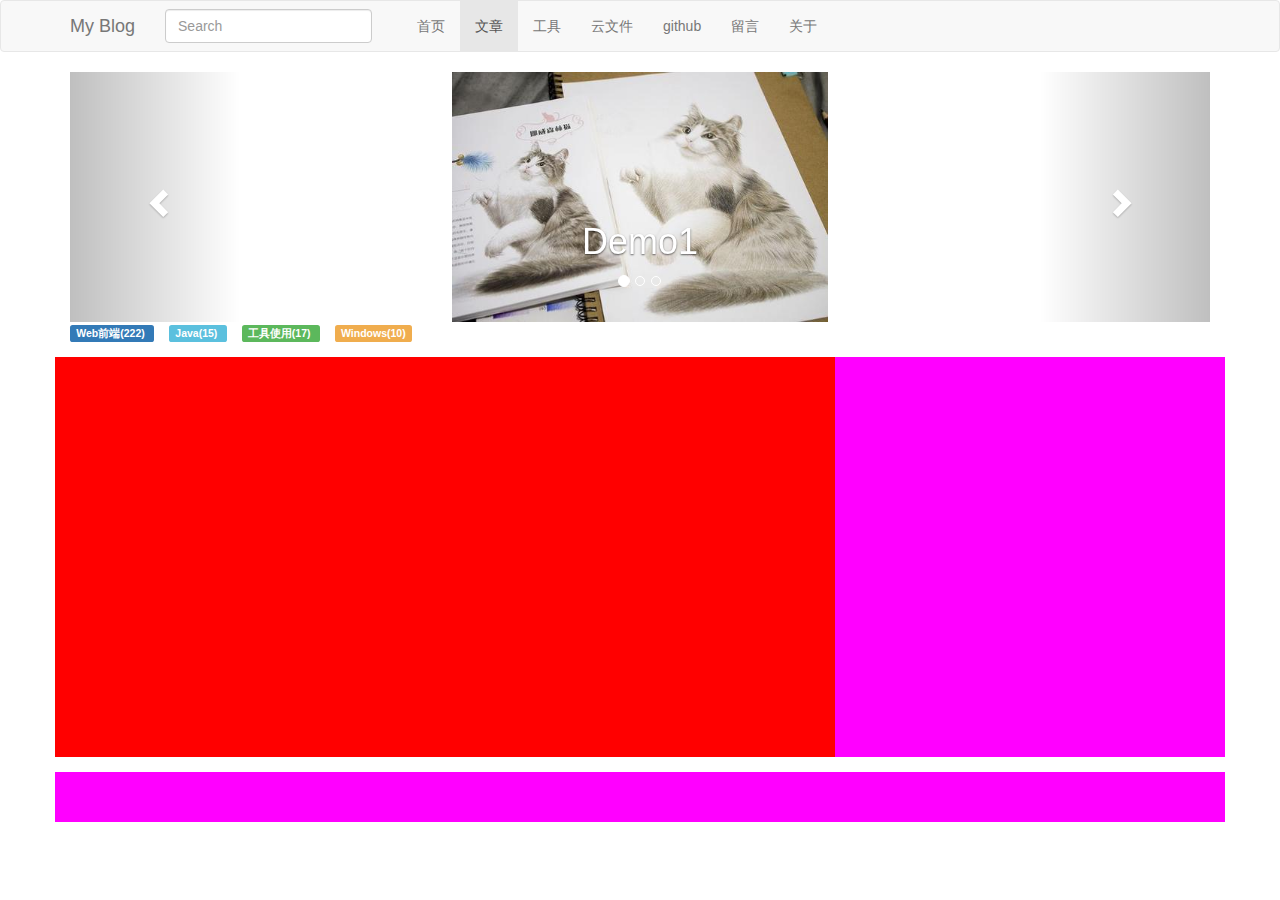
==== commit f36e1f73: "Update files" ====
--- a/index.html
+++ b/index.html
@@ -1,181 +1,156 @@
 <!DOCTYPE html>
 <html>
 	<head>
-		<title>个人简历demo</title>
-		<meta name="author" content="xiaxiaxiaxia" charset="utf-8"/>
-		<link rel="stylesheet" type="text/css" href="css/main.css"/>
+		<!--参考：http://blog.haoji.me/-->
+		<meta charset="utf-8" />
+		<title>BootStrap Demo</title>
+		<!--import bootstrap css file-->
+		<link rel="stylesheet" type="text/css" href="lib/bootstrap/css/bootstrap.min.css"/>
+		<style type="text/css">
+			.margin-top{
+				margin-top: 15px;
+			}
+			.margin-left{
+				margin-left: 15px;
+			}
+		</style>
 	</head>
 	<body>
-		<div id="left">
-			<table id="leftselect" border="0" cellspacing="" cellpadding="">
-				<tr>
-					<th>
-						<a href="#page1">
-							<p class="select">基本信息</p>
-						</a>
-					</th>
-				</tr>
-				<tr>
-					<th>
-						<a href="#page2">
-							<p class="select">教育背景</p>
-						</a>
-					</th>
-				</tr>
-				<tr>
-					<th>
-						<a href="#page3">
-							<p class="select">校园经历</p>
-						</a>
-					</th>
-				</tr>
-				<tr>
-					<th>
-						<a href="#page4">
-							<p class="select">实习经历</p>
-						</a>
-					</th>
-				</tr>
-				<tr>
-					<th>
-						<a href="#page5">
-							<p class="select">技能证书</p>
-						</a>
-					</th>
-				</tr>
-				<tr>
-					<th>
-						<a href="#page6">
-							<p class="select">自我评价</p>
-						</a>
-					</th>
-				</tr>
-			</table>
-
-		</div>
-		<div id="right">
-			<div id="jianli" class="hello text">
-				<div id="hello" class="neirong">
-					简历
-					<p>It's me</p>
+		<!--navigator-->
+        <nav class="navbar navbar-default" role="navigation">
+        	<div class="container">
+        		<button type="button" class="navbar-toggle" data-toggle="collapse" data-target="#navbar-item" aria-expanded="false">
+	        		<span class="sr-only">汉堡按钮</span>
+	        		<span class="icon-bar"></span>
+	        		<span class="icon-bar"></span>
+	        		<span class="icon-bar"></span>
+	        	</button>
+	        	<div class="navbar-header">
+	        		<a class="navbar-brand" href="#">My Blog</a>
+	        	</div>
+	        	<!--Search TextBox-->
+	        	<div>
+			        <form class="navbar-form navbar-left" role="search">
+			            <div class="form-group">
+			                <input type="text" class="form-control" placeholder="Search">
+			            </div>
+			            <!--<button type="submit" class="btn btn-default">提交按钮</button>-->
+			        </form>
+	        	</div>
+	        	<!--Menu item-->
+	        	<div class="collapse navbar-collapse navbar-left" id="navbar-item">
+	        		<ul class="navbar-nav nav">
+	        			<li>
+	        				<a href="##">首页</a>
+	        			</li>
+	        			<li class="active">
+	        				<a href="##">文章</a>
+	        			</li>
+	        			<li>
+	        				<a href="##">工具</a>
+	        			</li>
+	        			<li>
+	        				<a href="##">云文件</a>
+	        			</li>
+	        			<li>
+	        				<a href="##">github</a>
+	        			</li>
+	        			<li>
+	        				<a href="##">留言</a>
+	        			</li>
+	        			<li>
+	        				<a href="##">关于</a>
+	        			</li>
+	        		</ul>
+	        	</div>
+        	</div>
+        </nav>
+        
+        <div class="container">
+        	
+        	<!--lunbo-->
+	        <div class="carousel slide" id="lunbo" data-ride="carousel">
+	        	<!--轮播计数器-->
+	        	<ol class="carousel-indicators">
+	        		<li class="active" data-target="lunbo" data-slide-to="0"></li>
+	        		<li data-target="lunbo" data-slide-to="1"></li>
+	        		<li data-target="lunbo" data-slide-to="2"></li>
+	        	</ol>
+	        	<!--轮播内容-->
+	        	<div class="carousel-inner">
+	        		<div class="item active">
+	        			<a href="#">
+	        				<img src="img/mao1.jpg" style="height: 250px;margin: 0 auto;" alt="" />
+	        			</a>
+	        			<div class="carousel-caption">
+	        				<h1>Demo1</h1>
+	        			</div>
+	        		</div>
+	        		<div class="item">
+	        			<a href="#">
+	        				<img src="img/mao2.jpg" style="height: 250px;margin: 0 auto;" alt="" />
+	        			</a>
+	        			<div class="carousel-caption">
+	        				<h1>Demo2</h1>
+	        			</div>
+	        		</div>
+	        		<div class="item">
+	        			<a href="#">
+	        				<img src="img/mao3.jpg" style="height: 250px;margin: 0 auto;" alt="" />
+	        			</a>
+	        			<div class="carousel-caption">
+	        				<h1>Demo3</h1>
+	        			</div>
+	        		</div>
+	        	</div>
+	        	<!--轮播图片控制器-->
+	        	<div class="left carousel-control" href="#lunbo" role="button" data-slide="prev">
+	        		<span class="glyphicon glyphicon-chevron-left">
+	        			
+	        		</span>
+	        	</div>
+	        	<div class="right carousel-control" href="#lunbo" role="button" data-slide="next">
+	        		<span class="glyphicon glyphicon-chevron-right">
+	        			
+	        		</span>
+	        	</div>
+	        </div>
+        	
+        	<!--content-->
+			<div class="row">
+				<!--Classifaction-->
+				<div class="col-lg-12 col-md-12 col-sm-12 hidden-xs">
+					<span id="classifiction1" class="label label-primary">
+						Web前端(222)
+					</span>
+					<span id="classifiction2" class="label label-info margin-left">
+						Java(15)
+					</span>
+					<span id="classifiction3" class="label label-success margin-left">
+						工具使用(17)
+					</span>
+					<span id="classifiction4" class="label label-warning margin-left">
+						Windows(10)
+					</span>
+				</div>
+				<!--left content-->
+				<div class="margin-top col-lg-8 col-md-8 col-sm-12 col-xs-12" style="height: 400px;background-color: red;">
+					
+				</div>
+				<!--right content-->
+				<div class="margin-top col-lg-4 col-md-4 hidden-sm hidden-xs" style="height: 400px;background-color: fuchsia;">
+					
 				</div>
 				
-			</div>
-			<div class="bar"></div>
-			<div id="page1" class="text">
-				<div id="jibenxinxi" class="neirong" align="right">
-					<h1 class="title" align="center">&nbsp;&nbsp;&nbsp;&nbsp;&nbsp;基本信息</h1>
-					<div id="myphoto">
-						
-					</div>
-					<div class="content">
-						<table border="0" cellspacing="0px">
-							<tr>
-								<td>姓   名：夏林</td>
-								<td>手   机：1234567891</td>
-							</tr>
-							<tr>
-								<td>年   龄：20</td>
-								<td>邮   箱：1534515084@qq.com</td>
-							</tr>
-							<tr>
-								<td>身   高：180</td>
-								<td>体   重：70kg</td>
-							</tr>
-							<tr>
-								<td>学   历：家里蹲</td>
-								<td>微   信：123321</td>
-							</tr>
-							<tr>
-								<td>求职意向：超级大boss</td>
-								<td>地   址：在那遥远的地方</td>
-							</tr>
-						</table>
-					</div>
+				<!--footer-->
+				<div class="col-lg-12 col-md-12 col-sm-12 col-xs-12 margin-top" style="height: 50px;background-color: fuchsia;">
+					
 				</div>
 			</div>
-			<div class="bar"></div>
-			<div id="page2" class="text">
-				<div id="jiaoyubeijing" class="neirong">
-					<h1 class="title" align="center">教育背景</h1>
-					<div class="content">
-						<table border="0">
-							<tr>
-								<td>专业：软件技术</td>
-								<td>地点：重庆电子工程职业学院</td>
-								<td>时间：2018.9.1-2021.8.1</td>
-							</tr>
-							<tr>
-								<td colspan="3">主修课程：C/C++程序设计、Java程序设计、数据结构、计算方法、编译原理、软件工程、操作系统原理、数据库系统原理、网络数据库、计算机网络技术、微机原理及汇编语言程序设计、基于Web的程序设计、软件开发技术、软件测试技术、多媒体技术、网络安全技术等
-								</td>
-							</tr>
-						</table>
-					</div>
-				</div>
-			</div>
-			<div class="bar"></div>
-			<div id="page3" class="text">
-				<div id="xiaoyuanjingli" class="neirong">
-					<h1 class="title" align="center">校园经历</h1>
-					<p>
-						举个栗子：上海大招大学暑期实践团暑期社会实践调查员<br/>
-						●目标：深入调查退耕还草时如何保证农民的收入不减少<br/>
-						●针对农民设计简单易懂的问卷，并独立走访调查<br/>
-						●与当地政府合作，综合分析相关会议记录和政策资料<br/>
-						●完成长达20页的报告，荣获优秀社会实践报告</p>
-				</div>
-			</div>
-			<div class="bar"></div>
-			<div id="page4" class="text">
-				<div id="shixijingli" class="neirong">
-					<h1 class="title" align="center">实习经历</h1>
-					<div class="content">
-						<table border="0">
-							<tr>
-								<td>专业：软件技术</td>
-								<td>地点：重庆电子工程职业学院</td>
-								<td>时间：2018.9.1-2021.8.1</td>
-							</tr>
-							<tr>
-								<td colspan="3">主修课程：C/C++程序设计、Java程序设计、数据结构、计算方法、编译原理、软件工程、操作系统原理、数据库系统原理、网络数据库、计算机网络技术、微机原理及汇编语言程序设计、基于Web的程序设计、软件开发技术、软件测试技术、多媒体技术、网络安全技术等
-								</td>
-							</tr>
-						</table>
-					</div>
-				</div>
-			</div>
-			<div class="bar"></div>
-			<div id="page5" class="text">
-				<div id="jinengzhengshu" class="neirong">
-					<h1 class="title" align="center">技能证书</h1>
-					<div id="page5text">
-						<p>
-							软件技术专业需要考取思科认证，华为认证，NIIT认证等证书。<br/>
-							1、如果是计算机专业的话，就去考像思科认证，华为认证，NIIT认证等。其中全国计算机技术与软件专业技术资格（水平）考试是全国统考的，证书等级分层合理，可以受到国内国外广泛认可。<br/>
-							2、也可以不用考任何国家的认证证书。因为一二三四级都是给非计算机专业的人考的，本科学历相当于四级证书。 <br/>
-							3、至于其他类似微软，思科等公司的认证，其实只是针对本公司产品的一种培训。但由于公司产品具有广泛的垄断性，在就业等方面，如果具有相关公司的认证，会很有说服力的，这一点需要必须清楚。<br/>
-							网络工程专业出来的同学考的主要三种：<br/>
-							第一类是RHCE、红帽认证工程师。主要是考这个证的人基本上都是从事服务器运维方向，当然这不一定非得是linux服务器，有很多人考了这个证之后进了IBM、HP，然后去跟他们的各种大型机小型机打交道。<br/>
-							第二类证书是CISCO认证。这一类证就是我们网络专业的看家饭碗了。<br/>
-							第三类是Oracle认证。Oracle证书上分为三类：OCA证书、OCP证书、OCM证书。基本上都是从事DBA方向的人去考的，而且这个含金量是最高的，当然也是最难考的。<br/>
-						</p>
-					</div>
-				</div>
-			</div>
-			<div class="bar"></div>
-			<div id="page6"  class="text">
-				<div id="ziwopingjia" class="neirong">
-					<h1 class="title" align="center">自我评价</h1>
-					<p>思想态度端正，学习能力强，能不断提高自身的能力与综合素质，对工作认真负责，积极主动，能吃苦耐劳，具备良好的敬业精神，能面对挫折及工作中的压力，有较强的沟通表达能力，为人随和，待人诚恳，善于团队协作，能迅速适应各种环境，并融合其中。</p>
-				</div>
-			</div>
-			<div class="bar"></div>
-			<div id="footer">
-				<div class="neirong" id="thanks">
-					Thanks
-				</div>
-			</div>
-		</div>
-		
+        </div>
+        
+		<!--import jquery js and bootstrap js file-->
+		<script type="text/javascript" src="lib/jquery/jquery.min.js" ></script>
+		<script type="text/javascript" src="lib/bootstrap/js/bootstrap.min.js" ></script>
 	</body>
-</html>+</html>
